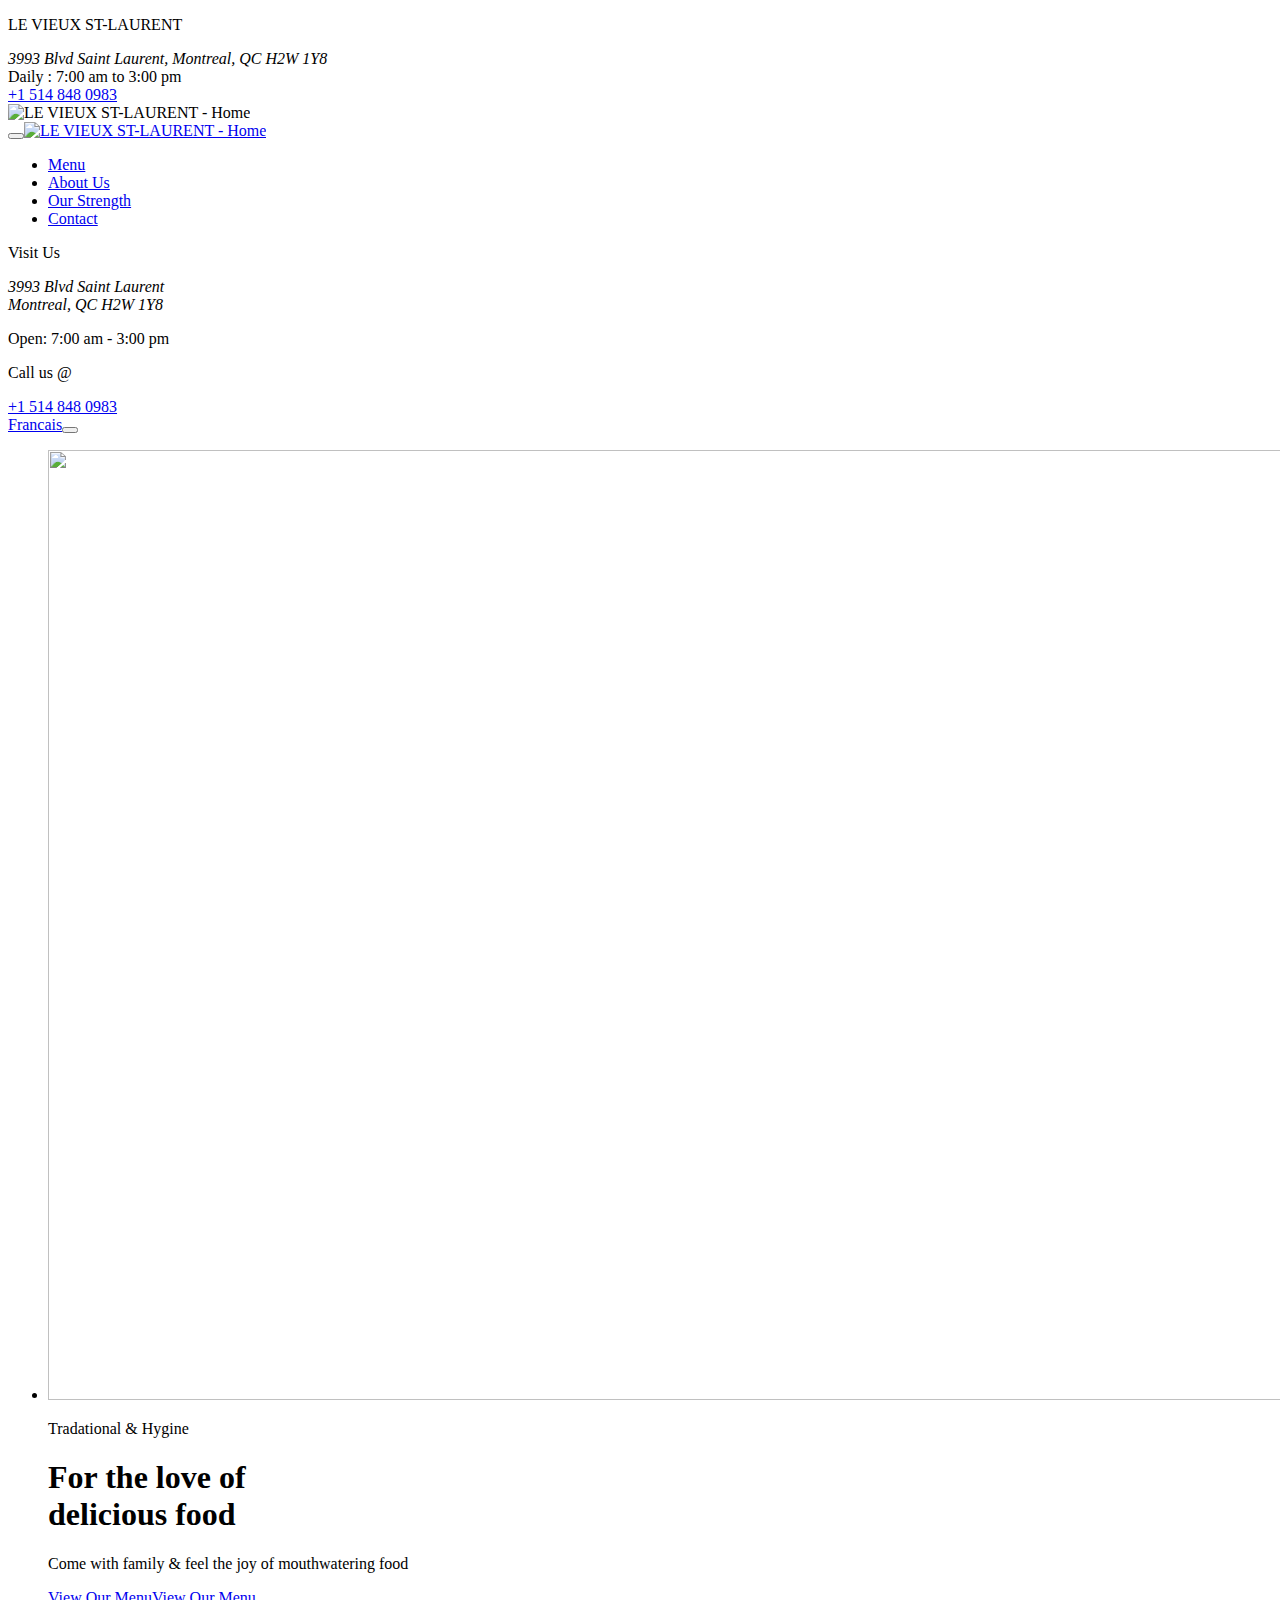
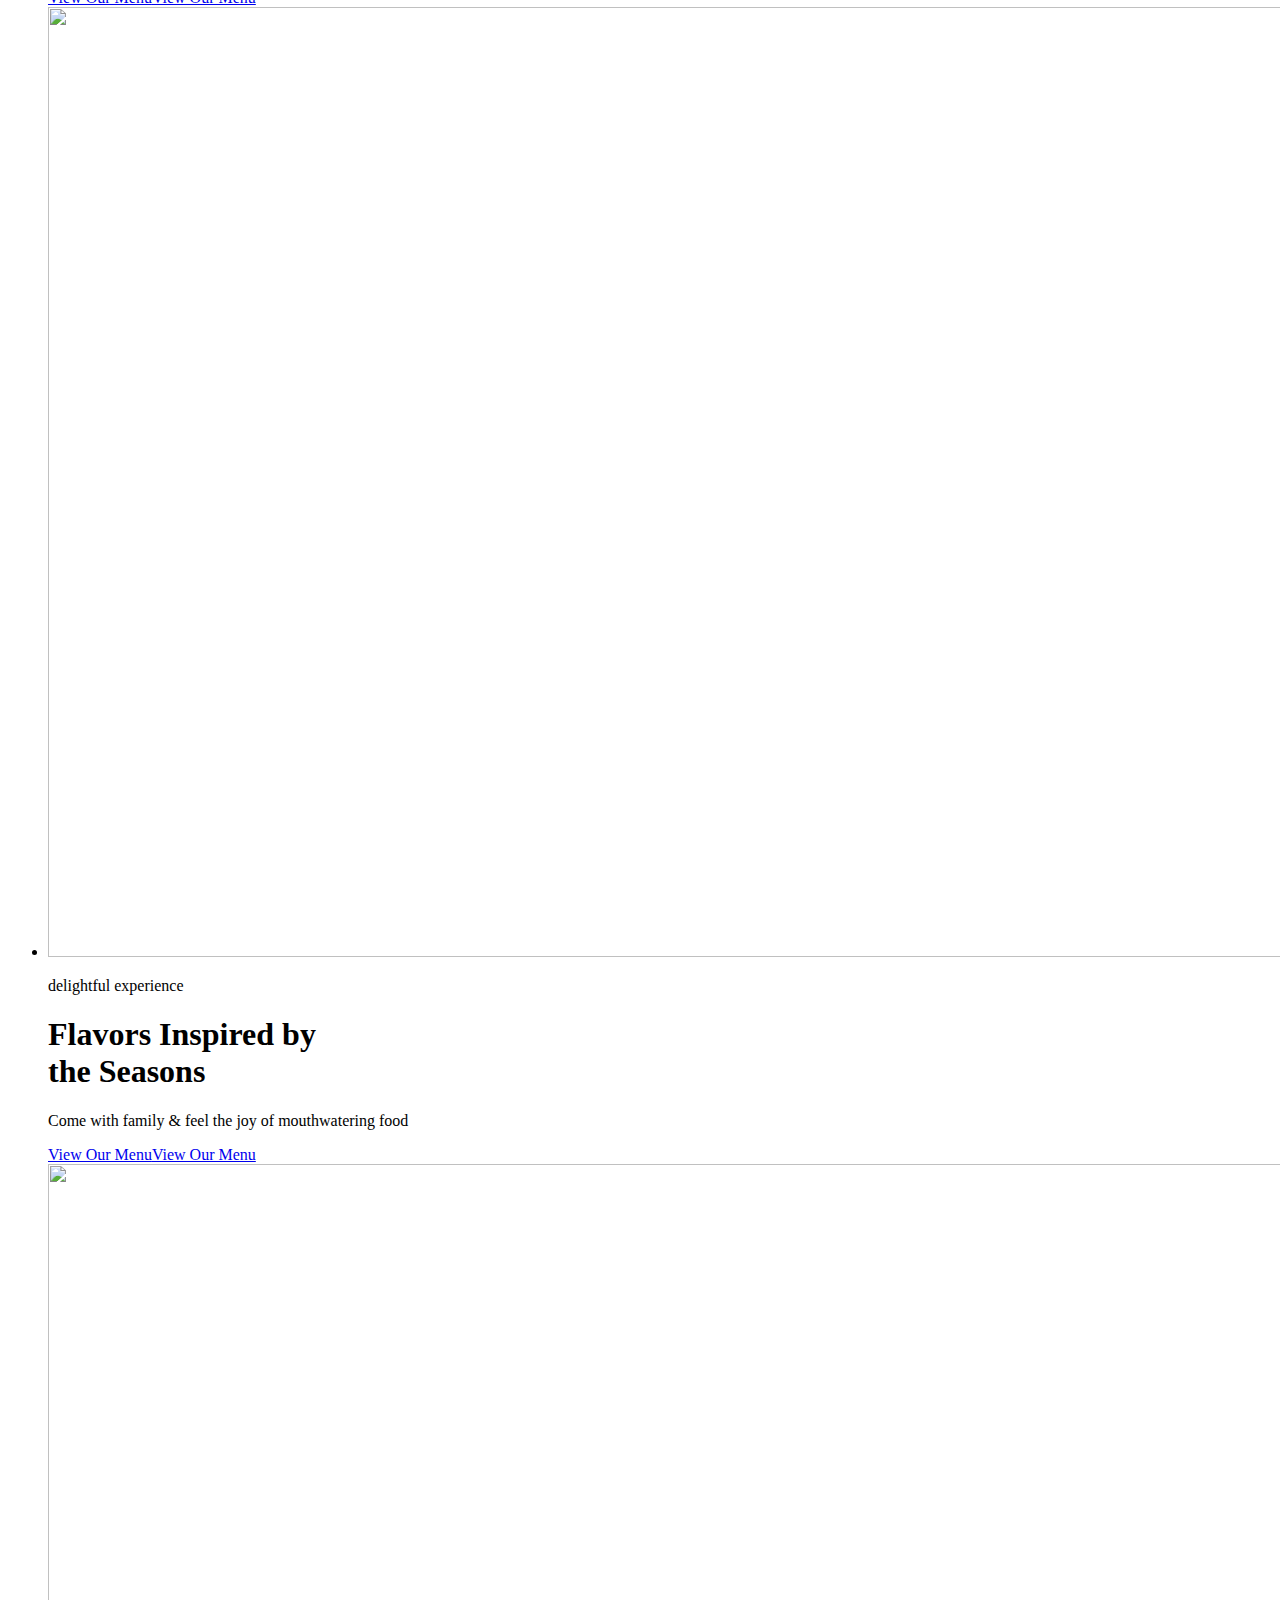
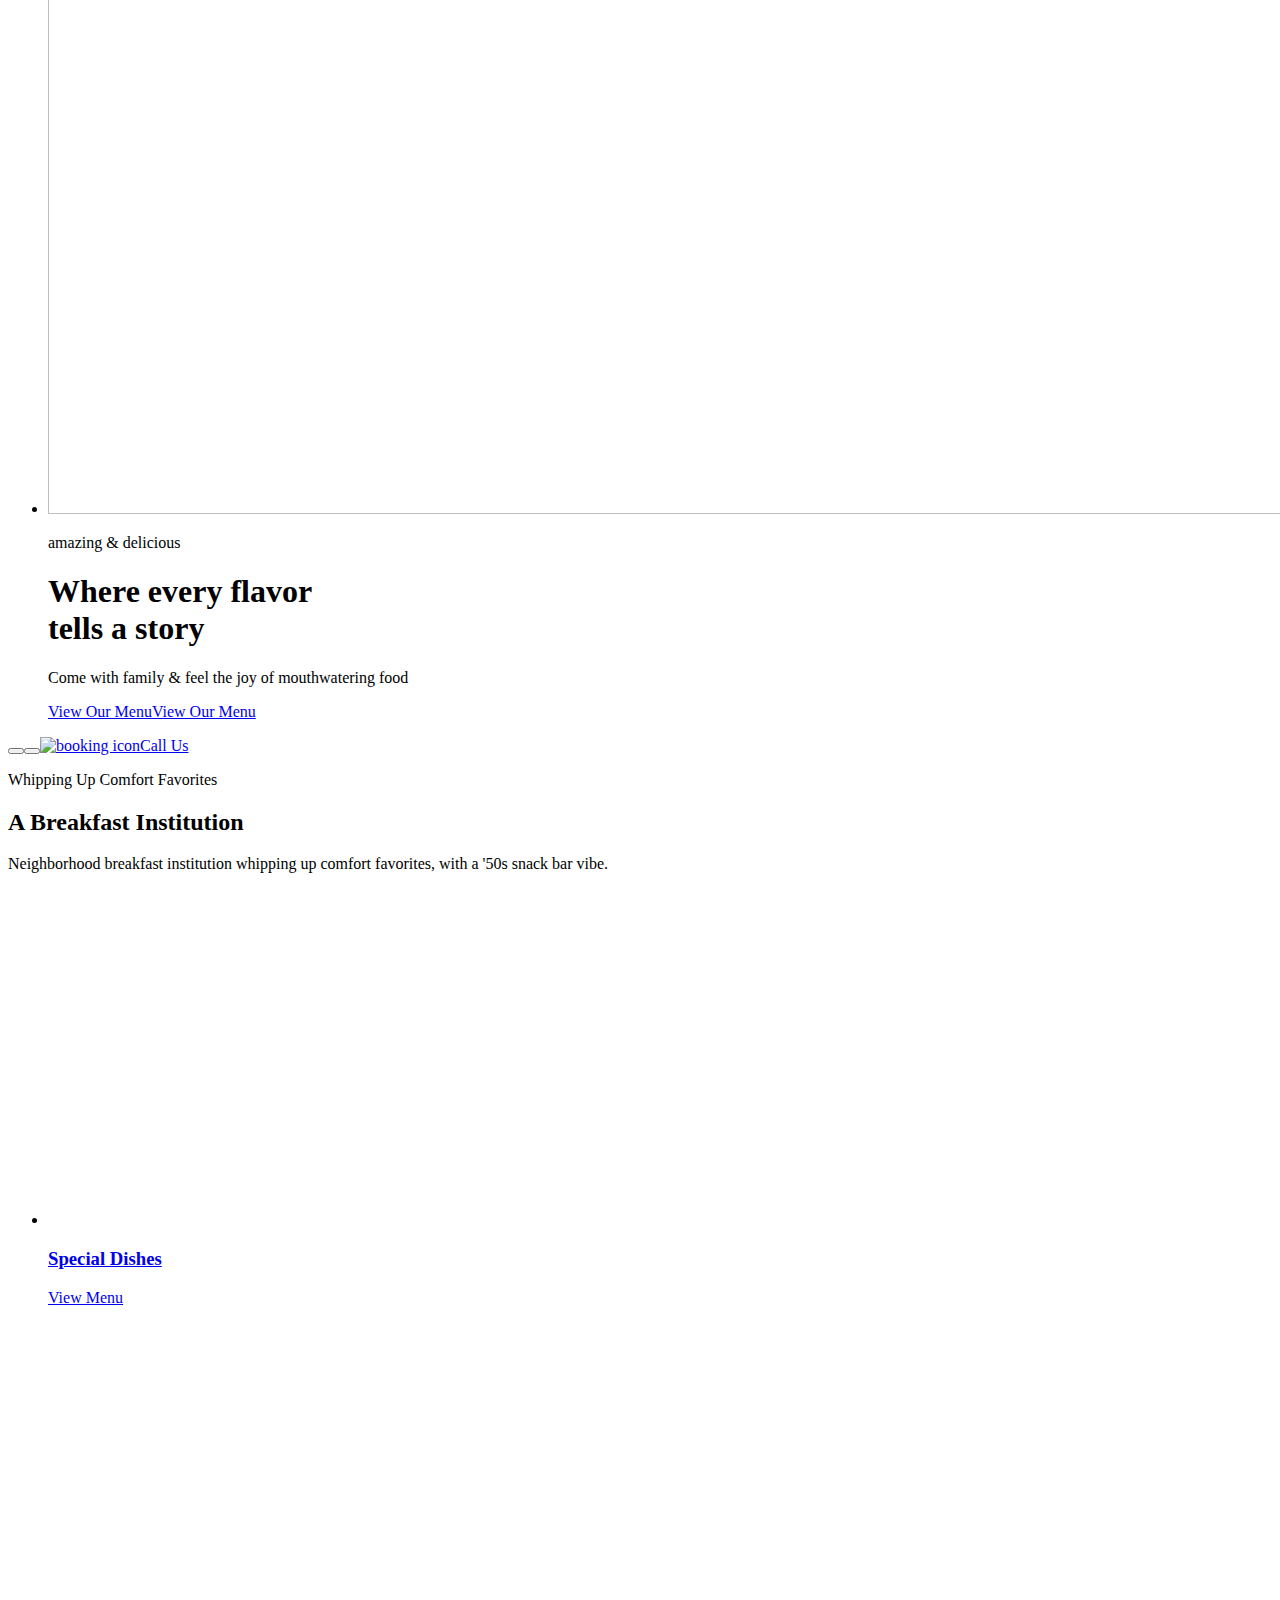
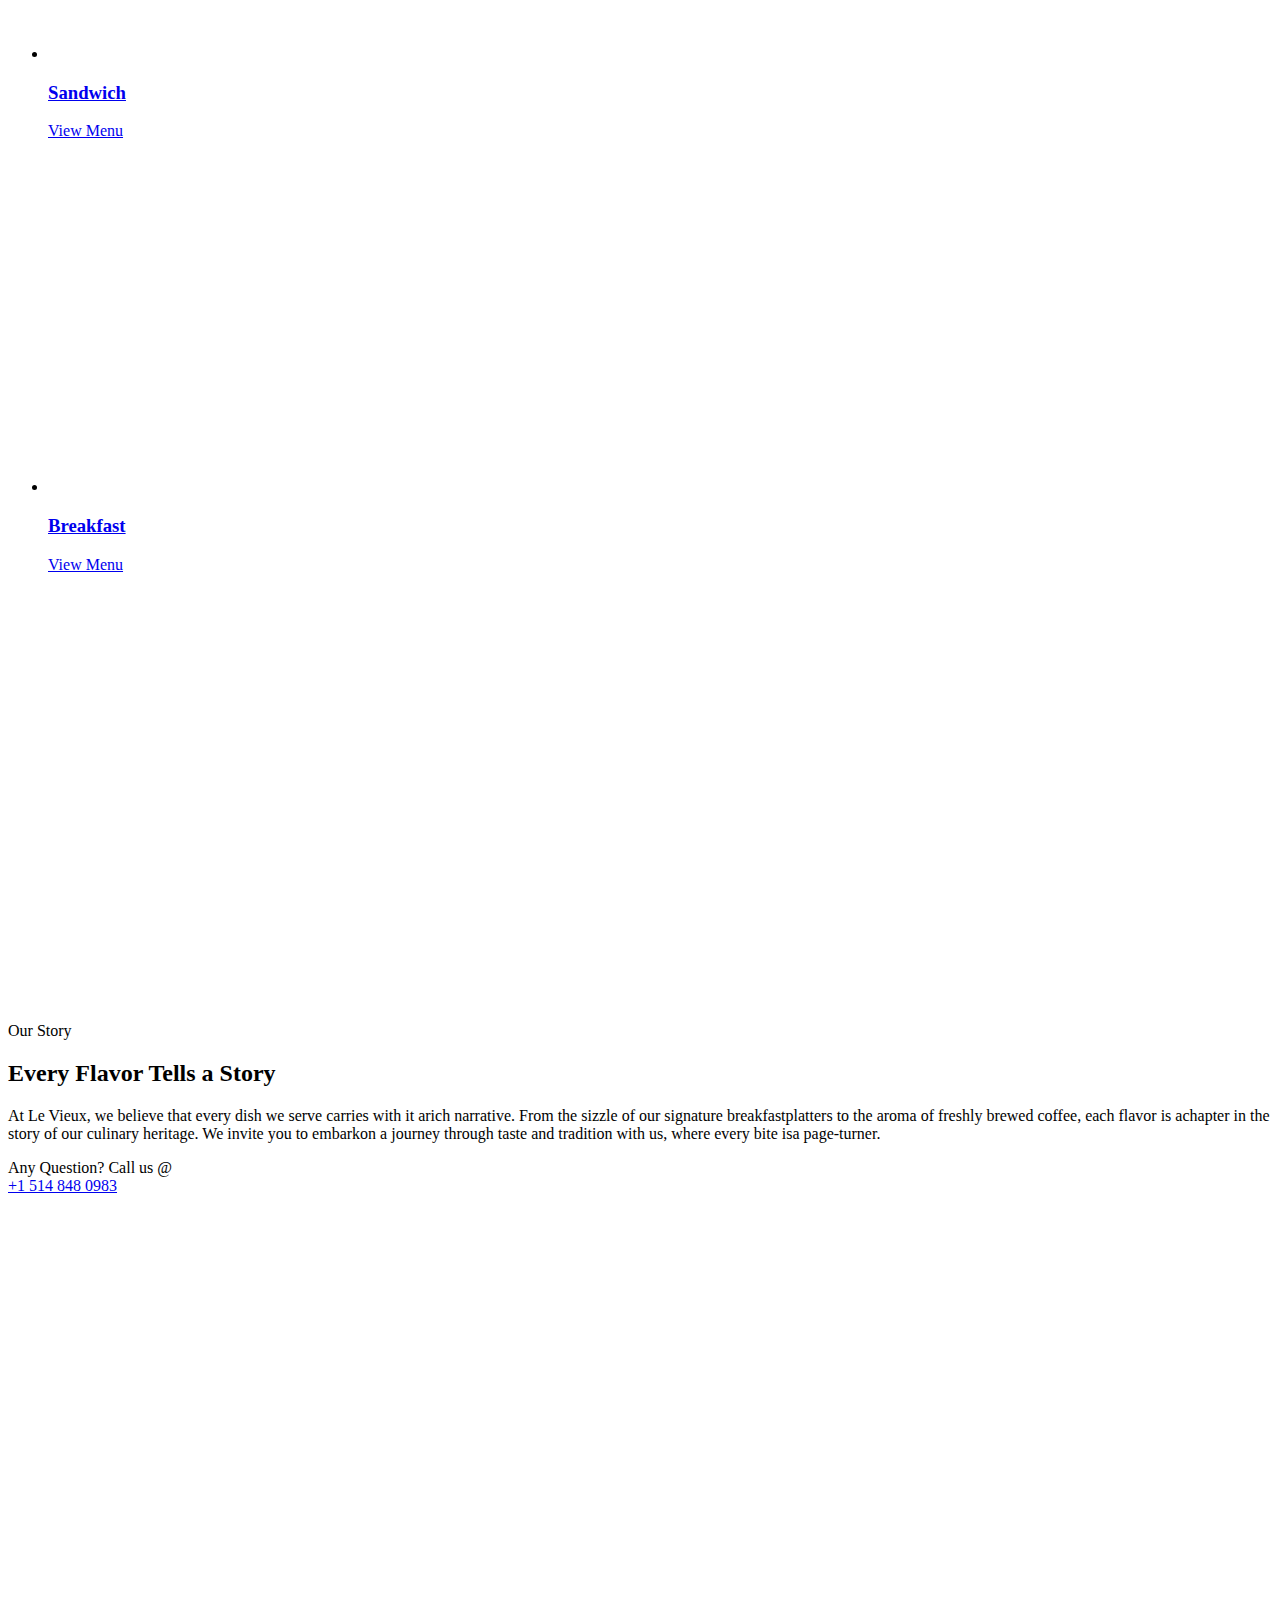
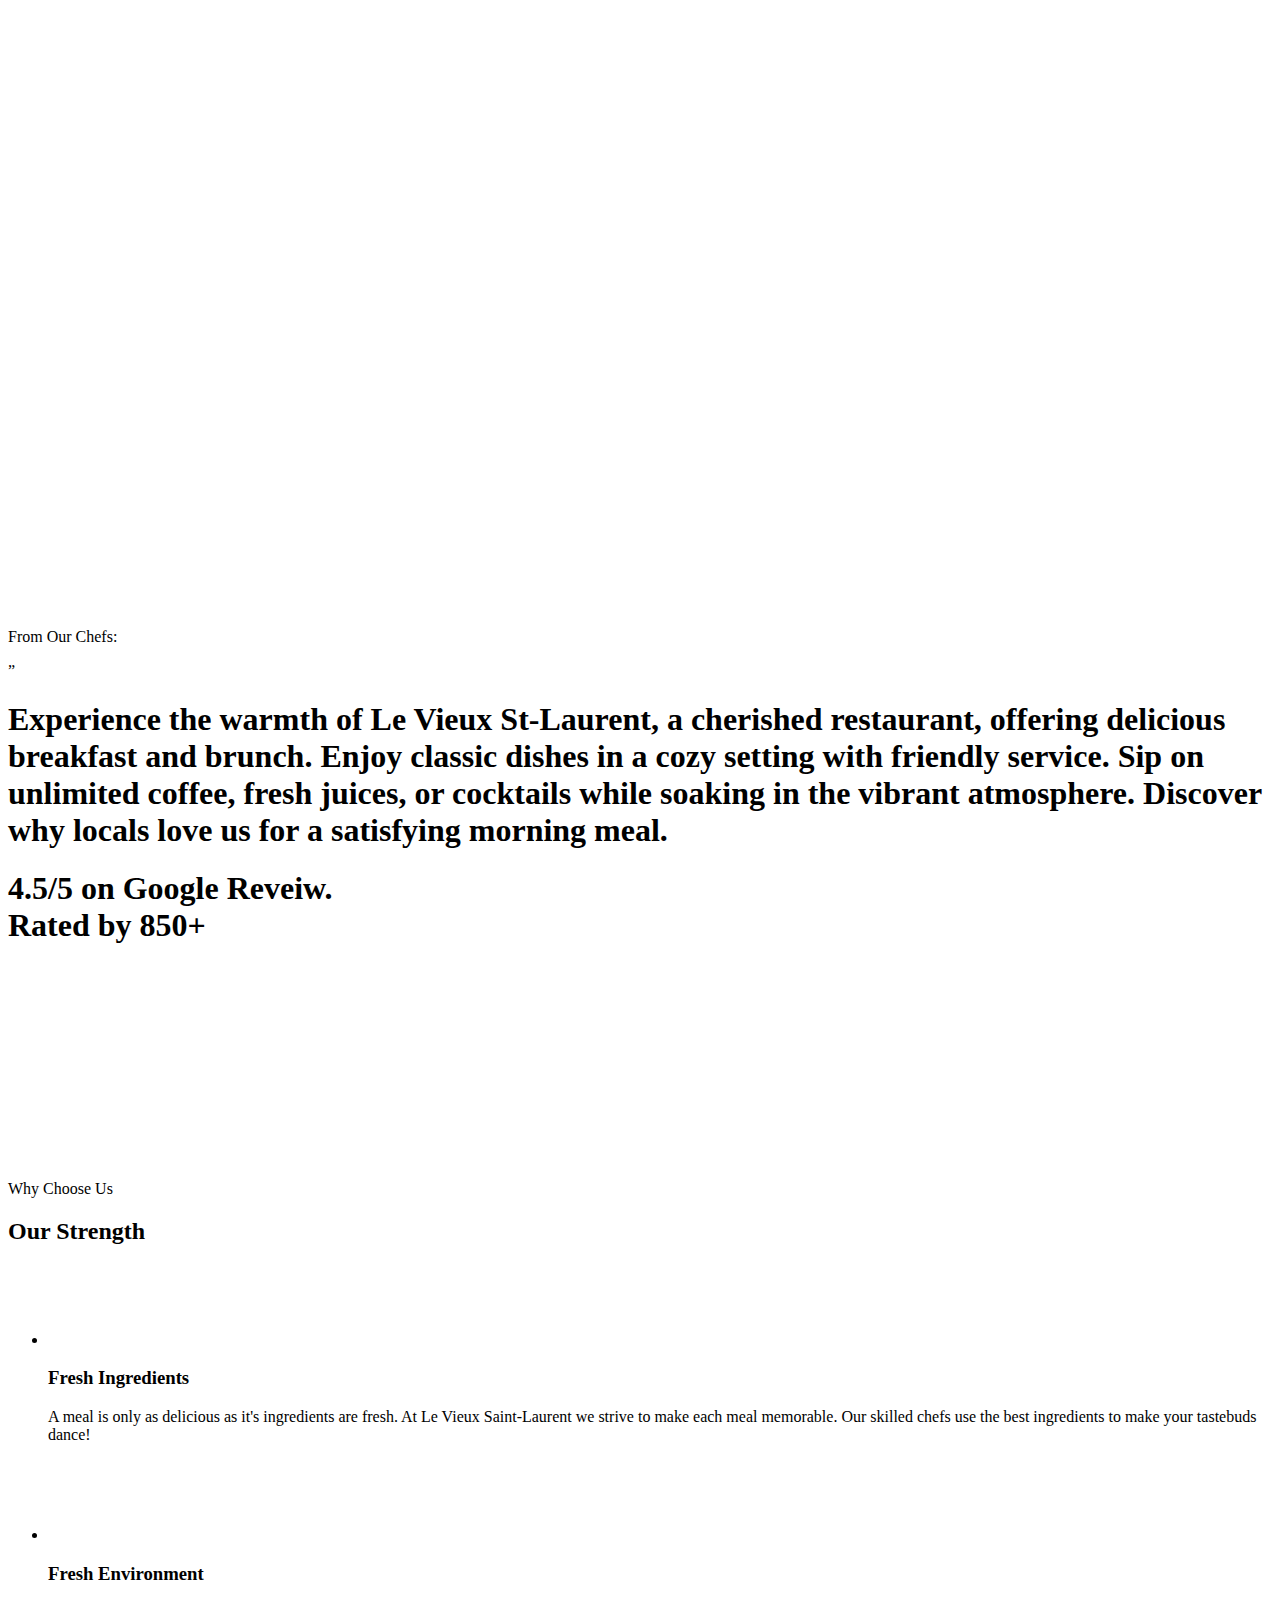
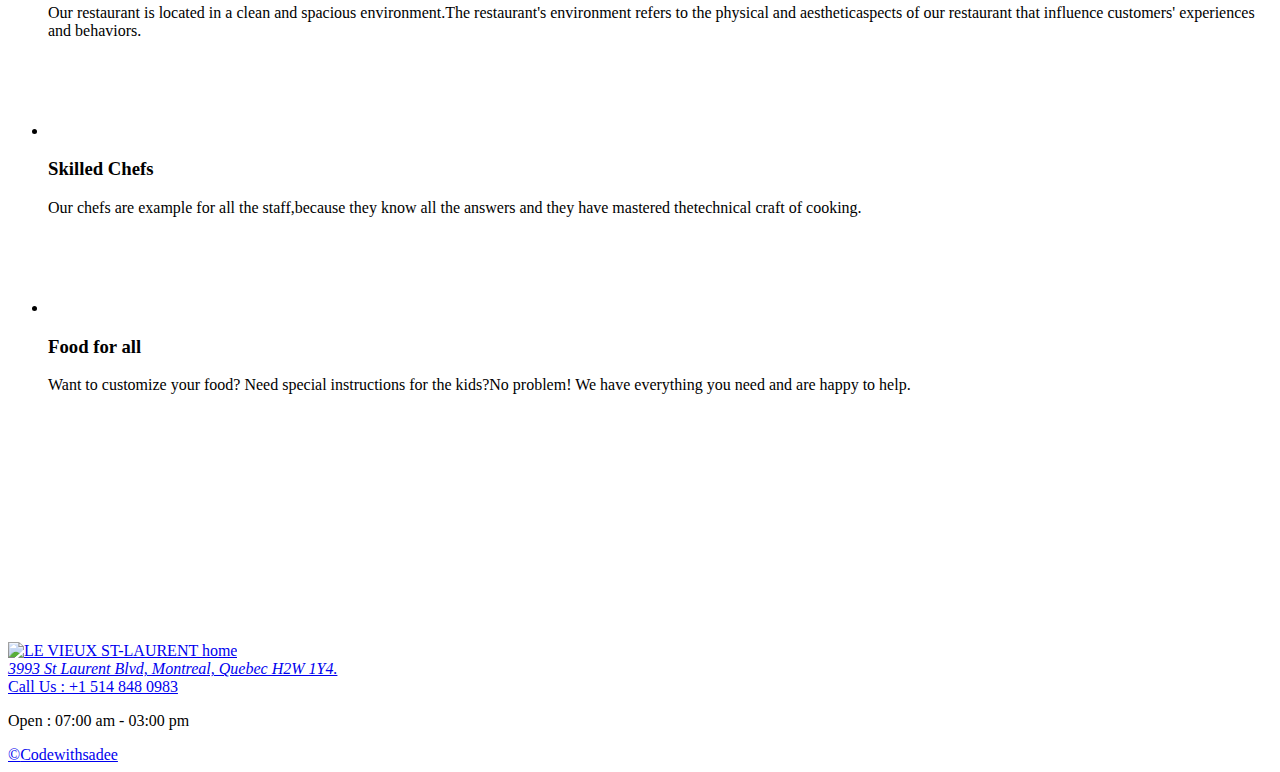
==== index - English.html @ 75299331 "address link added" ====
<!DOCTYPE html><html lang="en"><head><meta charset="UTF-8"><meta http-equiv="X-UA-Compatible" content="IE=edge"><meta name="viewport" content="width=device-width,initial-scale=1"><title>LE VIEUX ST-LAURENT</title><meta name="title" content="LE VIEUX ST-LAURENT"><link rel="shortcut icon" href="./New folder/logo.png"><link rel="preconnect" href="https://fonts.googleapis.com"><link rel="preconnect" href="https://fonts.gstatic.com" crossorigin><link href="https://fonts.googleapis.com/css2?family=DM+Sans:wght@400;700&family=Forum&display=swap" rel="stylesheet"><link rel="stylesheet" href="./assets/css/style.css"></head><body id="top"><div class="preload" data-preaload><div class="circle"></div><p class="text">LE VIEUX ST-LAURENT</p></div><div class="topbar"><div class="container"><address class="topbar-item"><div class="icon"><ion-icon name="location-outline" aria-hidden="true"></ion-icon></div><span class="span">3993 Blvd Saint Laurent, Montreal, QC H2W 1Y8</span></address><div class="separator"></div><div class="topbar-item item-2"><div class="icon"><ion-icon name="time-outline" aria-hidden="true"></ion-icon></div><span class="span">Daily : 7:00 am to 3:00 pm</span></div><a href="tel:+15148480983" class="topbar-item link"><div class="icon"><ion-icon name="call-outline" aria-hidden="true"></ion-icon></div><span class="span">+1 514 848 0983</span></a><div class="separator"></div></div></div><header class="header" data-header><div class="container"><img src="./New folder/logo.png" width="250" height="10" alt="LE VIEUX ST-LAURENT - Home"><nav class="navbar" data-navbar><button class="close-btn" aria-label="close menu" data-nav-toggler><ion-icon name="close-outline" aria-hidden="true"></ion-icon></button><a href="#" class="logo"><img src="./New folder/logo.png" width="280" height="50" alt="LE VIEUX ST-LAURENT - Home"></a><ul class="navbar-list" id="NavBar"><li class="navbar-item"><a href="./menu.html" class="navbar-link hover-underline"><div class="separator"></div><span class="span">Menu</span></a></li><li class="navbar-item"><a href="#Main" class="navbar-link hover-underline"><div class="separator"></div><span class="span">About Us</span></a></li><li class="navbar-item"><a href="#Strength" class="navbar-link hover-underline"><div class="separator"></div><span class="span">Our Strength</span></a></li><li class="navbar-item"><a href="#Contact" class="navbar-link hover-underline"><div class="separator"></div><span class="span">Contact</span></a></li></ul><div class="text-center"><p class="headline-1 navbar-title">Visit Us</p><address class="body-4">3993 Blvd Saint Laurent<br>Montreal, QC H2W 1Y8</address><p class="body-4 navbar-text">Open: 7:00 am - 3:00 pm</p><div class="separator"></div><p class="contact-label">Call us @</p><a href="tel:+15148480983" class="body-1 contact-number hover-underline">+1 514 848 0983</a></div></nav><a href="./index.html" class="btn btn-secondary"><span class="text text-1">Francais</span></a><button class="nav-open-btn" aria-label="open menu" data-nav-toggler id="NavBar"><span class="line line-1"></span><span class="line line-2"></span><span class="line line-3"></span></button><div class="overlay" data-nav-toggler data-overlay></div></div></header><main><article><section class="hero text-center" aria-label="home" id="home"><ul class="hero-slider" data-hero-slider><li class="slider-item active" data-hero-slider-item><div class="slider-bg"><img src="./imgs/bbbbbb.avif" width="1880" height="950" alt="" class="img-cover"></div><p class="label-2 section-subtitle slider-reveal">Tradational & Hygine</p><h1 class="display-1 hero-title slider-reveal">For the love of<br>delicious food</h1><p class="body-2 hero-text slider-reveal">Come with family & feel the joy of mouthwatering food</p><a href="./menu.html" class="btn btn-primary slider-reveal bg-white"><span class="text text-1">View Our Menu</span><span class="text text-2" aria-hidden="true">View Our Menu</span></a></li><li class="slider-item" data-hero-slider-item><div class="slider-bg"><img src="./imgs/dddddddddddddddd.avif" width="1880" height="950" alt="" class="img-cover"></div><p class="label-2 section-subtitle slider-reveal">delightful experience</p><h1 class="display-1 hero-title slider-reveal">Flavors Inspired by<br>the Seasons</h1><p class="body-2 hero-text slider-reveal">Come with family & feel the joy of mouthwatering food</p><a href="./menu.html" class="btn btn-primary slider-reveal bg-white"><span class="text text-1">View Our Menu</span><span class="text text-2" aria-hidden="true">View Our Menu</span></a></li><li class="slider-item" data-hero-slider-item><div class="slider-bg"><img src="./imgs/aaaa.avif" width="1880" height="950" alt="" class="img-cover"></div><p class="label-2 section-subtitle slider-reveal">amazing & delicious</p><h1 class="display-1 hero-title slider-reveal">Where every flavor<br>tells a story</h1><p class="body-2 hero-text slider-reveal">Come with family & feel the joy of mouthwatering food</p><a href="menu.html" class="btn btn-primary slider-reveal bg-white"><span class="text text-1">View Our Menu</span><span class="text text-2" aria-hidden="true">View Our Menu</span></a></li></ul><button class="slider-btn prev" aria-label="slide to previous" data-prev-btn><ion-icon name="chevron-back"></ion-icon></button><button class="slider-btn next" aria-label="slide to next" data-next-btn><ion-icon name="chevron-forward"></ion-icon></button><a href="tel:+15148480983" class="hero-btn has-after"><img src="./assets/images/hero-icon.png" width="48" height="48" alt="booking icon"><span class="label-2 text-center span">Call Us</span></a></section><section class="section service bg-black-10 text-center" aria-label="service" id="Main"><div class="container"><p class="section-subtitle label-2">Whipping Up Comfort Favorites</p><h2 class="headline-1 section-title">A Breakfast Institution</h2><p class="section-text">Neighborhood breakfast institution whipping up comfort favorites, with a '50s snack bar vibe.</p><ul class="grid-list"><li><div class="service-card"><a href="#" class="has-before hover:shine"><figure class="card-banner img-holder" style="--width:285;--height:336"><img src="./imgs/Copy of KUNTI 10.jpg" width="285" height="336" loading="lazy" alt="Breakfast" class="img-cover"></figure></a><div class="card-content"><h3 class="title-4 card-title"><a href="#">Special Dishes</a></h3><a href="./menu.html" class="btn-text hover-underline label-2">View Menu</a></div></div></li><li><div class="service-card"><a href="#" class="has-before hover:shine"><figure class="card-banner img-holder" style="--width:285;--height:336"><img src="./imgs/Copy of KUNTI 6.jpg" width="300" height="336" loading="lazy" alt="Appetizers" class="img-cover"></figure></a><div class="card-content"><h3 class="title-4 card-title"><a href="#">Sandwich</a></h3><a href="./menu.html" class="btn-text hover-underline label-2">View Menu</a></div></div></li><li><div class="service-card"><a href="#" class="has-before hover:shine"><figure class="card-banner img-holder" style="--width:285;--height:336"><img src="https://scontent.fyhu2-1.fna.fbcdn.net/v/t1.6435-9/41648605_890923481097024_5930590966594404352_n.jpg?_nc_cat=106&ccb=1-7&_nc_sid=5f2048&_nc_ohc=F7MOd39euhgQ7kNvgEX92sE&_nc_ht=scontent.fyhu2-1.fna&oh=00_AYCZyEU9S2C9K8iIRbaVuLvXx4Qro9hx9s_v-WjzakRJvg&oe=666B8589" width="285" height="336" loading="lazy" alt="Drinks" class="img-cover"></figure></a><div class="card-content"><h3 class="title-4 card-title"><a href="#">Breakfast</a></h3><a href="./menu.html" class="btn-text hover-underline label-2">View Menu</a></div></div></li></ul><img src="./assets/images/shape-1.png" width="246" height="412" loading="lazy" alt="shape" class="shape shape-1 move-anim"><img src="./assets/images/shape-2.png" width="343" height="345" loading="lazy" alt="shape" class="shape shape-2 move-anim"></div></section><section class="section about text-center" aria-labelledby="about-label" id="about"><div class="container"><div class="about-content"><p class="label-2 section-subtitle" id="about-label">Our Story</p><h2 class="headline-1 section-title">Every Flavor Tells a Story</h2><p class="section-text">At Le Vieux, we believe that every dish we serve carries with it arich narrative. From the sizzle of our signature breakfastplatters to the aroma of freshly brewed coffee, each flavor is achapter in the story of our culinary heritage. We invite you to embarkon a journey through taste and tradition with us, where every bite isa page-turner.</p><div class="contact-label">Any Question? Call us @</div><a href="tel:+15148480983" class="body-1 contact-number hover-underline">+1 514 848 0983</a></div><figure class="about-banner"><img src="./New folder/banner.png" width="570" height="570" loading="lazy" alt="about banner" class="w-100" data-parallax-item data-parallax-speed="1"><div class="abs-img abs-img-1 has-before" data-parallax-item data-parallax-speed="1.75"><img src="./New folder/banner 2.png" width="285" height="285" loading="lazy" alt="" class="w-100"></div><div class="abs-img abs-img-2 has-before"><img src="./assets/images/badge-2.png" width="133" height="134" loading="lazy" alt=""></div></figure></div></section><section class="section testi text-center has-bg-image" style="background-image:url(imgs/IMG_0473.jpg)" aria-label="testimonials"><div class="container"><p class="label-2 section-subtitle" id="about-label">From Our Chefs:</p><div class="quote color-bg"><p font>”</p></div><h1 class="color-bg">Experience the warmth of Le Vieux St-Laurent, a cherished restaurant, offering delicious breakfast and brunch. Enjoy classic dishes in a cozy setting with friendly service. Sip on unlimited coffee, fresh juices, or cocktails while soaking in the vibrant atmosphere. Discover why locals love us for a satisfying morning meal.</h1><div class="wrapper"><div class="separator"></div><div class="separator"></div><div class="separator"></div></div><h1 class="headline-2 testi-text color-bg-2" id="Google_Review">4.5/5 on Google Reveiw.<br>Rated by 850+</h1><img src="./assets/images/shape-3.png" width="197" height="194" loading="lazy" alt="" class="shape"></div></section><section class="section features text-center" aria-label="features"><div class="container" id="Strength"><p class="section-subtitle label-2">Why Choose Us</p><h2 class="headline-1 section-title">Our Strength</h2><ul class="grid-list"><li class="feature-item"><div class="feature-card"><div class="card-icon"><img src="./assets/images/features-icon-1.png" width="100" height="80" loading="lazy" alt="icon"></div><h3 class="title-2 card-title">Fresh Ingredients</h3><p class="label-1 card-text">A meal is only as delicious as it's ingredients are fresh. At Le Vieux Saint-Laurent we strive to make each meal memorable. Our skilled chefs use the best ingredients to make your tastebuds dance!</p></div></li><li class="feature-item"><div class="feature-card"><div class="card-icon"><img src="./assets/images/features-icon-2.png" width="100" height="80" loading="lazy" alt="icon"></div><h3 class="title-2 card-title">Fresh Environment</h3><p class="label-1 card-text">Our restaurant is located in a clean and spacious environment.The restaurant's environment refers to the physical and aestheticaspects of our restaurant that influence customers' experiences and behaviors.</p></div></li><li class="feature-item"><div class="feature-card"><div class="card-icon"><img src="./assets/images/features-icon-3.png" width="100" height="80" loading="lazy" alt="icon"></div><h3 class="title-2 card-title">Skilled Chefs</h3><p class="label-1 card-text">Our chefs are example for all the staff,because they know all the answers and they have mastered thetechnical craft of cooking.</p></div></li><li class="feature-item"><div class="feature-card"><div class="card-icon"><img src="./assets/images/features-icon-4.png" width="100" height="80" loading="lazy" alt="icon"></div><h3 class="title-2 card-title">Food for all</h3><p class="label-1 card-text">Want to customize your food? Need special instructions for the kids?No problem! We have everything you need and are happy to help.</p></div></li></ul><img src="./assets/images/shape-7.png" width="308" height="228" loading="lazy" alt="shape" class="shape shape-1"><img src="./New folder/Eggs_and_Bacon_PNG_Vector_Clipart.png" width="120" height="115" loading="lazy" alt="shape" class="shape shape-2"></div></section><footer class="footer section has-bg-image text-center" style="background-image:url('imgs/Copy\ of\ KUNTI\ 4.jpg')" id="Contact"><div class="footer-top"><div class="footer-brand has-before has-after"><a href="#" class="logo"><img src="./New folder/logo.png" loading="lazy" alt="LE VIEUX ST-LAURENT home" id="Final_logo"></a><a href="https://www.google.com/maps/place/LE+VIEUX+ST-LAURENT/@45.517029,-73.5800007,17z/data=!4m6!3m5!1s0x4cc91a33496d2b9d:0xc296188339a1f559!8m2!3d45.5168261!4d-73.5787562!16s%2Fg%2F1w0scgz1?entry=ttu"><address class="body-4 contact-link">3993 St Laurent Blvd, Montreal, Quebec H2W 1Y4.</address></a><a href="tel:+15148480983" class="body-4 contact-link">Call Us : +1 514 848 0983</a><p class="body-4">Open : 07:00 am - 03:00 pm</p><div class="wrapper"><div class="separator"></div><div class="separator"></div><div class="separator"></div></div></div></div></footer><div><a href="CopyRight.html">&copy;<em id="date"></em>Codewithsadee</a></div><a href="#top" class="back-top-btn active" aria-label="back to top" data-back-top-btn><ion-icon name="chevron-up" aria-hidden="true"></ion-icon></a><script src="./assets/js/script.js"></script><script type="module" src="https://unpkg.com/ionicons@5.5.2/dist/ionicons/ionicons.esm.js"></script><script nomodule src="https://unpkg.com/ionicons@5.5.2/dist/ionicons/ionicons.js"></script></body></html>
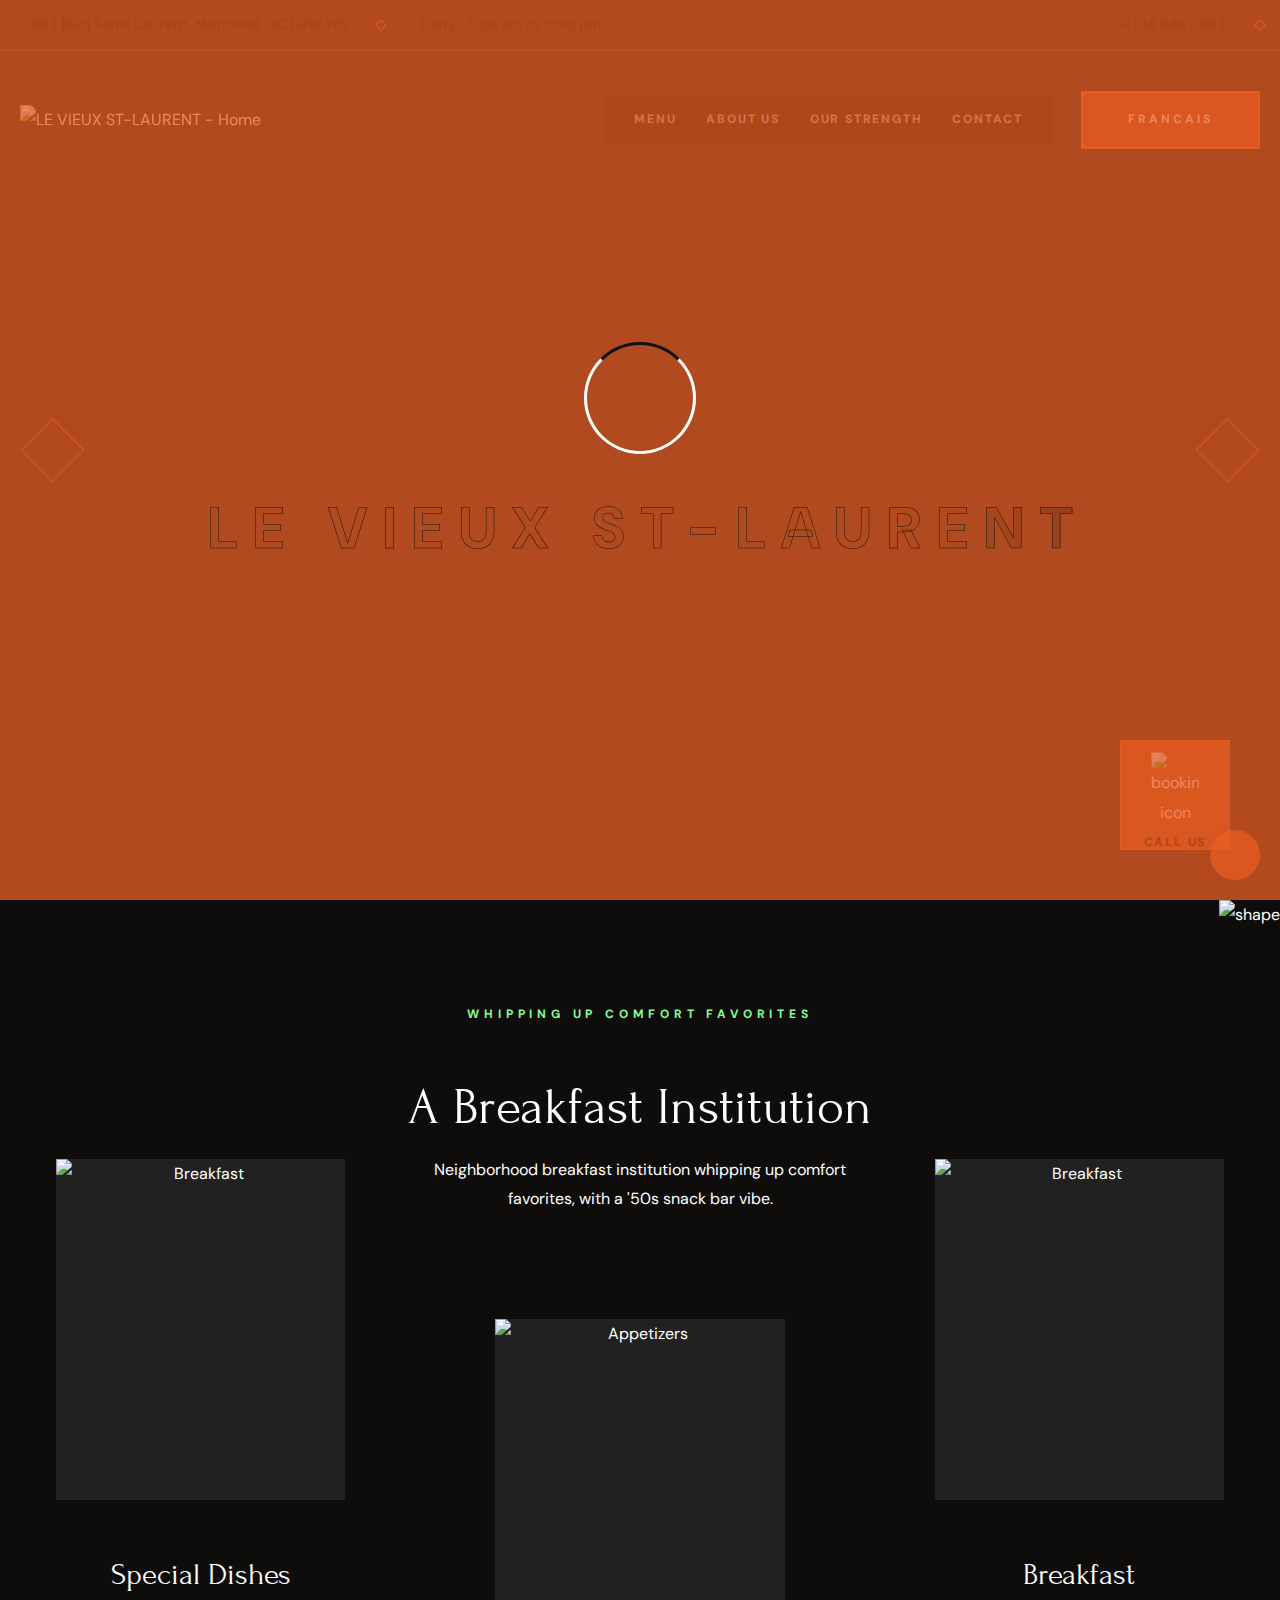
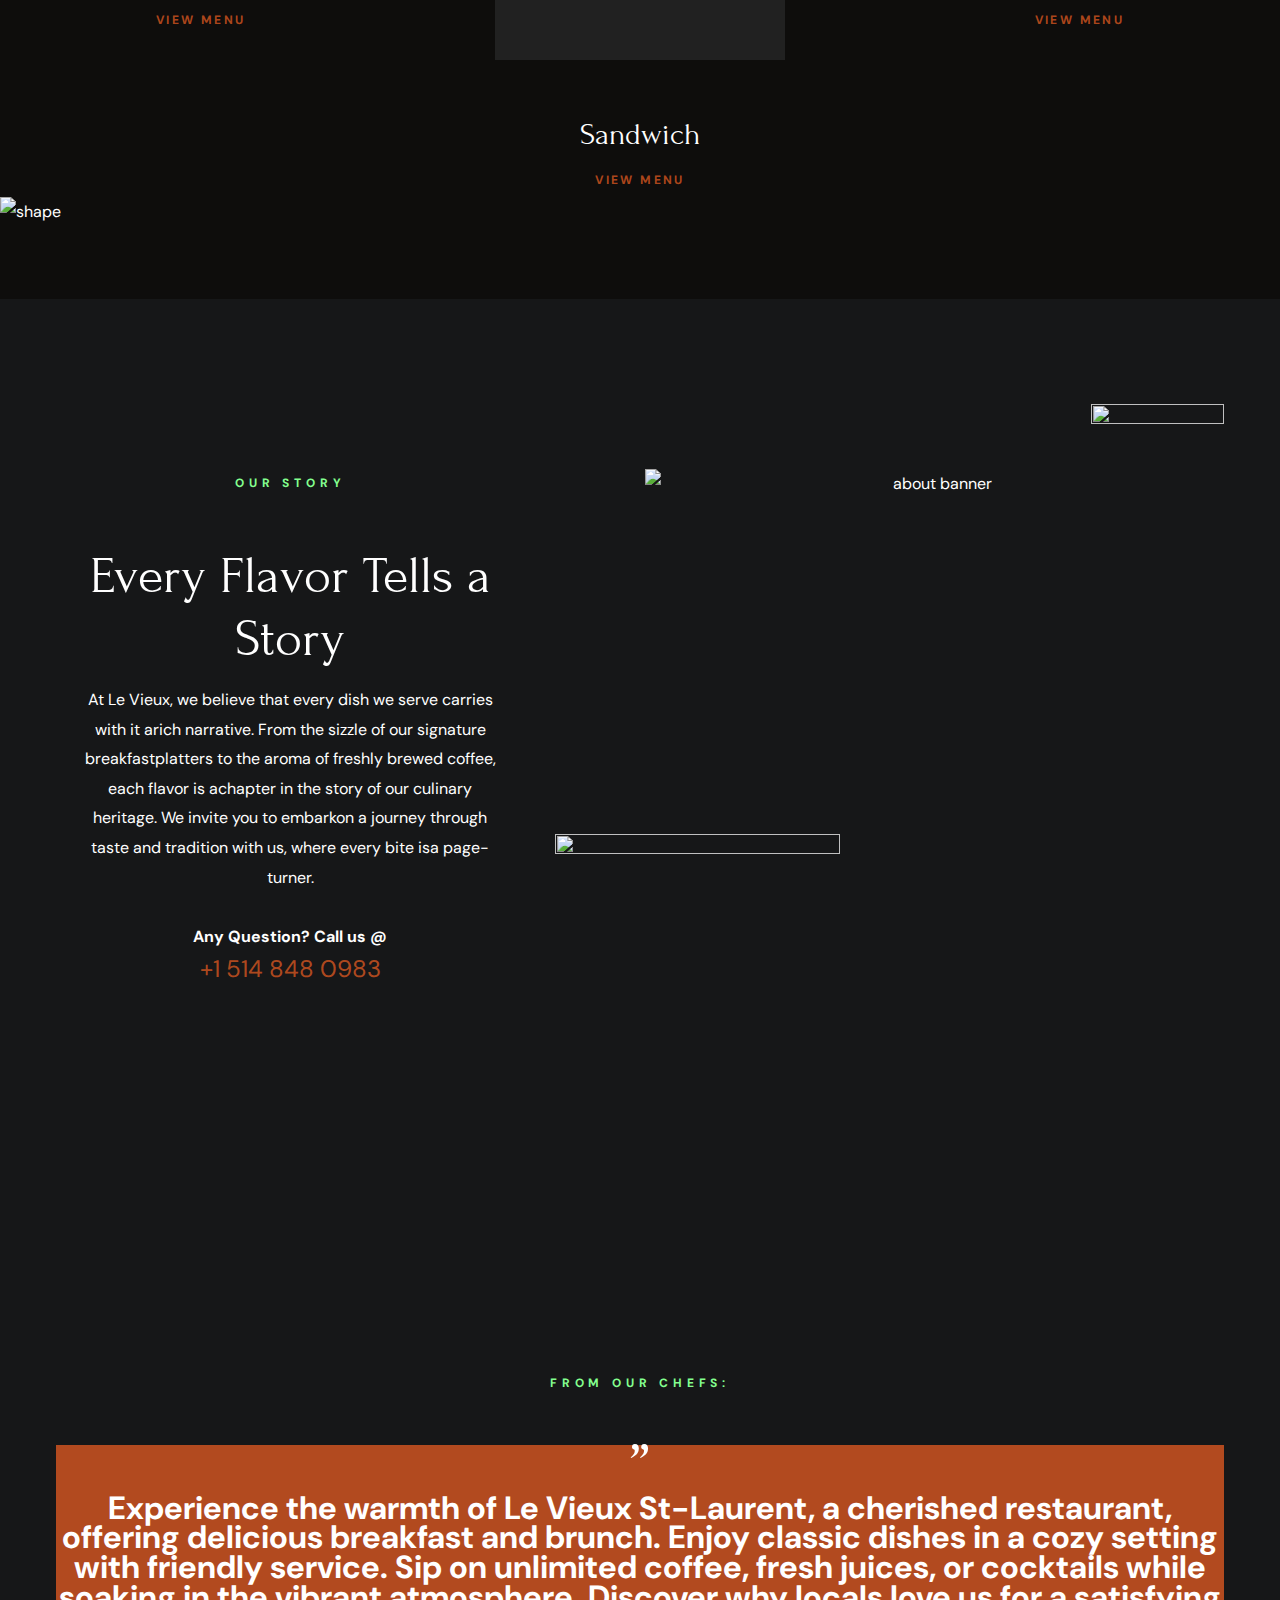
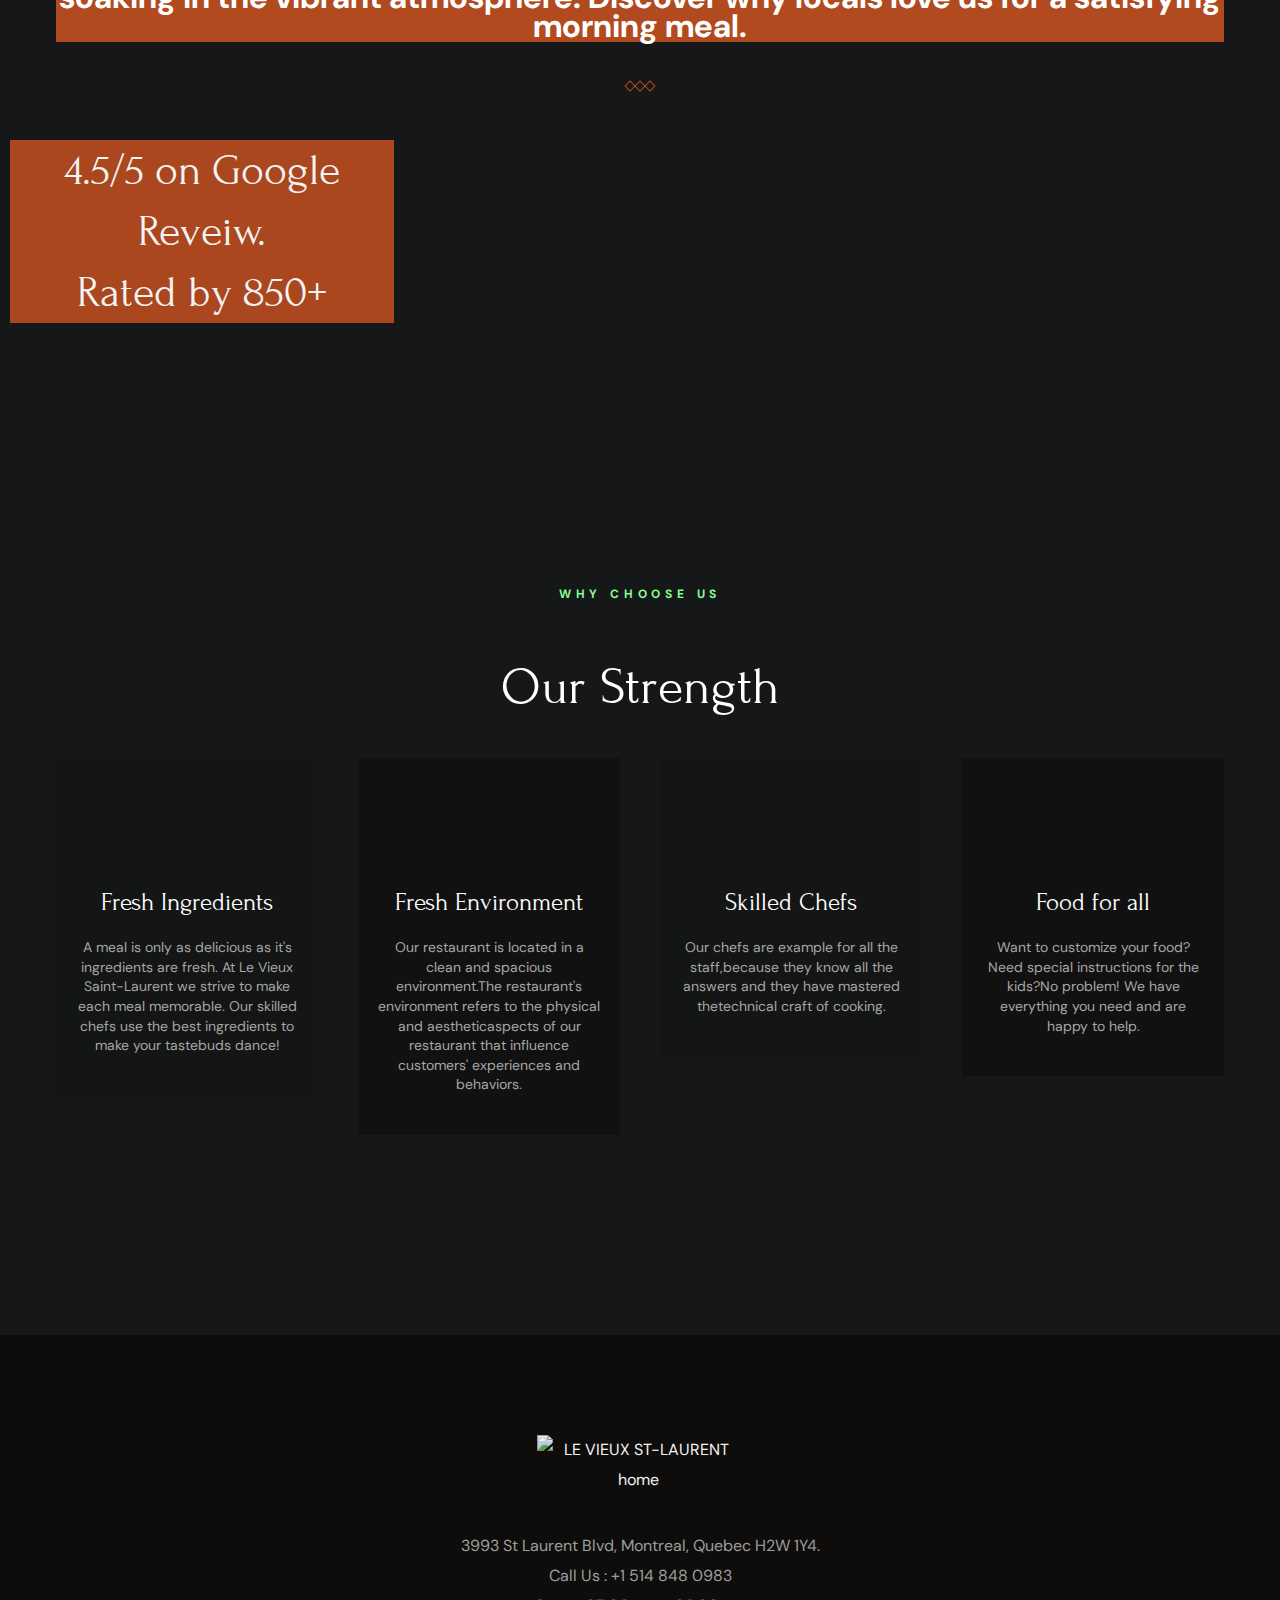
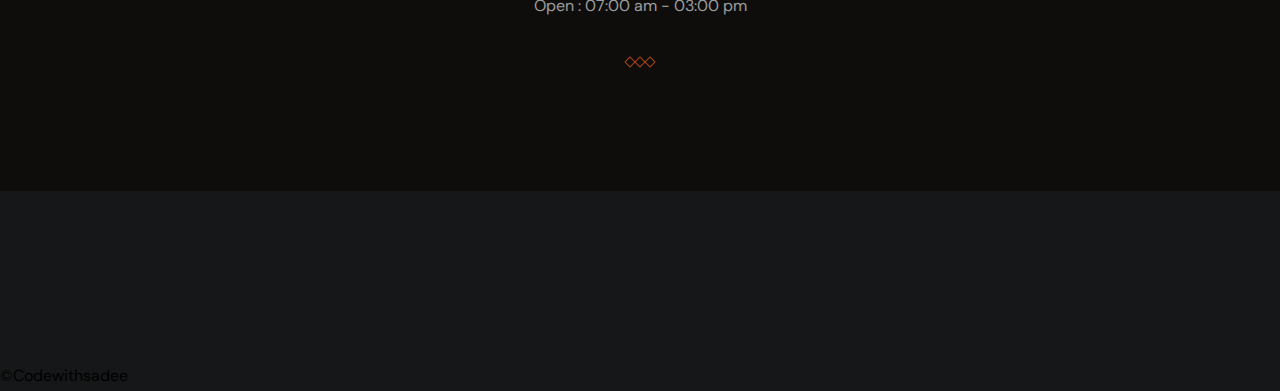
==== commit cdde486c: "Merge pull request #1 from TeerthaDeb/main" ====
--- a/index - English.html
+++ b/index - English.html
@@ -1 +1,448 @@
-<!DOCTYPE html><html lang="en"><head><meta charset="UTF-8"><meta http-equiv="X-UA-Compatible" content="IE=edge"><meta name="viewport" content="width=device-width,initial-scale=1"><title>LE VIEUX ST-LAURENT</title><meta name="title" content="LE VIEUX ST-LAURENT"><link rel="shortcut icon" href="./New folder/logo.png"><link rel="preconnect" href="https://fonts.googleapis.com"><link rel="preconnect" href="https://fonts.gstatic.com" crossorigin><link href="https://fonts.googleapis.com/css2?family=DM+Sans:wght@400;700&family=Forum&display=swap" rel="stylesheet"><link rel="stylesheet" href="./assets/css/style.css"></head><body id="top"><div class="preload" data-preaload><div class="circle"></div><p class="text">LE VIEUX ST-LAURENT</p></div><div class="topbar"><div class="container"><address class="topbar-item"><div class="icon"><ion-icon name="location-outline" aria-hidden="true"></ion-icon></div><span class="span">3993 Blvd Saint Laurent, Montreal, QC H2W 1Y8</span></address><div class="separator"></div><div class="topbar-item item-2"><div class="icon"><ion-icon name="time-outline" aria-hidden="true"></ion-icon></div><span class="span">Daily : 7:00 am to 3:00 pm</span></div><a href="tel:+15148480983" class="topbar-item link"><div class="icon"><ion-icon name="call-outline" aria-hidden="true"></ion-icon></div><span class="span">+1 514 848 0983</span></a><div class="separator"></div></div></div><header class="header" data-header><div class="container"><img src="./New folder/logo.png" width="250" height="10" alt="LE VIEUX ST-LAURENT - Home"><nav class="navbar" data-navbar><button class="close-btn" aria-label="close menu" data-nav-toggler><ion-icon name="close-outline" aria-hidden="true"></ion-icon></button><a href="#" class="logo"><img src="./New folder/logo.png" width="280" height="50" alt="LE VIEUX ST-LAURENT - Home"></a><ul class="navbar-list" id="NavBar"><li class="navbar-item"><a href="./menu.html" class="navbar-link hover-underline"><div class="separator"></div><span class="span">Menu</span></a></li><li class="navbar-item"><a href="#Main" class="navbar-link hover-underline"><div class="separator"></div><span class="span">About Us</span></a></li><li class="navbar-item"><a href="#Strength" class="navbar-link hover-underline"><div class="separator"></div><span class="span">Our Strength</span></a></li><li class="navbar-item"><a href="#Contact" class="navbar-link hover-underline"><div class="separator"></div><span class="span">Contact</span></a></li></ul><div class="text-center"><p class="headline-1 navbar-title">Visit Us</p><address class="body-4">3993 Blvd Saint Laurent<br>Montreal, QC H2W 1Y8</address><p class="body-4 navbar-text">Open: 7:00 am - 3:00 pm</p><div class="separator"></div><p class="contact-label">Call us @</p><a href="tel:+15148480983" class="body-1 contact-number hover-underline">+1 514 848 0983</a></div></nav><a href="./index.html" class="btn btn-secondary"><span class="text text-1">Francais</span></a><button class="nav-open-btn" aria-label="open menu" data-nav-toggler id="NavBar"><span class="line line-1"></span><span class="line line-2"></span><span class="line line-3"></span></button><div class="overlay" data-nav-toggler data-overlay></div></div></header><main><article><section class="hero text-center" aria-label="home" id="home"><ul class="hero-slider" data-hero-slider><li class="slider-item active" data-hero-slider-item><div class="slider-bg"><img src="./imgs/bbbbbb.avif" width="1880" height="950" alt="" class="img-cover"></div><p class="label-2 section-subtitle slider-reveal">Tradational & Hygine</p><h1 class="display-1 hero-title slider-reveal">For the love of<br>delicious food</h1><p class="body-2 hero-text slider-reveal">Come with family & feel the joy of mouthwatering food</p><a href="./menu.html" class="btn btn-primary slider-reveal bg-white"><span class="text text-1">View Our Menu</span><span class="text text-2" aria-hidden="true">View Our Menu</span></a></li><li class="slider-item" data-hero-slider-item><div class="slider-bg"><img src="./imgs/dddddddddddddddd.avif" width="1880" height="950" alt="" class="img-cover"></div><p class="label-2 section-subtitle slider-reveal">delightful experience</p><h1 class="display-1 hero-title slider-reveal">Flavors Inspired by<br>the Seasons</h1><p class="body-2 hero-text slider-reveal">Come with family & feel the joy of mouthwatering food</p><a href="./menu.html" class="btn btn-primary slider-reveal bg-white"><span class="text text-1">View Our Menu</span><span class="text text-2" aria-hidden="true">View Our Menu</span></a></li><li class="slider-item" data-hero-slider-item><div class="slider-bg"><img src="./imgs/aaaa.avif" width="1880" height="950" alt="" class="img-cover"></div><p class="label-2 section-subtitle slider-reveal">amazing & delicious</p><h1 class="display-1 hero-title slider-reveal">Where every flavor<br>tells a story</h1><p class="body-2 hero-text slider-reveal">Come with family & feel the joy of mouthwatering food</p><a href="menu.html" class="btn btn-primary slider-reveal bg-white"><span class="text text-1">View Our Menu</span><span class="text text-2" aria-hidden="true">View Our Menu</span></a></li></ul><button class="slider-btn prev" aria-label="slide to previous" data-prev-btn><ion-icon name="chevron-back"></ion-icon></button><button class="slider-btn next" aria-label="slide to next" data-next-btn><ion-icon name="chevron-forward"></ion-icon></button><a href="tel:+15148480983" class="hero-btn has-after"><img src="./assets/images/hero-icon.png" width="48" height="48" alt="booking icon"><span class="label-2 text-center span">Call Us</span></a></section><section class="section service bg-black-10 text-center" aria-label="service" id="Main"><div class="container"><p class="section-subtitle label-2">Whipping Up Comfort Favorites</p><h2 class="headline-1 section-title">A Breakfast Institution</h2><p class="section-text">Neighborhood breakfast institution whipping up comfort favorites, with a '50s snack bar vibe.</p><ul class="grid-list"><li><div class="service-card"><a href="#" class="has-before hover:shine"><figure class="card-banner img-holder" style="--width:285;--height:336"><img src="./imgs/Copy of KUNTI 10.jpg" width="285" height="336" loading="lazy" alt="Breakfast" class="img-cover"></figure></a><div class="card-content"><h3 class="title-4 card-title"><a href="#">Special Dishes</a></h3><a href="./menu.html" class="btn-text hover-underline label-2">View Menu</a></div></div></li><li><div class="service-card"><a href="#" class="has-before hover:shine"><figure class="card-banner img-holder" style="--width:285;--height:336"><img src="./imgs/Copy of KUNTI 6.jpg" width="300" height="336" loading="lazy" alt="Appetizers" class="img-cover"></figure></a><div class="card-content"><h3 class="title-4 card-title"><a href="#">Sandwich</a></h3><a href="./menu.html" class="btn-text hover-underline label-2">View Menu</a></div></div></li><li><div class="service-card"><a href="#" class="has-before hover:shine"><figure class="card-banner img-holder" style="--width:285;--height:336"><img src="https://scontent.fyhu2-1.fna.fbcdn.net/v/t1.6435-9/41648605_890923481097024_5930590966594404352_n.jpg?_nc_cat=106&ccb=1-7&_nc_sid=5f2048&_nc_ohc=F7MOd39euhgQ7kNvgEX92sE&_nc_ht=scontent.fyhu2-1.fna&oh=00_AYCZyEU9S2C9K8iIRbaVuLvXx4Qro9hx9s_v-WjzakRJvg&oe=666B8589" width="285" height="336" loading="lazy" alt="Drinks" class="img-cover"></figure></a><div class="card-content"><h3 class="title-4 card-title"><a href="#">Breakfast</a></h3><a href="./menu.html" class="btn-text hover-underline label-2">View Menu</a></div></div></li></ul><img src="./assets/images/shape-1.png" width="246" height="412" loading="lazy" alt="shape" class="shape shape-1 move-anim"><img src="./assets/images/shape-2.png" width="343" height="345" loading="lazy" alt="shape" class="shape shape-2 move-anim"></div></section><section class="section about text-center" aria-labelledby="about-label" id="about"><div class="container"><div class="about-content"><p class="label-2 section-subtitle" id="about-label">Our Story</p><h2 class="headline-1 section-title">Every Flavor Tells a Story</h2><p class="section-text">At Le Vieux, we believe that every dish we serve carries with it arich narrative. From the sizzle of our signature breakfastplatters to the aroma of freshly brewed coffee, each flavor is achapter in the story of our culinary heritage. We invite you to embarkon a journey through taste and tradition with us, where every bite isa page-turner.</p><div class="contact-label">Any Question? Call us @</div><a href="tel:+15148480983" class="body-1 contact-number hover-underline">+1 514 848 0983</a></div><figure class="about-banner"><img src="./New folder/banner.png" width="570" height="570" loading="lazy" alt="about banner" class="w-100" data-parallax-item data-parallax-speed="1"><div class="abs-img abs-img-1 has-before" data-parallax-item data-parallax-speed="1.75"><img src="./New folder/banner 2.png" width="285" height="285" loading="lazy" alt="" class="w-100"></div><div class="abs-img abs-img-2 has-before"><img src="./assets/images/badge-2.png" width="133" height="134" loading="lazy" alt=""></div></figure></div></section><section class="section testi text-center has-bg-image" style="background-image:url(imgs/IMG_0473.jpg)" aria-label="testimonials"><div class="container"><p class="label-2 section-subtitle" id="about-label">From Our Chefs:</p><div class="quote color-bg"><p font>”</p></div><h1 class="color-bg">Experience the warmth of Le Vieux St-Laurent, a cherished restaurant, offering delicious breakfast and brunch. Enjoy classic dishes in a cozy setting with friendly service. Sip on unlimited coffee, fresh juices, or cocktails while soaking in the vibrant atmosphere. Discover why locals love us for a satisfying morning meal.</h1><div class="wrapper"><div class="separator"></div><div class="separator"></div><div class="separator"></div></div><h1 class="headline-2 testi-text color-bg-2" id="Google_Review">4.5/5 on Google Reveiw.<br>Rated by 850+</h1><img src="./assets/images/shape-3.png" width="197" height="194" loading="lazy" alt="" class="shape"></div></section><section class="section features text-center" aria-label="features"><div class="container" id="Strength"><p class="section-subtitle label-2">Why Choose Us</p><h2 class="headline-1 section-title">Our Strength</h2><ul class="grid-list"><li class="feature-item"><div class="feature-card"><div class="card-icon"><img src="./assets/images/features-icon-1.png" width="100" height="80" loading="lazy" alt="icon"></div><h3 class="title-2 card-title">Fresh Ingredients</h3><p class="label-1 card-text">A meal is only as delicious as it's ingredients are fresh. At Le Vieux Saint-Laurent we strive to make each meal memorable. Our skilled chefs use the best ingredients to make your tastebuds dance!</p></div></li><li class="feature-item"><div class="feature-card"><div class="card-icon"><img src="./assets/images/features-icon-2.png" width="100" height="80" loading="lazy" alt="icon"></div><h3 class="title-2 card-title">Fresh Environment</h3><p class="label-1 card-text">Our restaurant is located in a clean and spacious environment.The restaurant's environment refers to the physical and aestheticaspects of our restaurant that influence customers' experiences and behaviors.</p></div></li><li class="feature-item"><div class="feature-card"><div class="card-icon"><img src="./assets/images/features-icon-3.png" width="100" height="80" loading="lazy" alt="icon"></div><h3 class="title-2 card-title">Skilled Chefs</h3><p class="label-1 card-text">Our chefs are example for all the staff,because they know all the answers and they have mastered thetechnical craft of cooking.</p></div></li><li class="feature-item"><div class="feature-card"><div class="card-icon"><img src="./assets/images/features-icon-4.png" width="100" height="80" loading="lazy" alt="icon"></div><h3 class="title-2 card-title">Food for all</h3><p class="label-1 card-text">Want to customize your food? Need special instructions for the kids?No problem! We have everything you need and are happy to help.</p></div></li></ul><img src="./assets/images/shape-7.png" width="308" height="228" loading="lazy" alt="shape" class="shape shape-1"><img src="./New folder/Eggs_and_Bacon_PNG_Vector_Clipart.png" width="120" height="115" loading="lazy" alt="shape" class="shape shape-2"></div></section><footer class="footer section has-bg-image text-center" style="background-image:url('imgs/Copy\ of\ KUNTI\ 4.jpg')" id="Contact"><div class="footer-top"><div class="footer-brand has-before has-after"><a href="#" class="logo"><img src="./New folder/logo.png" loading="lazy" alt="LE VIEUX ST-LAURENT home" id="Final_logo"></a><a href="https://www.google.com/maps/place/LE+VIEUX+ST-LAURENT/@45.517029,-73.5800007,17z/data=!4m6!3m5!1s0x4cc91a33496d2b9d:0xc296188339a1f559!8m2!3d45.5168261!4d-73.5787562!16s%2Fg%2F1w0scgz1?entry=ttu"><address class="body-4 contact-link">3993 St Laurent Blvd, Montreal, Quebec H2W 1Y4.</address></a><a href="tel:+15148480983" class="body-4 contact-link">Call Us : +1 514 848 0983</a><p class="body-4">Open : 07:00 am - 03:00 pm</p><div class="wrapper"><div class="separator"></div><div class="separator"></div><div class="separator"></div></div></div></div></footer><div><a href="CopyRight.html">&copy;<em id="date"></em>Codewithsadee</a></div><a href="#top" class="back-top-btn active" aria-label="back to top" data-back-top-btn><ion-icon name="chevron-up" aria-hidden="true"></ion-icon></a><script src="./assets/js/script.js"></script><script type="module" src="https://unpkg.com/ionicons@5.5.2/dist/ionicons/ionicons.esm.js"></script><script nomodule src="https://unpkg.com/ionicons@5.5.2/dist/ionicons/ionicons.js"></script></body></html>+<!DOCTYPE html>
+<html lang="en">
+
+	<head>
+		<meta charset="UTF-8">
+		<meta http-equiv="X-UA-Compatible" content="IE=edge">
+		<meta name="viewport" content="width=device-width,initial-scale=1">
+		<title>LE VIEUX ST-LAURENT
+		</title>
+		<meta name="title" content="LE VIEUX ST-LAURENT">
+
+		<link rel="shortcut icon" href="./New folder/logo.png">
+
+		<link rel="preconnect" href="https://fonts.googleapis.com">
+
+		<link rel="preconnect" href="https://fonts.gstatic.com" crossorigin>
+
+		<link href="https://fonts.googleapis.com/css2?family=DM+Sans:wght@400;700&family=Forum&display=swap"
+			rel="stylesheet">
+
+		<link rel="stylesheet" href="./assets/css/style.css">
+	</head>
+
+	<body id="top">
+
+		<div class="preload" data-preaload>
+
+			<div class="circle">
+			</div>
+
+			<p class="text">LE VIEUX ST-LAURENT</p>
+		</div>
+
+		<div class="topbar">
+
+			<div class="container">
+				<address class="topbar-item">
+
+					<div class="icon"><ion-icon name="location-outline" aria-hidden="true"></ion-icon>
+					</div>
+
+					<span class="span">3993 Blvd Saint Laurent, Montreal, QC H2W 1Y8
+					</span>
+				</address>
+
+				<div class="separator">
+				</div>
+
+				<div class="topbar-item item-2">
+
+					<div class="icon"><ion-icon name="time-outline" aria-hidden="true"></ion-icon>
+					</div>
+
+					<span class="span">Daily : 7:00 am to 3:00 pm
+					</span>
+				</div><a href="tel:+15148480983" class="topbar-item link">
+
+					<div class="icon"><ion-icon name="call-outline" aria-hidden="true"></ion-icon>
+					</div>
+
+					<span class="span">+1 514 848 0983
+					</span>
+				</a>
+
+				<div class="separator">
+				</div>
+			</div>
+		</div>
+
+		<header class="header" data-header>
+
+			<div class="container"><img src="./New folder/logo.png" width="250" height="10"
+					alt="LE VIEUX ST-LAURENT - Home">
+				<nav class="navbar" data-navbar><button class="close-btn" aria-label="close menu" data-nav-toggler><ion-icon
+							name="close-outline" aria-hidden="true"></ion-icon></button><a href="#" class="logo"><img
+							src="./New folder/logo.png" width="280" height="50" alt="LE VIEUX ST-LAURENT - Home"></a>
+					<ul class="navbar-list" id="NavBar">
+						<li class="navbar-item"><a href="./menu.html" class="navbar-link hover-underline">
+
+								<div class="separator">
+								</div>
+
+								<span class="span">Menu
+								</span>
+							</a></li>
+						<li class="navbar-item"><a href="#Main" class="navbar-link hover-underline">
+
+								<div class="separator">
+								</div>
+
+								<span class="span">About Us
+								</span>
+							</a></li>
+						<li class="navbar-item"><a href="#Strength" class="navbar-link hover-underline">
+
+								<div class="separator">
+								</div>
+
+								<span class="span">Our Strength
+								</span>
+							</a></li>
+						<li class="navbar-item"><a href="#Contact" class="navbar-link hover-underline">
+
+								<div class="separator">
+								</div>
+
+								<span class="span">Contact
+								</span>
+							</a></li>
+					</ul>
+
+					<div class="text-center">
+
+						<p class="headline-1 navbar-title">Visit Us</p>
+						<address class="body-4">3993 Blvd Saint Laurent
+							<br>Montreal, QC H2W 1Y8
+						</address>
+
+						<p class="body-4 navbar-text">Open: 7:00 am - 3:00 pm</p>
+
+						<div class="separator">
+						</div>
+
+						<p class="contact-label">Call us @</p><a href="tel:+15148480983"
+							class="body-1 contact-number hover-underline">+1 514 848 0983</a>
+					</div>
+				</nav><a href="./index.html" class="btn btn-secondary">
+
+					<span class="text text-1">Francais
+					</span></a><button class="nav-open-btn" aria-label="open menu" data-nav-toggler id="NavBar">
+
+					<span class="line line-1">
+					</span>
+
+					<span class="line line-2">
+					</span>
+
+					<span class="line line-3">
+					</span></button>
+
+				<div class="overlay" data-nav-toggler data-overlay>
+				</div>
+			</div>
+		</header>
+		<main>
+			<article>
+				<section class="hero text-center" aria-label="home" id="home">
+					<ul class="hero-slider" data-hero-slider>
+						<li class="slider-item active" data-hero-slider-item>
+
+							<div class="slider-bg"><img src="./imgs/bbbbbb.avif" width="1880" height="950" alt=""
+									class="img-cover">
+							</div>
+
+							<p class="label-2 section-subtitle slider-reveal">Tradational & Hygine</p>
+							<h1 class="display-1 hero-title slider-reveal">For the love of
+								<br>delicious food
+							</h1>
+
+							<p class="body-2 hero-text slider-reveal">Come with family & feel the joy of mouthwatering food
+							</p><a href="./menu.html" class="btn btn-primary slider-reveal bg-white">
+
+								<span class="text text-1">View Our Menu
+								</span>
+
+								<span class="text text-2" aria-hidden="true">View Our Menu
+								</span></a>
+						</li>
+						<li class="slider-item" data-hero-slider-item>
+
+							<div class="slider-bg"><img src="./imgs/dddddddddddddddd.avif" width="1880" height="950" alt=""
+									class="img-cover">
+							</div>
+
+							<p class="label-2 section-subtitle slider-reveal">delightful experience</p>
+							<h1 class="display-1 hero-title slider-reveal">Flavors Inspired by
+								<br>the Seasons
+							</h1>
+
+							<p class="body-2 hero-text slider-reveal">Come with family & feel the joy of mouthwatering food
+							</p><a href="./menu.html" class="btn btn-primary slider-reveal bg-white">
+
+								<span class="text text-1">View Our Menu
+								</span>
+
+								<span class="text text-2" aria-hidden="true">View Our Menu
+								</span></a>
+						</li>
+						<li class="slider-item" data-hero-slider-item>
+
+							<div class="slider-bg"><img src="./imgs/aaaa.avif" width="1880" height="950" alt=""
+									class="img-cover">
+							</div>
+
+							<p class="label-2 section-subtitle slider-reveal">amazing & delicious</p>
+							<h1 class="display-1 hero-title slider-reveal">Where every flavor
+								<br>tells a story
+							</h1>
+
+							<p class="body-2 hero-text slider-reveal">Come with family & feel the joy of mouthwatering food
+							</p><a href="menu.html" class="btn btn-primary slider-reveal bg-white">
+
+								<span class="text text-1">View Our Menu
+								</span>
+
+								<span class="text text-2" aria-hidden="true">View Our Menu
+								</span></a>
+						</li>
+					</ul><button class="slider-btn prev" aria-label="slide to previous" data-prev-btn><ion-icon
+							name="chevron-back"></ion-icon></button><button class="slider-btn next"
+						aria-label="slide to next" data-next-btn><ion-icon name="chevron-forward"></ion-icon></button><a
+						href="tel:+15148480983" class="hero-btn has-after"><img src="./assets/images/hero-icon.png"
+							width="48" height="48" alt="booking icon">
+
+						<span class="label-2 text-center span">Call Us
+						</span></a>
+				</section>
+				<section class="section service bg-black-10 text-center" aria-label="service" id="Main">
+
+					<div class="container">
+
+						<p class="section-subtitle label-2">Whipping Up Comfort Favorites</p>
+						<h2 class="headline-1 section-title">A Breakfast Institution</h2>
+
+						<p class="section-text">Neighborhood breakfast institution whipping up comfort favorites, with a
+							'50s snack bar vibe.</p>
+						<ul class="grid-list">
+							<li>
+
+								<div class="service-card"><a href="#" class="has-before hover:shine">
+										<figure class="card-banner img-holder" style="--width:285;--height:336"><img
+												src="./imgs/Copy of KUNTI 10.jpg" width="285" height="336" loading="lazy"
+												alt="Breakfast" class="img-cover"></figure>
+									</a>
+
+									<div class="card-content">
+										<h3 class="title-4 card-title"><a href="#">Special Dishes</a></h3><a
+											href="./menu.html" class="btn-text hover-underline label-2">View Menu</a>
+									</div>
+								</div>
+							</li>
+							<li>
+
+								<div class="service-card"><a href="#" class="has-before hover:shine">
+										<figure class="card-banner img-holder" style="--width:285;--height:336"><img
+												src="./imgs/Copy of KUNTI 6.jpg" width="300" height="336" loading="lazy"
+												alt="Appetizers" class="img-cover"></figure>
+									</a>
+
+									<div class="card-content">
+										<h3 class="title-4 card-title"><a href="#">Sandwich</a></h3><a href="./menu.html"
+											class="btn-text hover-underline label-2">View Menu</a>
+									</div>
+								</div>
+							</li>
+							<li>
+
+								<div class="service-card"><a href="#" class="has-before hover:shine">
+										<figure class="card-banner img-holder" style="--width:285;--height:336"><img
+												src="./imgs/Copy of KUNTI 4.jpg" width="285" height="336" loading="lazy"
+												alt="Breakfast" class="img-cover"></figure>
+									</a>
+
+									<div class="card-content">
+										<h3 class="title-4 card-title"><a href="#">Breakfast</a></h3><a href="./menu.html"
+											class="btn-text hover-underline label-2">View Menu</a>
+									</div>
+								</div>
+							</li>
+						</ul><img src="./assets/images/shape-1.png" width="246" height="412" loading="lazy" alt="shape"
+							class="shape shape-1 move-anim"><img src="./assets/images/shape-2.png" width="343" height="345"
+							loading="lazy" alt="shape" class="shape shape-2 move-anim">
+					</div>
+				</section>
+				<section class="section about text-center" aria-labelledby="about-label" id="about">
+
+					<div class="container">
+
+						<div class="about-content">
+
+							<p class="label-2 section-subtitle" id="about-label">Our Story</p>
+							<h2 class="headline-1 section-title">Every Flavor Tells a Story</h2>
+
+							<p class="section-text">At Le Vieux, we believe that every dish we serve carries with it arich
+								narrative. From the sizzle of our signature breakfastplatters to the aroma of freshly brewed
+								coffee, each flavor is achapter in the story of our culinary heritage. We invite you to
+								embarkon a journey through taste and tradition with us, where every bite isa page-turner.
+							</p>
+
+							<div class="contact-label">Any Question? Call us @
+							</div><a href="tel:+15148480983" class="body-1 contact-number hover-underline">+1 514 848
+								0983</a>
+						</div>
+						<figure class="about-banner"><img src="./New folder/banner.png" width="570" height="570"
+								loading="lazy" alt="about banner" class="w-100" data-parallax-item data-parallax-speed="1">
+
+							<div class="abs-img abs-img-1 has-before" data-parallax-item data-parallax-speed="1.75"><img
+									src="./New folder/banner 2.png" width="285" height="285" loading="lazy" alt=""
+									class="w-100">
+							</div>
+
+							<div class="abs-img abs-img-2 has-before"><img src="./assets/images/badge-2.png" width="133"
+									height="134" loading="lazy" alt="">
+							</div>
+						</figure>
+					</div>
+				</section>
+				<section class="section testi text-center has-bg-image" style="background-image:url(imgs/IMG_0473.jpg)"
+					aria-label="testimonials">
+
+					<div class="container">
+
+						<p class="label-2 section-subtitle" id="about-label">From Our Chefs:</p>
+
+						<div class="quote color-bg">
+
+							<p font>”</p>
+						</div>
+						<h1 class="color-bg">Experience the warmth of Le Vieux St-Laurent, a cherished restaurant, offering
+							delicious breakfast and brunch. Enjoy classic dishes in a cozy setting with friendly service.
+							Sip on unlimited coffee, fresh juices, or cocktails while soaking in the vibrant atmosphere.
+							Discover why locals love us for a satisfying morning meal.</h1>
+
+						<div class="wrapper">
+
+							<div class="separator">
+							</div>
+
+							<div class="separator">
+							</div>
+
+							<div class="separator">
+							</div>
+						</div>
+						<h1 class="headline-2 testi-text color-bg-2" id="Google_Review">4.5/5 on Google Reveiw.
+							<br>Rated by 850+
+						</h1><img src="./assets/images/shape-3.png" width="197" height="194" loading="lazy" alt=""
+							class="shape">
+					</div>
+				</section>
+				<section class="section features text-center" aria-label="features">
+
+					<div class="container" id="Strength">
+
+						<p class="section-subtitle label-2">Why Choose Us</p>
+						<h2 class="headline-1 section-title">Our Strength</h2>
+						<ul class="grid-list">
+							<li class="feature-item">
+
+								<div class="feature-card">
+
+									<div class="card-icon"><img src="./assets/images/features-icon-1.png" width="100"
+											height="80" loading="lazy" alt="icon">
+									</div>
+									<h3 class="title-2 card-title">Fresh Ingredients</h3>
+
+									<p class="label-1 card-text">A meal is only as delicious as it's ingredients are fresh.
+										At Le Vieux Saint-Laurent we strive to make each meal memorable. Our skilled chefs
+										use the best ingredients to make your tastebuds dance!</p>
+								</div>
+							</li>
+							<li class="feature-item">
+
+								<div class="feature-card">
+
+									<div class="card-icon"><img src="./assets/images/features-icon-2.png" width="100"
+											height="80" loading="lazy" alt="icon">
+									</div>
+									<h3 class="title-2 card-title">Fresh Environment</h3>
+
+									<p class="label-1 card-text">Our restaurant is located in a clean and spacious
+										environment.The restaurant's environment refers to the physical and aestheticaspects
+										of our restaurant that influence customers' experiences and behaviors.</p>
+								</div>
+							</li>
+							<li class="feature-item">
+
+								<div class="feature-card">
+
+									<div class="card-icon"><img src="./assets/images/features-icon-3.png" width="100"
+											height="80" loading="lazy" alt="icon">
+									</div>
+									<h3 class="title-2 card-title">Skilled Chefs</h3>
+
+									<p class="label-1 card-text">Our chefs are example for all the staff,because they know
+										all the answers and they have mastered thetechnical craft of cooking.</p>
+								</div>
+							</li>
+							<li class="feature-item">
+
+								<div class="feature-card">
+
+									<div class="card-icon"><img src="./assets/images/features-icon-4.png" width="100"
+											height="80" loading="lazy" alt="icon">
+									</div>
+									<h3 class="title-2 card-title">Food for all</h3>
+
+									<p class="label-1 card-text">Want to customize your food? Need special instructions for
+										the kids?No problem! We have everything you need and are happy to help.</p>
+								</div>
+							</li>
+						</ul><img src="./assets/images/shape-7.png" width="308" height="228" loading="lazy" alt="shape"
+							class="shape shape-1"><img src="./New folder/Eggs_and_Bacon_PNG_Vector_Clipart.png" width="120"
+							height="115" loading="lazy" alt="shape" class="shape shape-2">
+					</div>
+				</section>
+				<footer class="footer section has-bg-image text-center"
+					style="background-image:url('imgs/Copy\ of\ KUNTI\ 4.jpg')" id="Contact">
+
+					<div class="footer-top">
+
+						<div class="footer-brand has-before has-after"><a href="#" class="logo"><img
+									src="./New folder/logo.png" loading="lazy" alt="LE VIEUX ST-LAURENT home"
+									id="Final_logo"></a><a
+								href="https://www.google.com/maps/place/LE+VIEUX+ST-LAURENT/@45.517029,-73.5800007,17z/data=!4m6!3m5!1s0x4cc91a33496d2b9d:0xc296188339a1f559!8m2!3d45.5168261!4d-73.5787562!16s%2Fg%2F1w0scgz1?entry=ttu">
+								<address class="body-4 contact-link">3993 St Laurent Blvd, Montreal, Quebec H2W 1Y4.
+								</address>
+							</a><a href="tel:+15148480983" class="body-4 contact-link">Call Us : +1 514 848 0983</a>
+
+							<p class="body-4">Open : 07:00 am - 03:00 pm</p>
+
+							<div class="wrapper">
+
+								<div class="separator">
+								</div>
+
+								<div class="separator">
+								</div>
+
+								<div class="separator">
+								</div>
+							</div>
+						</div>
+					</div>
+				</footer>
+
+				<div style="color: black;"><a href="CopyRight.html">&copy;<em id="date"></em>Codewithsadee</a>
+				</div><a href="#top" class="back-top-btn active" aria-label="back to top" data-back-top-btn><ion-icon
+						name="chevron-up" aria-hidden="true"></ion-icon></a>
+				<script src="./assets/js/script.js">
+				</script>
+				<script type="module" src="https://unpkg.com/ionicons@5.5.2/dist/ionicons/ionicons.esm.js">
+				</script>
+				<script nomodule src="https://unpkg.com/ionicons@5.5.2/dist/ionicons/ionicons.js">
+				</script>
+	</body>
+
+</html>--- a/assets/css/style.css
+++ b/assets/css/style.css
@@ -0,0 +1 @@
+.btn,.has-after,.has-before,.section{z-index:1;position:relative}.btn,.hover-underline,.hover\:shine,.section,.section-subtitle{position:relative}.has-bg-image,.service-card .has-before::before{background-position:center;background-size:cover}.about .abs-img-1::before,.service-card .has-before::before{width:140px;background-image:url('../images/img-pattern.svg')}.btn,.contact-number,.hover-underline,.menu-card .badge,.navbar .logo,.shape{max-width:max-content}.menu-card .badge,.testi .quote{font-family:var(--fontFamily-forum)}.btn,.btn-text,.footer-link,.hero-btn .span,.input-field[type=date],.menu-card .badge,.navbar-link,.preload .text,.section-subtitle,.testi .profile-name{text-transform:uppercase}:root{--gold-crayola:hsla(18, 81%, 52%, 0.744);--quick-silver:hsla(0, 0%, 65%, 1);--davys-grey:hsla(30, 3%, 34%, 1);--smoky-black-1:hsla(40, 12%, 5%, 1);--smoky-black-2:hsla(30, 8%, 5%, 1);--smoky-black-3:hsla(0, 3%, 7%, 1);--eerie-black-1:hsla(210, 4%, 9%, 1);--eerie-black-2:hsla(210, 4%, 11%, 1);--eerie-black-3:hsla(180, 2%, 8%, 1);--eerie-black-4:hsla(0, 0%, 13%, 1);--white:hsla(0, 0%, 100%, 1);--white-alpha-20:hsla(0, 0%, 100%, 0.2);--white-alpha-10:hsla(0, 0%, 100%, 0.1);--black:hsla(0, 0%, 0%, 1);--black-alpha-80:hsla(0, 0%, 0%, 0.8);--black-alpha-15:hsla(0, 0%, 0%, 0.15);--text-colors:hsla(272, 100%, 50%, 0.916);--loading-text-gradient:linear-gradient(90deg, transparent 0% 16.66%, var(--smoky-black-3) 33.33% 50%, transparent 66.66% 75%);--gradient-1:linear-gradient(to top, hsla(0, 0%, 0%, 0.9), hsla(0, 0%, 0%, 0.7), transparent);--fontFamily-forum:'Forum',cursive;--fontFamily-dm_sans:'DM Sans',sans-serif;--fontSize-display-1:calc(1.3rem + 6.7vw);--fontSize-headline-1:calc(2rem + 2.5vw);--fontSize-headline-2:calc(1.3rem + 2.4vw);--fontSize-title-1:calc(1.6rem + 1.2vw);--fontSize-title-2:2.2rem;--fontSize-title-3:2.1rem;--fontSize-title-4:calc(1.6rem + 1.2vw);--fontSize-body-1:2.4rem;--fontSize-body-2:1.6rem;--fontSize-body-3:1.8rem;--fontSize-body-4:1.6rem;--fontSize-label-1:1.4rem;--fontSize-label-2:1.2rem;--weight-regular:400;--weight-bold:700;--lineHeight-1:1em;--lineHeight-2:1.2em;--lineHeight-3:1.5em;--lineHeight-4:1.6em;--lineHeight-5:1.85em;--lineHeight-6:1.4em;--letterSpacing-1:0.15em;--letterSpacing-2:0.4em;--letterSpacing-3:0.2em;--letterSpacing-4:0.3em;--letterSpacing-5:3px;--section-space:70px;--shadow-1:0px 0px 25px 0px hsla(0, 0%, 0%, 0.25);--radius-24:24px;--radius-circle:50%;--transition-1:250ms ease;--transition-2:500ms ease;--transition-3:1000ms ease}*,::after,::before{margin:0;padding:0;box-sizing:border-box}.about .btn,.btn-text,.contact-number,.hero .btn,.hero-btn img,.menu .btn,.navbar .logo,.profile .img,.section-subtitle::after,.special-dish .abs-img,.special-dish .btn{margin-inline:auto}li{list-style:none}a,button,data,img,input,ion-icon,select,span,textarea{display:block}a{color:inherit;text-decoration:none}img{height:auto}button,input,select,textarea{background:0 0;border:none;font:inherit}input,select,textarea{width:100%;outline:0}button{cursor:pointer}address{font-style:normal}html{font-size:10px;scroll-behavior:smooth}body{background-color:var(--eerie-black-1);color:var(--white);font-family:var(--fontFamily-dm_sans);font-size:var(--fontSize-body-4);font-weight:var(--weight-regular);line-height:var(--lineHeight-5);overflow:hidden;height:300vh}body.loaded{overflow:overlay}.btn,.img-holder,.section,.service-card,body.nav-active{overflow:hidden}::-webkit-scrollbar{width:5px}::-webkit-scrollbar-track{background-color:transparent}.btn-secondary,.btn::before{background-color:var(--gold-crayola)}::-webkit-scrollbar-thumb{background-color:var(--gold-crayola)}.display-1,.headline-1,.headline-2,.title-1,.title-2,.title-3,.title-4{color:var(--white);font-family:var(--fontFamily-forum);font-weight:var(--weight-regular);line-height:var(--lineHeight-2)}.btn,.btn-text,.contact-label,.hero-btn .span,.preload .text,.section-subtitle,.testi .profile-name{font-weight:var(--weight-bold)}.display-1,textarea.input-field{line-height:var(--lineHeight-1)}.display-1{font-size:var(--fontSize-display-1)}.body-1,.headline-2{line-height:var(--lineHeight-6)}.headline-1{font-size:var(--fontSize-headline-1)}.headline-2{font-size:var(--fontSize-headline-2)}.title-1{font-size:var(--fontSize-title-1)}.title-2{font-size:var(--fontSize-title-2)}.title-3{font-size:var(--fontSize-title-3)}.title-4{font-size:var(--fontSize-title-4)}.body-1{font-size:var(--fontSize-body-1)}.body-2{font-size:var(--fontSize-body-2);line-height:var(--lineHeight-4)}.body-3{font-size:var(--fontSize-body-3)}.body-4{font-size:var(--fontSize-body-4)}.label-1{font-size:var(--fontSize-label-1)}.btn,.label-2,.navbar-link{font-size:var(--fontSize-label-2)}.container{padding-inline:16px}.separator{width:8px;height:8px;border:1px solid var(--gold-crayola);transform:rotate(45deg)}.img-cover,.w-100{width:100%}.contact-number{color:var(--gold-crayola)}.hover-underline::after{content:"";position:absolute;left:0;bottom:0;width:100%;height:5px;border-block:1px solid var(--gold-crayola);transform:scaleX(.2);opacity:0;transition:var(--transition-2)}.btn .text-2,.btn::before{left:50%;position:absolute}.hover-underline:is(:hover,:focus-visible)::after{transform:scaleX(1);opacity:1}.about .abs-img-1::before,.btn .text-2,.btn::before{transform:translateX(-50%)}.overlay,.preload.loaded>*{opacity:0}.contact-number::after{bottom:-5px}.text-center{text-align:center}.img-cover{height:100%;object-fit:cover}.section-subtitle{color:hsl(125.13deg 100% 75.9%);letter-spacing:var(--letterSpacing-2);margin-block-end:12px}.section-subtitle::after{content:url('../images/separator.svg');display:block;width:100px;margin-block-start:5px}.btn{color:var(--gold-crayola);letter-spacing:var(--letterSpacing-5);border:2px solid var(--gold-crayola);padding:12px 45px}.btn::before{content:"";bottom:100%;width:200%;height:200%;border-radius:var(--radius-circle);transition:var(--transition-2);z-index:-1}.btn .text,.btn-text,.menu-card .card-title,.navbar-link .span,.preload>*,.sidebar-link{transition:var(--transition-1)}.btn .text-2{top:100%;min-width:max-content;color:var(--smoky-black-1)}.btn:is(:hover,:focus-visible)::before{bottom:-50%}.btn:is(:hover,:focus-visible) .text-1{transform:translateY(-40px)}.btn:is(:hover,:focus-visible) .text-2{top:50%;transform:translate(-50%,-50%)}.btn-secondary{color:#fff}.btn-secondary::before{background-color:var(--smoky-black-1)}.btn-secondary .text-2{color:var(--white)}.has-after::after,.has-before::before{content:"";position:absolute}.section{padding-block:var(--section-space)}.bg-black-10{background-color:var(--smoky-black-2)}.header.active,.img-holder{background-color:var(--eerie-black-4)}.grid-list{display:grid;gap:40px}.hover\:shine::after{content:"";position:absolute;top:0;left:0;width:50%;height:100%;background-image:linear-gradient(to right,transparent 0,#fff6 100%);transform:skewX(-.08turn) translateX(-180%)}.hover\:shine:is(:hover,:focus-within)::after{transform:skewX(-.08turn) translateX(275%);transition:var(--transition-3)}.img-holder{aspect-ratio:var(--width)/var(--height)}.btn-text{color:var(--gold-crayola);padding-block-end:4px;letter-spacing:var(--letterSpacing-3)}.btn-text:is(:hover,:focus-visible){color:var(--white)}.shape{display:none;position:absolute;z-index:-1}.move-anim{animation:5s linear infinite move}@keyframes move{0%,100%{transform:translateY(0)}50%{transform:translateY(30px)}}.has-bg-image{background-repeat:no-repeat}.input-field{background-color:var(--eerie-black-2);color:var(--white);height:56px;padding:10px 20px;border:1px solid var(--white-alpha-10);margin-block-end:20px;outline:0;transition:border-color var(--transition-2)}.input-field::placeholder{color:inherit}.input-field:focus{border-color:var(--gold-crayola)}.icon-wrapper{position:relative;margin-block-end:20px}.header,.navbar,.preload{position:fixed;top:0}.icon-wrapper .input-field{margin-block-end:0;padding-inline-start:40px;appearance:none;cursor:pointer}.icon-wrapper ion-icon{position:absolute;top:50%;transform:translateY(-50%);font-size:1.4rem;--ionicon-stroke-width:50px;pointer-events:none}.icon-wrapper ion-icon:first-child{left:15px}.icon-wrapper ion-icon:last-child{right:10px}.preload{left:0;right:0;bottom:0;background-color:var(--gold-crayola);z-index:10;display:grid;place-content:center;justify-items:center;transition:var(--transition-2)}.preload.loaded{transition-delay:250ms;transform:translateY(100%)}.circle{width:112px;height:112px;border-radius:var(--radius-circle);border:3px solid var(--white);border-block-start-color:var(--smoky-black-3);margin-block-end:45px;animation:1s linear infinite rotate360}@keyframes rotate360{0%{transform:rotate(0)}100%{transform:rotate(1turn)}}.preload .text{background-image:var(--loading-text-gradient);background-size:500%;font-size:calc(2rem + 3vw);line-height:1em;letter-spacing:16px;padding-inline-start:16px;-webkit-text-fill-color:transparent;background-clip:text;-webkit-background-clip:text;-webkit-text-stroke:0.5px var(--eerie-black-3);animation:2s linear infinite loadingText}@keyframes loadingText{0%{background-position:100%}100%{background-position:0}}.header .btn,.hero .slider-btn,.navbar-link::after,.topbar{display:none}.header{left:0;width:100%;background-color:transparent;padding-block:40px;z-index:4;border-block-end:1px solid transparent;transition:var(--transition-1)}.navbar,.overlay{transition:var(--transition-2)}.header.active{padding-block:20px;border-color:var(--black-alpha-15)}.header.hide{transform:translateY(-100%);transition-delay:250ms}.header .container{padding-inline:20px;display:flex;justify-content:space-between;align-items:center;gap:8px}.nav-open-btn{padding:12px;padding-inline-end:0}.nav-open-btn .line{width:30px;height:2px;background-color:var(--white);margin-block:4px;transform-origin:left;animation:.4s ease-in-out infinite alternate menuBtn}@keyframes menuBtn{0%{transform:scaleX(1)}100%{transform:scaleX(.5)}}.nav-open-btn .line-2{animation-delay:150ms}.nav-open-btn .line-3{animation-delay:.3s}.about .abs-img-2::before,.footer-brand .separator,.hero-btn::after,.testi .separator{animation:15s linear infinite rotate360}.navbar{background-color:var(--smoky-black-1);left:-360px;bottom:0;max-width:360px;width:100%;padding-inline:30px;padding-block-end:50px;overflow-y:auto;visibility:hidden;z-index:2}.navbar.active{visibility:visible;transform:translateX(360px)}.navbar .close-btn{color:var(--white);border:1px solid currentColor;padding:4px;border-radius:var(--radius-circle);margin-inline-start:auto;margin-block:30px 20px}.navbar .close-btn ion-icon{--ionicon-stroke-width:40px}.navbar .close-btn:is(:hover,:focus-visible){color:var(--gold-crayola)}.navbar .logo{margin-block-end:60px}.navbar-list{border-block-end:1px solid var(--white-alpha-20);margin-block-end:100px}.navbar-item{border-block-start:1px solid var(--white-alpha-20)}.navbar-link{position:relative;padding-block:10px;max-width:unset}.navbar-link:is(:hover,:focus-visible,.active) .span{color:var(--gold-crayola);transform:translateX(20px)}.navbar-link .separator{position:absolute;top:50%;left:0;transform:translateY(-50%) rotate(45deg);opacity:0;transition:var(--transition-1)}.navbar-link:is(:hover,:focus-visible,.active) .separator{opacity:1}.navbar-title{margin-block-end:15px}.navbar-text{margin-block:10px}.navbar .body-4{color:var(--quick-silver)}.sidebar-link:is(:hover,:focus-visible){color:var(--gold-crayola)}.navbar .text-center .separator{margin-block:30px;margin-inline:auto}.navbar .contact-label{margin-block-end:10px}.navbar::-webkit-scrollbar-thumb{background-color:var(--white-alpha-10)}.overlay{position:fixed;top:0;left:0;bottom:0;right:0;background-color:var(--black-alpha-80);pointer-events:none;z-index:1}.color-bg,.hero-btn,.hover\:card .card-banner,.menu-card .badge{background-color:var(--gold-crayola)}.overlay.active{opacity:1;pointer-events:all}.hero{position:relative;padding-block:120px;min-height:100vh;overflow:hidden;z-index:1}#Google_Review,.about .abs-img,.event-card .publish-date,.hero .slider-bg,.hero .slider-item,.hero-btn{position:absolute}.hero .slider-item{top:50%;left:50%;transform:translate(-50%,-50%);width:100%;height:100%;display:grid;place-content:center;padding-block-start:100px;opacity:0;visibility:hidden;transition:var(--transition-3);z-index:1}.back-top-btn.active,.hero .slider-item.active{opacity:1;visibility:visible}.hero .slider-bg{top:0;left:0;width:100%;height:100%;transform:scale(1.15);pointer-events:none;user-select:none;z-index:-1}.hero .slider-item.active .slider-bg{animation:7s linear forwards smoothScale}@keyframes smoothScale{0%{transform:scale(1)}100%{transform:scale(1.15)}}.hero .section-subtitle::after{margin-block:14px 20px}.hero-text{margin-block:10px 40px}.hero-btn{bottom:15px;right:15px;z-index:2;width:110px;height:110px;padding:12px;transform:scale(.6)}.hero-btn img{margin-block-end:6px}.hero-btn .span{color:var(--black);letter-spacing:var(--letterSpacing-1);line-height:var(--lineHeight-3)}.hero-btn::after{inset:0;border:1px solid var(--gold-crayola)}.slider-reveal{transform:translateY(30px);opacity:0}.hero .slider-item.active .slider-reveal{animation:1s forwards sliderReveal}@keyframes sliderReveal{0%{transform:translateY(30px);opacity:0}100%{transform:translateY(0);opacity:1}}.hero .slider-item.active .section-subtitle{animation-delay:.5s}.hero .slider-item.active .hero-title{animation-delay:1s}.hero .slider-item.active .hero-text{animation-delay:1.5s;font-weight:bolder}.hero .slider-item.active .btn{animation-delay:2s}.service .section-title{margin-block-end:16px}.event .section-title,.features .section-title,.form-right .headline-1,.form-text,.menu .section-title,.service .section-text{margin-block-end:40px}.service-card .has-before{padding-block:30px;margin-block-end:26px;z-index:1}.service-card .has-before::before{top:0;left:50%;transform:translateX(-50%);height:100%;background-repeat:repeat;transition:var(--transition-2);transition-delay:0;z-index:-1;will-change:transform}.service-card:is(:hover,:focus-within) .has-before::before{transform:rotateY(.5turn) translateX(50%);transition-delay:0.3s}.event-card .card-banner .img-cover,.feature-card .card-icon,.hover\:card .card-banner .img-cover,.service-card .card-banner{transition:var(--transition-2)}.service-card:is(:hover,:focus-within) .card-banner{transform:scale(1.05)}.service .card-title{margin-block-end:12px}.about .section-text{margin-block:15px 30px}.about .btn,.menu .btn{margin-block-start:26px}.about .container{display:grid;gap:120px}.about-banner{position:relative;margin-block-end:120px}.about-banner>.w-100{padding-inline-start:50px}.about .abs-img::before{z-index:-1}.about .abs-img-1{bottom:-120px;left:0;width:150px;padding-block:50px}.about .abs-img-2{top:-65px;right:0;overflow:hidden}.about .abs-img-1::before{top:0;bottom:0;left:50%;background-repeat:repeat}.about .abs-img-2::before{inset:0;background-image:url('../images/badge-2-bg.png');background-repeat:no-repeat;background-size:contain}.special-dish-content{padding-block:70px}.special-dish .abs-img{margin-block-end:12px}.special-dish .section-text{margin-block:16px 40px}.special-dish-content .wrapper{display:flex;justify-content:center;align-items:center;gap:20px;margin-block-end:40px}.special-dish-content .del{text-decoration:none;color:var(--davys-grey)}.special-dish-content .span{color:var(--gold-crayola)}.menu .grid-list{margin-block-end:50px}.menu-card{display:flex;align-items:flex-start;gap:20px}.hover\:card:is(:hover,:focus-within) .card-banner .img-cover{opacity:.7;transform:scale(1.05)}.menu-card .card-banner{flex-shrink:0;border-radius:var(--radius-24)}.back-top-btn,.profile .img{border-radius:var(--radius-circle)}.menu-card .card-title:is(:hover,:focus-visible){color:var(--gold-crayola)}.menu-card .badge{color:var(--eerie-black-1);line-height:var(--lineHeight-6);padding-inline:10px;margin-block-start:10px}.menu-card .span{color:var(--gold-crayola);margin-block:10px}.menu-card .card-text{color:var(--quick-silver);line-height:var(--lineHeight-4)}.menu-text .span{display:inline-block;color:var(--gold-crayola)}.menu .shape{display:block;width:70%}.menu .shape-2{top:0;left:0}.menu .shape-3{bottom:0;right:0}.testi{padding-block-end:340px;position:static}.testi .quote{font-size:7rem;line-height:.7em}.testi .wrapper{display:flex;justify-content:center;gap:2px;margin-block:40px 50px}.profile .img{margin-block-end:15px}.testi .profile-name{color:var(--gold-crayola);letter-spacing:var(--letterSpacing-3)}.reservation-form{margin-block-start:-270px}.form-text .link{display:inline;color:var(--gold-crayola)}.form-right .contact-label{margin-block-end:5px}.form-right .separator{margin:20px auto}.form-right .body-4{color:var(--quick-silver);line-height:var(--lineHeight-3)}.form-right .body-4:not(:last-child){margin-block-end:25px}.form-left,.form-right{padding:40px 20px 30px}.input-field[type=date]{padding-inline-end:10px}.input-field[type=date]::-webkit-calendar-picker-indicator{opacity:0}textarea.input-field{resize:none;height:140px;padding-block:20px}.form-left .btn{max-width:100%;width:100%}.form-right{background-repeat:repeat;background-position:top left}.feature-card{padding:30px 20px 40px}.feature-item:nth-child(odd) .feature-card{background-color:var(--eerie-black-3)}.feature-item:nth-child(2n) .feature-card{background-color:var(--smoky-black-3)}.feature-card .card-icon{max-width:max-content;margin-inline:auto}.back-top-btn,.footer-brand .contact-link,.footer-link{transition:var(--transition-1)}.feature-card:hover .card-icon{transform:scale(-1) rotate(180deg)}.feature-card .card-title{margin-block:20px}.feature-card .card-text{color:var(--quick-silver);line-height:var(--lineHeight-6)}.event-card .card-subtitle,.event-card .publish-date{color:var(--gold-crayola);font-weight:var(--weight-bold)}.event-card{position:relative;overflow:hidden}.event-card .card-content{background-image:var(--gradient-1);position:absolute;bottom:0;width:100%;padding:35px 35px 25px}.event-card .publish-date{top:30px;left:25px;padding:5px 10px;background-color:var(--black);letter-spacing:var(--letterSpacing-1);line-height:14px}.event-card .card-subtitle{text-transform:uppercase;letter-spacing:var(--letterSpacing-2);margin-block-end:5px}.copyright,.footer-link{color:var(--quick-silver)}.event-card:is(:hover,:focus-within) .img-cover{transform:scale(1.05)}.event .btn{margin-inline:auto;margin-block-start:40px}.footer-top{margin-block-end:70px}.footer-brand{position:relative;padding:50px 40px;background:var(--smoky-black-1) url("../images/footer-form-bg.png");background-position:center top;background-repeat:repeat;opacity:.94}#Google_Review,.back-top-btn{background-color:var(--gold-crayola)}.footer-brand::after,.footer-brand::before{top:0;width:15px;height:100%;background-image:url("../images/footer-form-pattern.svg")}.footer-brand::before{left:0}.footer-brand::after{right:0}.footer-brand .logo{max-width:max-content;margin-inline:auto;margin-block-end:40px}.footer-brand :is(.body-4,.label-1){color:var(--quick-silver);line-height:var(--lineHeight-3)}.footer-brand .contact-link{margin-block:6px}.footer-brand .contact-link:is(:hover,:focus-visible){color:var(--gold-crayola)}.footer-brand .wrapper{display:flex;justify-content:center;gap:2px;margin-block:40px 25px}.footer-brand .label-1{margin-block-end:30px}.footer-brand .label-1 .span{display:inline;color:var(--white)}.footer-brand .icon-wrapper .input-field{cursor:text}.footer-brand .btn{min-width:100%}.footer-list{display:grid;gap:20px}.footer-link{font-weight:var(--weight-bold);letter-spacing:var(--letterSpacing-4);margin-inline:auto}.footer-link:is(:hover,:focus-visible){color:var(--gold-crayola)}.copyright{line-height:var(--lineHeight-3)}.copyright .link{display:inline;color:var(--gold-crayola);text-decoration:underline}.back-top-btn{position:fixed;bottom:20px;right:20px;color:var(--smoky-black-1);font-size:22px;width:50px;height:50px;display:grid;place-items:center;box-shadow:var(--shadow-1);opacity:0;visibility:hidden;z-index:4}.back-top-btn:is(:hover,:focus-visible){background-color:var(--white);color:var(--gold-crayola)}@media (min-width:575px){.topbar,.topbar .link{transition:var(--transition-1)}.footer .input-wrapper,.menu-card .span{position:relative}:root{--fontSize-body-2:2rem}:is(.service,.about) .section-text{max-width:420px;margin-inline:auto}.contact-number{--fontSize-body-1:3rem}.topbar{display:block;position:fixed;top:0;left:0;width:100%;padding-block:10px;border-block-end:1px solid var(--white-alpha-20);z-index:4}.topbar:has(~ .header.active){transform:translateY(-100%)}.topbar .separator,.topbar-item:not(.link){display:none}.topbar .container,.topbar-item{display:flex;align-items:center}.topbar .container{justify-content:center;gap:30px}.topbar-item{gap:6px}.topbar-item ion-icon{--ionicon-stroke-width:60px}.topbar-item .span{font-size:var(--fontSize-label-1)}.topbar .link:is(:hover,:focus-visible){color:var(--gold-crayola)}.header{top:51px}.header.active{top:0}.header .btn{display:block;margin-inline-start:auto}.hero-btn{transform:scale(.7)}.event .container,.service .container{max-width:420px;margin-inline:auto}.about .container{gap:80px}.about-banner>.w-100{padding-inline-start:90px}.about .abs-img-1{width:285px}.about .contact-number{--fontSize-body-1:2.4rem}.menu-card .title-wrapper{display:flex;justify-content:flex-start;align-items:center;gap:15px}.menu-card .badge{margin-block-start:0}.menu-card .span{flex-grow:1;display:flex;align-items:center;gap:15px}.menu-card .span::before{content:"";height:6px;flex-grow:1;border-block:1px solid var(--white-alpha-20)}.footer-brand>*{max-width:460px;margin-inline:auto}.footer .input-field{margin-block-end:0;padding-inline-end:205px}.footer-brand .btn{position:absolute;top:0;right:0;bottom:0;min-width:max-content}}@media (min-width:768px){.grid-list,.reservation .input-wrapper{grid-template-columns:1fr 1fr}:is(.service,.event) .container{max-width:820px}:is(.service,.event) .grid-list li:last-child{grid-column:1/3;width:calc(50% - 20px);margin-inline:auto}.navbar-list{margin-inline:30px}.hero .slider-btn{display:grid;position:absolute;z-index:1;color:var(--gold-crayola);font-size:2.4rem;border:1px solid var(--gold-crayola);width:45px;height:45px;place-items:center;top:50%;transform:translateY(-50%) rotate(45deg);transition:var(--transition-1)}.hero .slider-btn ion-icon{transform:rotate(-45deg)}.hero .slider-btn.prev{left:30px}.hero .slider-btn.next{right:30px}.hero .slider-btn:is(:hover,:focus-visible){background-color:var(--gold-crayola);color:var(--black)}.reservation .input-wrapper{display:grid;column-gap:20px}.reservation .input-wrapper:nth-child(4){grid-template-columns:repeat(3,1fr)}.footer-brand{grid-column:1/3}}@media (min-width:992px){:root{--section-space:100px}:is(.service,.event) .container{max-width:unset}:is(.service,.event) .grid-list{grid-template-columns:repeat(3,1fr)}:is(.service,.event) .grid-list li:last-child{grid-column:auto;width:100%}.topbar-item:not(.link){display:flex}.topbar .item-2{margin-inline-end:auto}.service .shape{display:block}.service .shape-1{bottom:0;left:0}.service .shape-2{top:0;right:0}.about .container{grid-template-columns:0.7fr 1fr;gap:30px}.special-dish{display:grid;grid-template-columns:1fr 1fr;text-align:left}.special-dish-content{padding-inline:50px 25px}.special-dish-content .container{position:relative}.special-dish .btn,.special-dish .section-subtitle::after{margin-inline:0}.special-dish-content .wrapper{justify-content:flex-start}.special-dish .abs-img{position:absolute;top:10px;left:-40px;animation:5s linear infinite move}.menu .grid-list{position:relative;column-gap:90px}.menu .grid-list::before{content:"";position:absolute;top:0;left:50%;height:100%;border-inline-start:1px solid var(--white-alpha-20)}.testi-text{max-width:910px;margin-inline:auto}.reservation-form{display:grid;grid-template-columns:1fr 0.5fr}.footer .grid-list{grid-template-columns:0.45fr 1fr 0.45fr;align-items:center}.footer-brand{grid-column:auto;order:1;padding-block:100px}.footer-list:last-child{order:2}}@media (min-width:1200px){:root{--fontSize-title-2:2.5rem}.container,:is(.service,.event) .container{max-width:1200px;width:100%;margin-inline:auto}.topbar .container{max-width:unset;color:#000;font-weight:900}.navbar-link::after,.topbar .separator{display:block}.header .overlay,.nav-open-btn,.navbar .separator,.navbar>:not(.navbar-list){display:none}.header .container{max-width:unset}.navbar,.navbar-list,.navbar.active{all:unset}.navbar,.navbar.active{margin-inline:auto 20px}.navbar-list{display:flex;gap:30px}.navbar-item{border-block-start:none}.navbar-link:is(:hover,:focus-visible,.active) .span{transform:unset}.navbar-link{font-weight:var(--weight-bold);letter-spacing:var(--letterSpacing-1)}.navbar-link.active::after{transform:scaleX(1);opacity:1}.header .btn{margin-inline-start:0}.hero{height:880px}.hero-btn{bottom:50px;right:50px;transform:scale(1)}.service .grid-list{gap:150px}.service .grid-list li:nth-child(odd){transform:translateY(-160px)}.service .section-text{margin-block-end:75px}.about{padding-block:170px 100px}.special-dish-content{padding:225px 120px;padding-inline-end:0}.special-dish-content .container{max-width:460px;margin-inline:0}.menu .grid-list{gap:55px 200px;margin-block-end:55px}.form-left,.form-right{padding:75px 60px}.features .grid-list{grid-template-columns:repeat(4,1fr)}}@media (min-width:1400px){.features,.special-dish{overflow:visible}.about .shape,.features .shape{display:block}.navbar{margin-inline:auto}.about-content{padding-inline-end:90px}.about .shape{top:46%;left:0}.special-dish{position:relative}.special-dish .shape{display:block;right:0;z-index:1}.special-dish .shape-1{top:45%}.special-dish .shape-2{bottom:0;transform:translateY(50%);width:max-content}.features .shape-1{top:-100px;right:0}.features .shape-2{bottom:80px;left:0}}#NavBar{background-color:#000;padding-left:30px;padding-right:30px;opacity:.65}#Google_Review{left:10px;opacity:.95;width:30%}.bg-white{background-color:#fff}.text-color{color:(var(--text-colors))}#Final_logo{width:90%;position:relative;left:10px}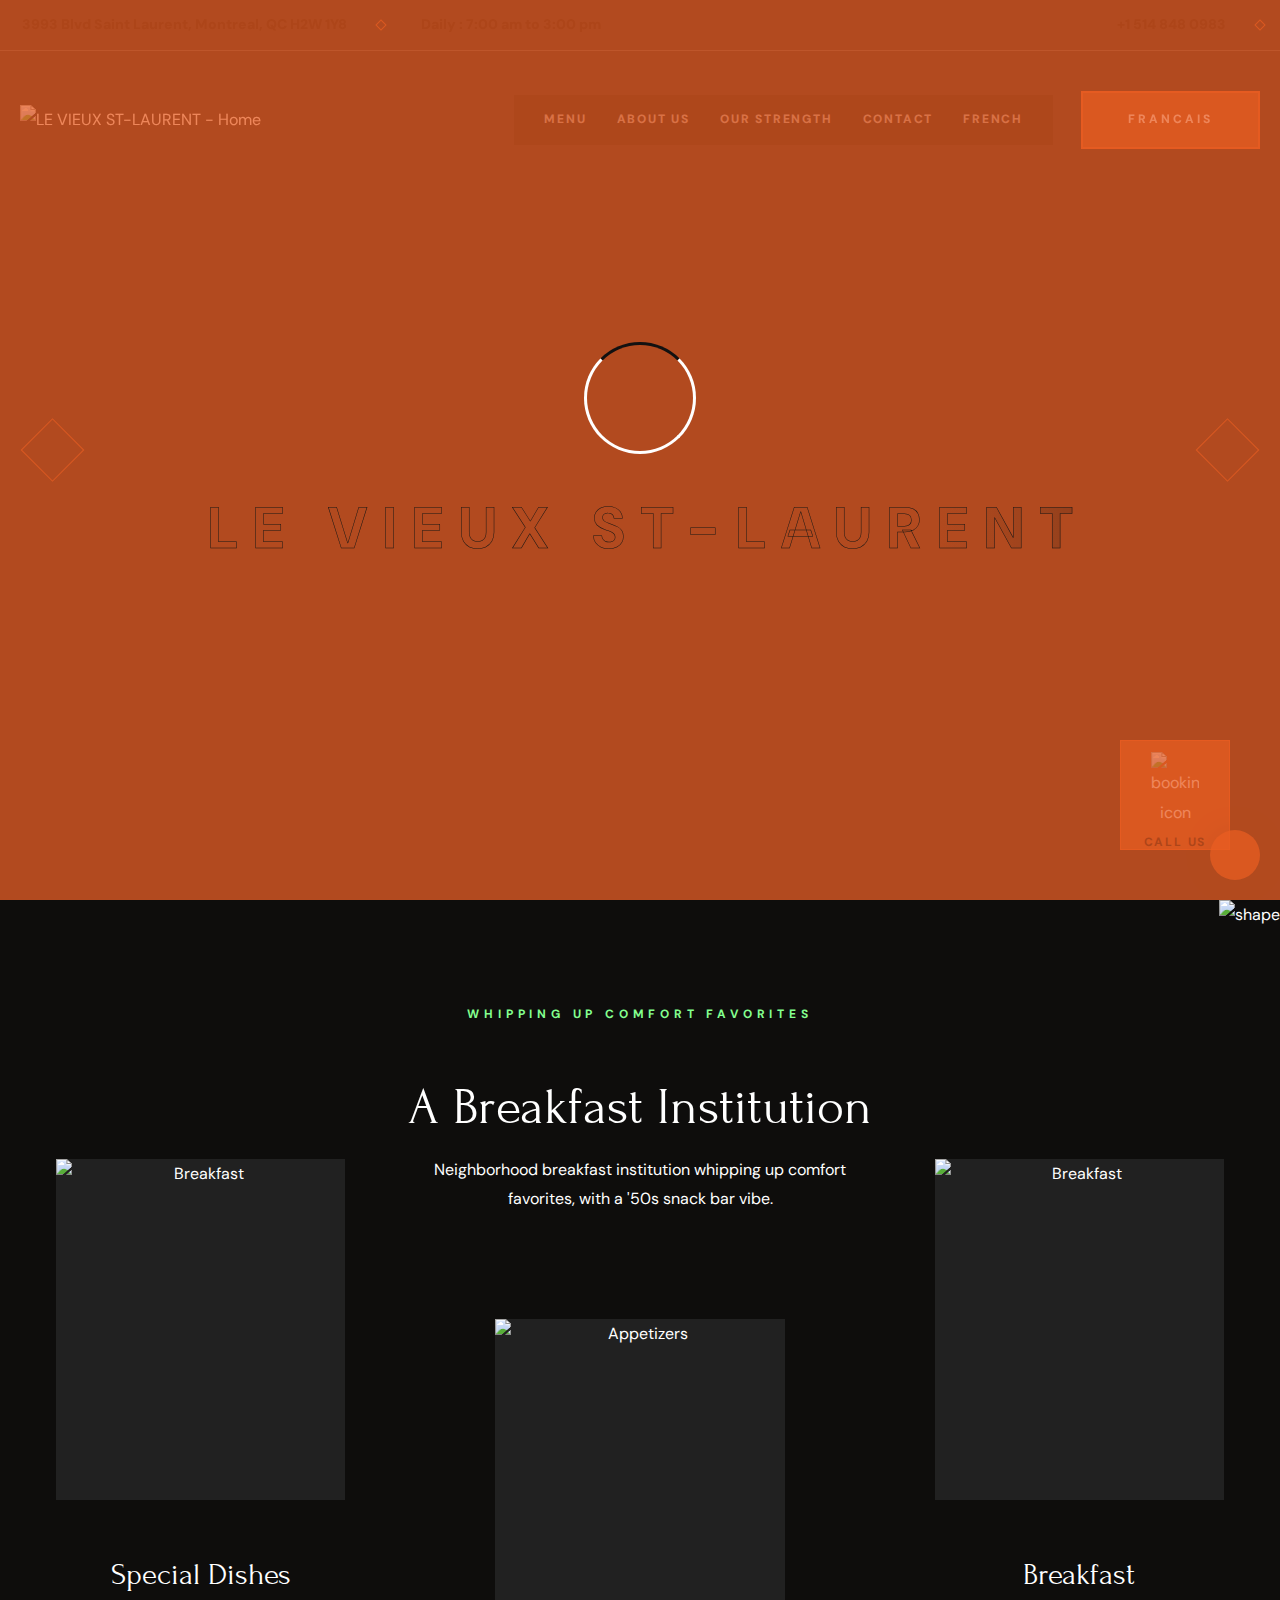
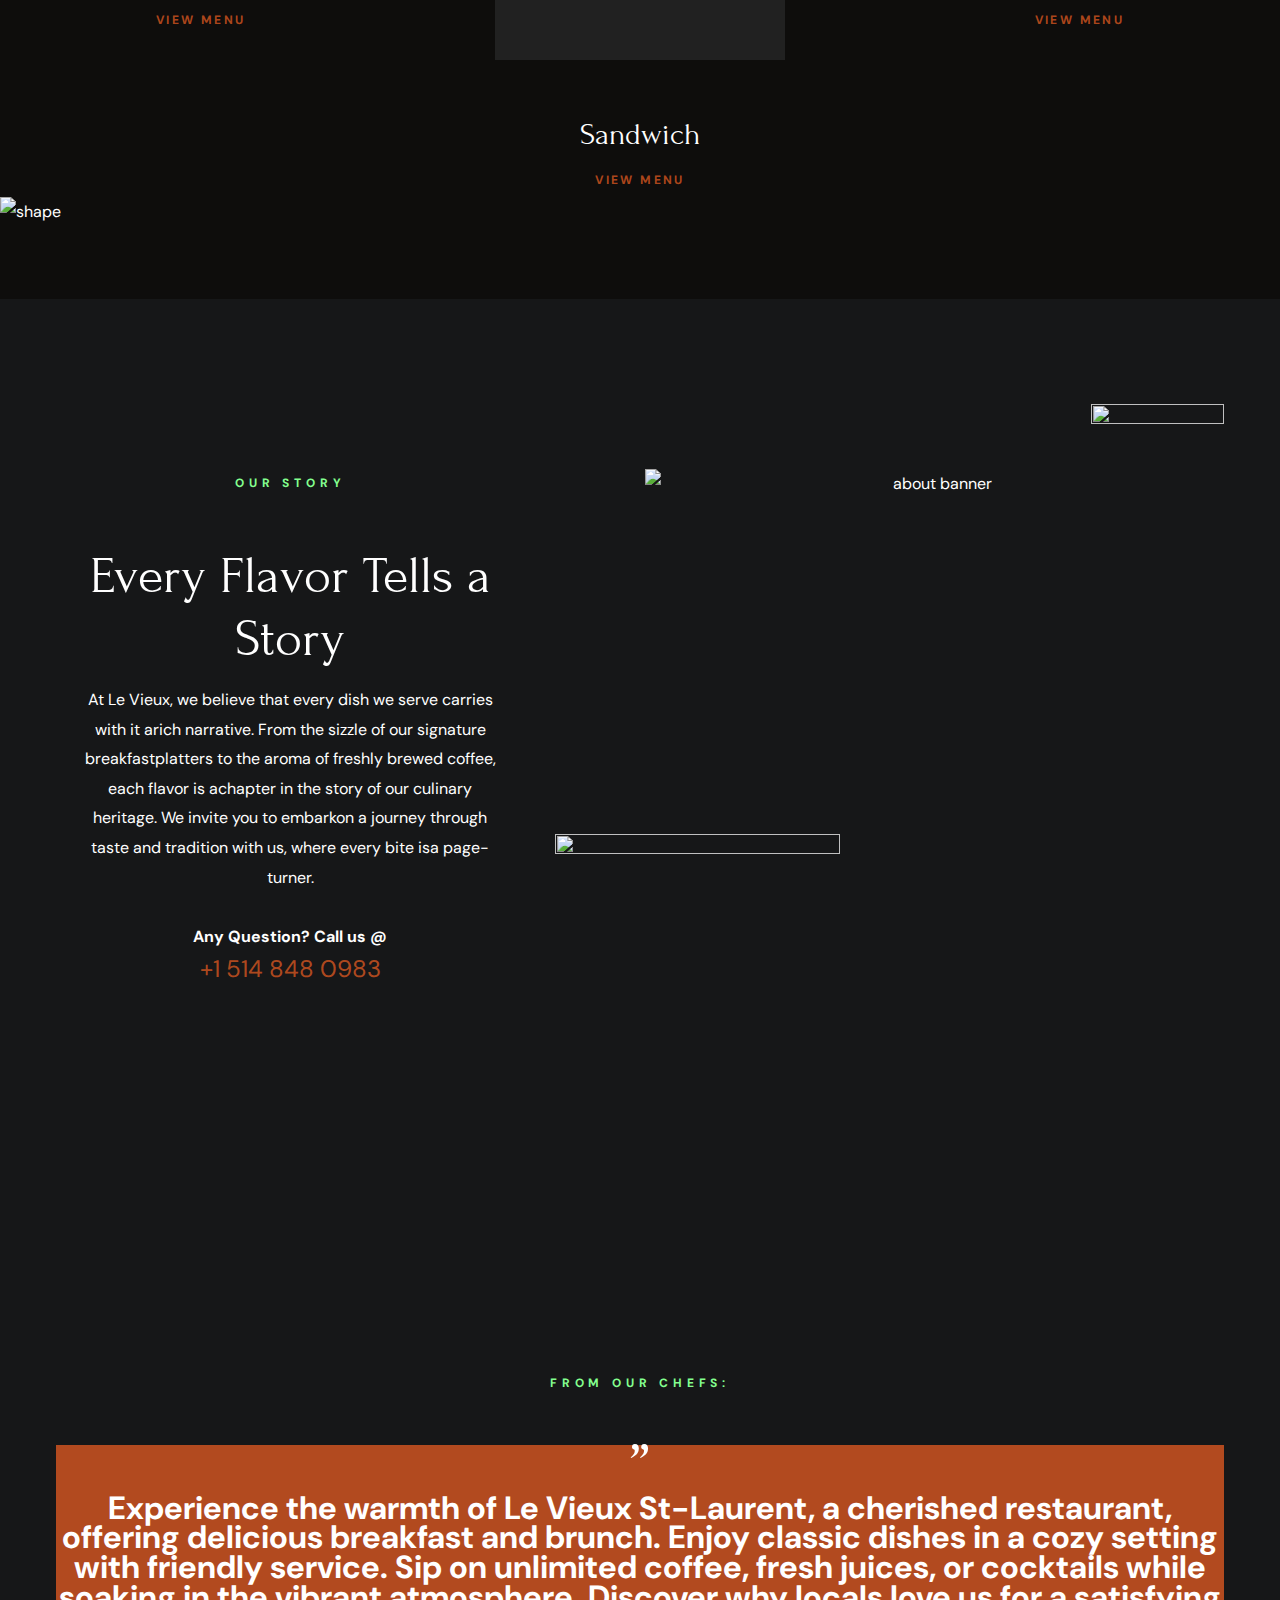
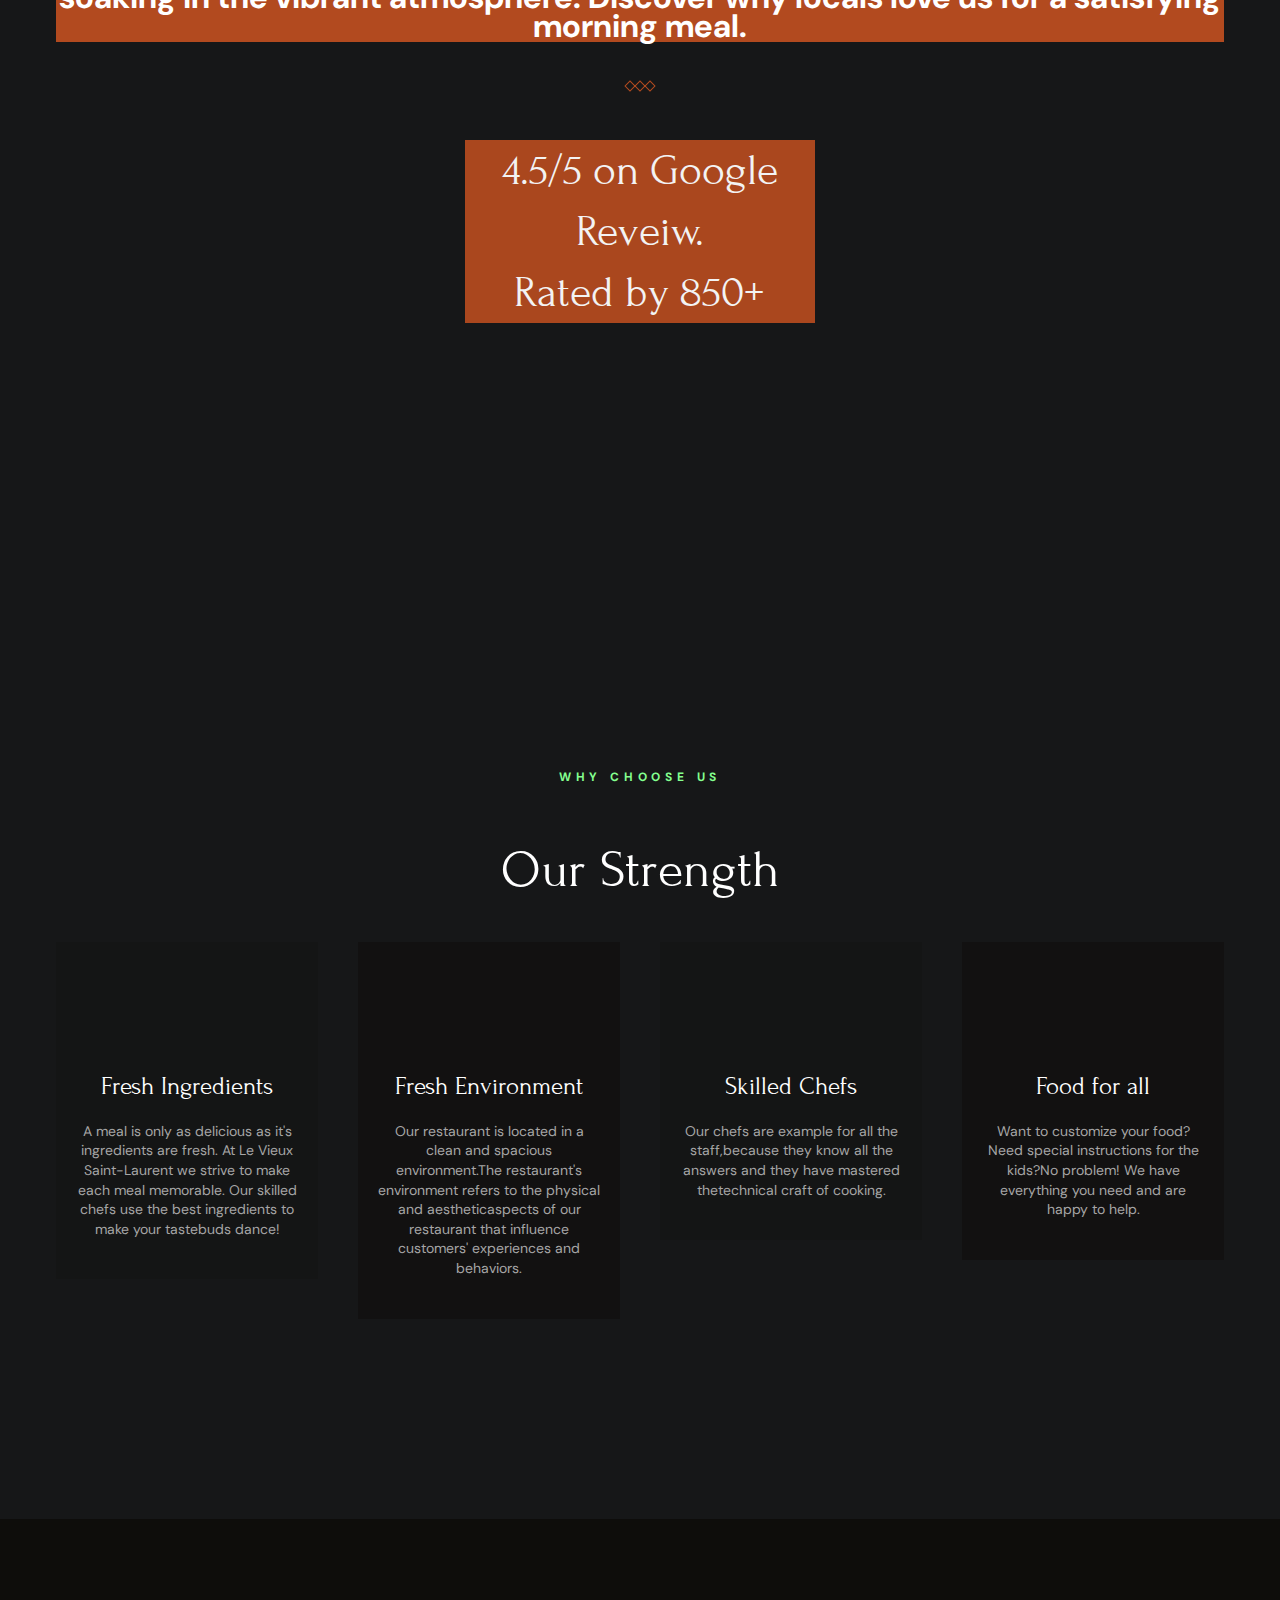
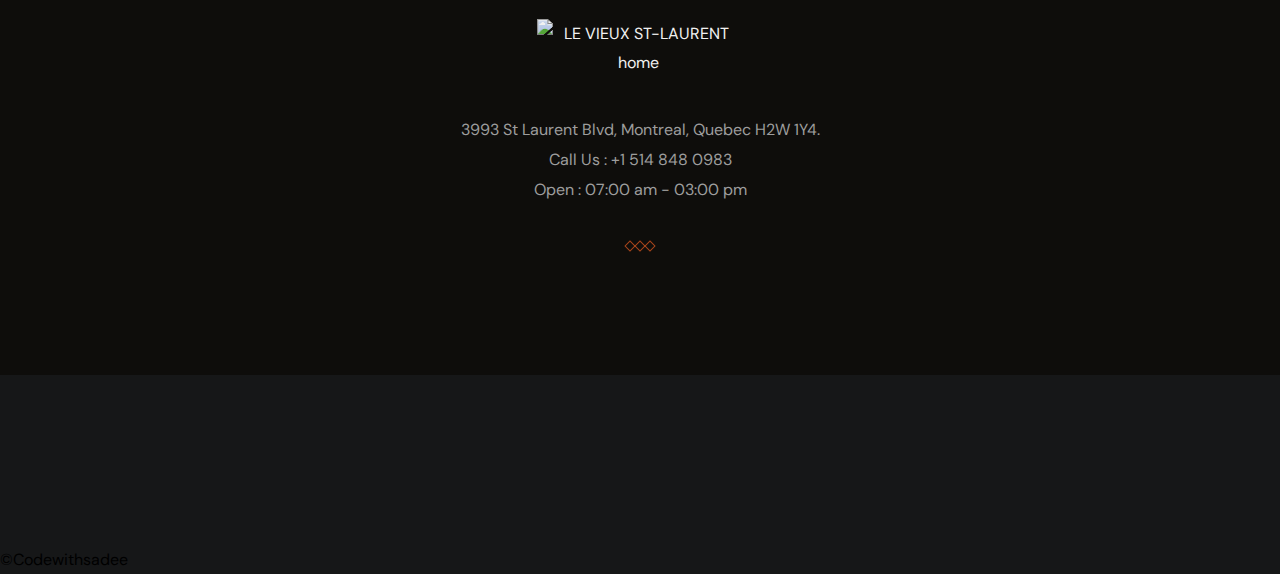
==== commit 1e1454b3: "v3" ====
--- a/index - English.html
+++ b/index - English.html
@@ -69,9 +69,11 @@
 
 		<header class="header" data-header>
 
-			<div class="container"><img src="./New folder/logo.png" width="250" height="10"
+			<div class="container">
+				<img src="./New folder/logo.png" width="250" height="10"
 					alt="LE VIEUX ST-LAURENT - Home">
-				<nav class="navbar" data-navbar><button class="close-btn" aria-label="close menu" data-nav-toggler><ion-icon
+				<nav class="navbar" data-navbar>
+					<button class="close-btn" aria-label="close menu" data-nav-toggler><ion-icon
 							name="close-outline" aria-hidden="true"></ion-icon></button><a href="#" class="logo"><img
 							src="./New folder/logo.png" width="280" height="50" alt="LE VIEUX ST-LAURENT - Home"></a>
 					<ul class="navbar-list" id="NavBar">
@@ -100,13 +102,21 @@
 								</span>
 							</a></li>
 						<li class="navbar-item"><a href="#Contact" class="navbar-link hover-underline">
-
-								<div class="separator">
-								</div>
-
+						
+								<div class="separator">
+								</div>
+						
 								<span class="span">Contact
 								</span>
 							</a></li>
+						
+						<li class="navbar-item"><a href="./index.html" class="navbar-link hover-underline">
+								<div class="separator">
+								</div>
+								<span class="span">French
+								</span>
+							</a>
+						</li>
 					</ul>
 
 					<div class="text-center">
@@ -142,6 +152,7 @@
 				</div>
 			</div>
 		</header>
+
 		<main>
 			<article>
 				<section class="hero text-center" aria-label="home" id="home">
@@ -443,6 +454,9 @@
 				</script>
 				<script nomodule src="https://unpkg.com/ionicons@5.5.2/dist/ionicons/ionicons.js">
 				</script>
+			</article>
+		</main>
+
 	</body>
 
 </html>--- a/assets/css/style.css
+++ b/assets/css/style.css
@@ -1 +1,2018 @@
-.btn,.has-after,.has-before,.section{z-index:1;position:relative}.btn,.hover-underline,.hover\:shine,.section,.section-subtitle{position:relative}.has-bg-image,.service-card .has-before::before{background-position:center;background-size:cover}.about .abs-img-1::before,.service-card .has-before::before{width:140px;background-image:url('../images/img-pattern.svg')}.btn,.contact-number,.hover-underline,.menu-card .badge,.navbar .logo,.shape{max-width:max-content}.menu-card .badge,.testi .quote{font-family:var(--fontFamily-forum)}.btn,.btn-text,.footer-link,.hero-btn .span,.input-field[type=date],.menu-card .badge,.navbar-link,.preload .text,.section-subtitle,.testi .profile-name{text-transform:uppercase}:root{--gold-crayola:hsla(18, 81%, 52%, 0.744);--quick-silver:hsla(0, 0%, 65%, 1);--davys-grey:hsla(30, 3%, 34%, 1);--smoky-black-1:hsla(40, 12%, 5%, 1);--smoky-black-2:hsla(30, 8%, 5%, 1);--smoky-black-3:hsla(0, 3%, 7%, 1);--eerie-black-1:hsla(210, 4%, 9%, 1);--eerie-black-2:hsla(210, 4%, 11%, 1);--eerie-black-3:hsla(180, 2%, 8%, 1);--eerie-black-4:hsla(0, 0%, 13%, 1);--white:hsla(0, 0%, 100%, 1);--white-alpha-20:hsla(0, 0%, 100%, 0.2);--white-alpha-10:hsla(0, 0%, 100%, 0.1);--black:hsla(0, 0%, 0%, 1);--black-alpha-80:hsla(0, 0%, 0%, 0.8);--black-alpha-15:hsla(0, 0%, 0%, 0.15);--text-colors:hsla(272, 100%, 50%, 0.916);--loading-text-gradient:linear-gradient(90deg, transparent 0% 16.66%, var(--smoky-black-3) 33.33% 50%, transparent 66.66% 75%);--gradient-1:linear-gradient(to top, hsla(0, 0%, 0%, 0.9), hsla(0, 0%, 0%, 0.7), transparent);--fontFamily-forum:'Forum',cursive;--fontFamily-dm_sans:'DM Sans',sans-serif;--fontSize-display-1:calc(1.3rem + 6.7vw);--fontSize-headline-1:calc(2rem + 2.5vw);--fontSize-headline-2:calc(1.3rem + 2.4vw);--fontSize-title-1:calc(1.6rem + 1.2vw);--fontSize-title-2:2.2rem;--fontSize-title-3:2.1rem;--fontSize-title-4:calc(1.6rem + 1.2vw);--fontSize-body-1:2.4rem;--fontSize-body-2:1.6rem;--fontSize-body-3:1.8rem;--fontSize-body-4:1.6rem;--fontSize-label-1:1.4rem;--fontSize-label-2:1.2rem;--weight-regular:400;--weight-bold:700;--lineHeight-1:1em;--lineHeight-2:1.2em;--lineHeight-3:1.5em;--lineHeight-4:1.6em;--lineHeight-5:1.85em;--lineHeight-6:1.4em;--letterSpacing-1:0.15em;--letterSpacing-2:0.4em;--letterSpacing-3:0.2em;--letterSpacing-4:0.3em;--letterSpacing-5:3px;--section-space:70px;--shadow-1:0px 0px 25px 0px hsla(0, 0%, 0%, 0.25);--radius-24:24px;--radius-circle:50%;--transition-1:250ms ease;--transition-2:500ms ease;--transition-3:1000ms ease}*,::after,::before{margin:0;padding:0;box-sizing:border-box}.about .btn,.btn-text,.contact-number,.hero .btn,.hero-btn img,.menu .btn,.navbar .logo,.profile .img,.section-subtitle::after,.special-dish .abs-img,.special-dish .btn{margin-inline:auto}li{list-style:none}a,button,data,img,input,ion-icon,select,span,textarea{display:block}a{color:inherit;text-decoration:none}img{height:auto}button,input,select,textarea{background:0 0;border:none;font:inherit}input,select,textarea{width:100%;outline:0}button{cursor:pointer}address{font-style:normal}html{font-size:10px;scroll-behavior:smooth}body{background-color:var(--eerie-black-1);color:var(--white);font-family:var(--fontFamily-dm_sans);font-size:var(--fontSize-body-4);font-weight:var(--weight-regular);line-height:var(--lineHeight-5);overflow:hidden;height:300vh}body.loaded{overflow:overlay}.btn,.img-holder,.section,.service-card,body.nav-active{overflow:hidden}::-webkit-scrollbar{width:5px}::-webkit-scrollbar-track{background-color:transparent}.btn-secondary,.btn::before{background-color:var(--gold-crayola)}::-webkit-scrollbar-thumb{background-color:var(--gold-crayola)}.display-1,.headline-1,.headline-2,.title-1,.title-2,.title-3,.title-4{color:var(--white);font-family:var(--fontFamily-forum);font-weight:var(--weight-regular);line-height:var(--lineHeight-2)}.btn,.btn-text,.contact-label,.hero-btn .span,.preload .text,.section-subtitle,.testi .profile-name{font-weight:var(--weight-bold)}.display-1,textarea.input-field{line-height:var(--lineHeight-1)}.display-1{font-size:var(--fontSize-display-1)}.body-1,.headline-2{line-height:var(--lineHeight-6)}.headline-1{font-size:var(--fontSize-headline-1)}.headline-2{font-size:var(--fontSize-headline-2)}.title-1{font-size:var(--fontSize-title-1)}.title-2{font-size:var(--fontSize-title-2)}.title-3{font-size:var(--fontSize-title-3)}.title-4{font-size:var(--fontSize-title-4)}.body-1{font-size:var(--fontSize-body-1)}.body-2{font-size:var(--fontSize-body-2);line-height:var(--lineHeight-4)}.body-3{font-size:var(--fontSize-body-3)}.body-4{font-size:var(--fontSize-body-4)}.label-1{font-size:var(--fontSize-label-1)}.btn,.label-2,.navbar-link{font-size:var(--fontSize-label-2)}.container{padding-inline:16px}.separator{width:8px;height:8px;border:1px solid var(--gold-crayola);transform:rotate(45deg)}.img-cover,.w-100{width:100%}.contact-number{color:var(--gold-crayola)}.hover-underline::after{content:"";position:absolute;left:0;bottom:0;width:100%;height:5px;border-block:1px solid var(--gold-crayola);transform:scaleX(.2);opacity:0;transition:var(--transition-2)}.btn .text-2,.btn::before{left:50%;position:absolute}.hover-underline:is(:hover,:focus-visible)::after{transform:scaleX(1);opacity:1}.about .abs-img-1::before,.btn .text-2,.btn::before{transform:translateX(-50%)}.overlay,.preload.loaded>*{opacity:0}.contact-number::after{bottom:-5px}.text-center{text-align:center}.img-cover{height:100%;object-fit:cover}.section-subtitle{color:hsl(125.13deg 100% 75.9%);letter-spacing:var(--letterSpacing-2);margin-block-end:12px}.section-subtitle::after{content:url('../images/separator.svg');display:block;width:100px;margin-block-start:5px}.btn{color:var(--gold-crayola);letter-spacing:var(--letterSpacing-5);border:2px solid var(--gold-crayola);padding:12px 45px}.btn::before{content:"";bottom:100%;width:200%;height:200%;border-radius:var(--radius-circle);transition:var(--transition-2);z-index:-1}.btn .text,.btn-text,.menu-card .card-title,.navbar-link .span,.preload>*,.sidebar-link{transition:var(--transition-1)}.btn .text-2{top:100%;min-width:max-content;color:var(--smoky-black-1)}.btn:is(:hover,:focus-visible)::before{bottom:-50%}.btn:is(:hover,:focus-visible) .text-1{transform:translateY(-40px)}.btn:is(:hover,:focus-visible) .text-2{top:50%;transform:translate(-50%,-50%)}.btn-secondary{color:#fff}.btn-secondary::before{background-color:var(--smoky-black-1)}.btn-secondary .text-2{color:var(--white)}.has-after::after,.has-before::before{content:"";position:absolute}.section{padding-block:var(--section-space)}.bg-black-10{background-color:var(--smoky-black-2)}.header.active,.img-holder{background-color:var(--eerie-black-4)}.grid-list{display:grid;gap:40px}.hover\:shine::after{content:"";position:absolute;top:0;left:0;width:50%;height:100%;background-image:linear-gradient(to right,transparent 0,#fff6 100%);transform:skewX(-.08turn) translateX(-180%)}.hover\:shine:is(:hover,:focus-within)::after{transform:skewX(-.08turn) translateX(275%);transition:var(--transition-3)}.img-holder{aspect-ratio:var(--width)/var(--height)}.btn-text{color:var(--gold-crayola);padding-block-end:4px;letter-spacing:var(--letterSpacing-3)}.btn-text:is(:hover,:focus-visible){color:var(--white)}.shape{display:none;position:absolute;z-index:-1}.move-anim{animation:5s linear infinite move}@keyframes move{0%,100%{transform:translateY(0)}50%{transform:translateY(30px)}}.has-bg-image{background-repeat:no-repeat}.input-field{background-color:var(--eerie-black-2);color:var(--white);height:56px;padding:10px 20px;border:1px solid var(--white-alpha-10);margin-block-end:20px;outline:0;transition:border-color var(--transition-2)}.input-field::placeholder{color:inherit}.input-field:focus{border-color:var(--gold-crayola)}.icon-wrapper{position:relative;margin-block-end:20px}.header,.navbar,.preload{position:fixed;top:0}.icon-wrapper .input-field{margin-block-end:0;padding-inline-start:40px;appearance:none;cursor:pointer}.icon-wrapper ion-icon{position:absolute;top:50%;transform:translateY(-50%);font-size:1.4rem;--ionicon-stroke-width:50px;pointer-events:none}.icon-wrapper ion-icon:first-child{left:15px}.icon-wrapper ion-icon:last-child{right:10px}.preload{left:0;right:0;bottom:0;background-color:var(--gold-crayola);z-index:10;display:grid;place-content:center;justify-items:center;transition:var(--transition-2)}.preload.loaded{transition-delay:250ms;transform:translateY(100%)}.circle{width:112px;height:112px;border-radius:var(--radius-circle);border:3px solid var(--white);border-block-start-color:var(--smoky-black-3);margin-block-end:45px;animation:1s linear infinite rotate360}@keyframes rotate360{0%{transform:rotate(0)}100%{transform:rotate(1turn)}}.preload .text{background-image:var(--loading-text-gradient);background-size:500%;font-size:calc(2rem + 3vw);line-height:1em;letter-spacing:16px;padding-inline-start:16px;-webkit-text-fill-color:transparent;background-clip:text;-webkit-background-clip:text;-webkit-text-stroke:0.5px var(--eerie-black-3);animation:2s linear infinite loadingText}@keyframes loadingText{0%{background-position:100%}100%{background-position:0}}.header .btn,.hero .slider-btn,.navbar-link::after,.topbar{display:none}.header{left:0;width:100%;background-color:transparent;padding-block:40px;z-index:4;border-block-end:1px solid transparent;transition:var(--transition-1)}.navbar,.overlay{transition:var(--transition-2)}.header.active{padding-block:20px;border-color:var(--black-alpha-15)}.header.hide{transform:translateY(-100%);transition-delay:250ms}.header .container{padding-inline:20px;display:flex;justify-content:space-between;align-items:center;gap:8px}.nav-open-btn{padding:12px;padding-inline-end:0}.nav-open-btn .line{width:30px;height:2px;background-color:var(--white);margin-block:4px;transform-origin:left;animation:.4s ease-in-out infinite alternate menuBtn}@keyframes menuBtn{0%{transform:scaleX(1)}100%{transform:scaleX(.5)}}.nav-open-btn .line-2{animation-delay:150ms}.nav-open-btn .line-3{animation-delay:.3s}.about .abs-img-2::before,.footer-brand .separator,.hero-btn::after,.testi .separator{animation:15s linear infinite rotate360}.navbar{background-color:var(--smoky-black-1);left:-360px;bottom:0;max-width:360px;width:100%;padding-inline:30px;padding-block-end:50px;overflow-y:auto;visibility:hidden;z-index:2}.navbar.active{visibility:visible;transform:translateX(360px)}.navbar .close-btn{color:var(--white);border:1px solid currentColor;padding:4px;border-radius:var(--radius-circle);margin-inline-start:auto;margin-block:30px 20px}.navbar .close-btn ion-icon{--ionicon-stroke-width:40px}.navbar .close-btn:is(:hover,:focus-visible){color:var(--gold-crayola)}.navbar .logo{margin-block-end:60px}.navbar-list{border-block-end:1px solid var(--white-alpha-20);margin-block-end:100px}.navbar-item{border-block-start:1px solid var(--white-alpha-20)}.navbar-link{position:relative;padding-block:10px;max-width:unset}.navbar-link:is(:hover,:focus-visible,.active) .span{color:var(--gold-crayola);transform:translateX(20px)}.navbar-link .separator{position:absolute;top:50%;left:0;transform:translateY(-50%) rotate(45deg);opacity:0;transition:var(--transition-1)}.navbar-link:is(:hover,:focus-visible,.active) .separator{opacity:1}.navbar-title{margin-block-end:15px}.navbar-text{margin-block:10px}.navbar .body-4{color:var(--quick-silver)}.sidebar-link:is(:hover,:focus-visible){color:var(--gold-crayola)}.navbar .text-center .separator{margin-block:30px;margin-inline:auto}.navbar .contact-label{margin-block-end:10px}.navbar::-webkit-scrollbar-thumb{background-color:var(--white-alpha-10)}.overlay{position:fixed;top:0;left:0;bottom:0;right:0;background-color:var(--black-alpha-80);pointer-events:none;z-index:1}.color-bg,.hero-btn,.hover\:card .card-banner,.menu-card .badge{background-color:var(--gold-crayola)}.overlay.active{opacity:1;pointer-events:all}.hero{position:relative;padding-block:120px;min-height:100vh;overflow:hidden;z-index:1}#Google_Review,.about .abs-img,.event-card .publish-date,.hero .slider-bg,.hero .slider-item,.hero-btn{position:absolute}.hero .slider-item{top:50%;left:50%;transform:translate(-50%,-50%);width:100%;height:100%;display:grid;place-content:center;padding-block-start:100px;opacity:0;visibility:hidden;transition:var(--transition-3);z-index:1}.back-top-btn.active,.hero .slider-item.active{opacity:1;visibility:visible}.hero .slider-bg{top:0;left:0;width:100%;height:100%;transform:scale(1.15);pointer-events:none;user-select:none;z-index:-1}.hero .slider-item.active .slider-bg{animation:7s linear forwards smoothScale}@keyframes smoothScale{0%{transform:scale(1)}100%{transform:scale(1.15)}}.hero .section-subtitle::after{margin-block:14px 20px}.hero-text{margin-block:10px 40px}.hero-btn{bottom:15px;right:15px;z-index:2;width:110px;height:110px;padding:12px;transform:scale(.6)}.hero-btn img{margin-block-end:6px}.hero-btn .span{color:var(--black);letter-spacing:var(--letterSpacing-1);line-height:var(--lineHeight-3)}.hero-btn::after{inset:0;border:1px solid var(--gold-crayola)}.slider-reveal{transform:translateY(30px);opacity:0}.hero .slider-item.active .slider-reveal{animation:1s forwards sliderReveal}@keyframes sliderReveal{0%{transform:translateY(30px);opacity:0}100%{transform:translateY(0);opacity:1}}.hero .slider-item.active .section-subtitle{animation-delay:.5s}.hero .slider-item.active .hero-title{animation-delay:1s}.hero .slider-item.active .hero-text{animation-delay:1.5s;font-weight:bolder}.hero .slider-item.active .btn{animation-delay:2s}.service .section-title{margin-block-end:16px}.event .section-title,.features .section-title,.form-right .headline-1,.form-text,.menu .section-title,.service .section-text{margin-block-end:40px}.service-card .has-before{padding-block:30px;margin-block-end:26px;z-index:1}.service-card .has-before::before{top:0;left:50%;transform:translateX(-50%);height:100%;background-repeat:repeat;transition:var(--transition-2);transition-delay:0;z-index:-1;will-change:transform}.service-card:is(:hover,:focus-within) .has-before::before{transform:rotateY(.5turn) translateX(50%);transition-delay:0.3s}.event-card .card-banner .img-cover,.feature-card .card-icon,.hover\:card .card-banner .img-cover,.service-card .card-banner{transition:var(--transition-2)}.service-card:is(:hover,:focus-within) .card-banner{transform:scale(1.05)}.service .card-title{margin-block-end:12px}.about .section-text{margin-block:15px 30px}.about .btn,.menu .btn{margin-block-start:26px}.about .container{display:grid;gap:120px}.about-banner{position:relative;margin-block-end:120px}.about-banner>.w-100{padding-inline-start:50px}.about .abs-img::before{z-index:-1}.about .abs-img-1{bottom:-120px;left:0;width:150px;padding-block:50px}.about .abs-img-2{top:-65px;right:0;overflow:hidden}.about .abs-img-1::before{top:0;bottom:0;left:50%;background-repeat:repeat}.about .abs-img-2::before{inset:0;background-image:url('../images/badge-2-bg.png');background-repeat:no-repeat;background-size:contain}.special-dish-content{padding-block:70px}.special-dish .abs-img{margin-block-end:12px}.special-dish .section-text{margin-block:16px 40px}.special-dish-content .wrapper{display:flex;justify-content:center;align-items:center;gap:20px;margin-block-end:40px}.special-dish-content .del{text-decoration:none;color:var(--davys-grey)}.special-dish-content .span{color:var(--gold-crayola)}.menu .grid-list{margin-block-end:50px}.menu-card{display:flex;align-items:flex-start;gap:20px}.hover\:card:is(:hover,:focus-within) .card-banner .img-cover{opacity:.7;transform:scale(1.05)}.menu-card .card-banner{flex-shrink:0;border-radius:var(--radius-24)}.back-top-btn,.profile .img{border-radius:var(--radius-circle)}.menu-card .card-title:is(:hover,:focus-visible){color:var(--gold-crayola)}.menu-card .badge{color:var(--eerie-black-1);line-height:var(--lineHeight-6);padding-inline:10px;margin-block-start:10px}.menu-card .span{color:var(--gold-crayola);margin-block:10px}.menu-card .card-text{color:var(--quick-silver);line-height:var(--lineHeight-4)}.menu-text .span{display:inline-block;color:var(--gold-crayola)}.menu .shape{display:block;width:70%}.menu .shape-2{top:0;left:0}.menu .shape-3{bottom:0;right:0}.testi{padding-block-end:340px;position:static}.testi .quote{font-size:7rem;line-height:.7em}.testi .wrapper{display:flex;justify-content:center;gap:2px;margin-block:40px 50px}.profile .img{margin-block-end:15px}.testi .profile-name{color:var(--gold-crayola);letter-spacing:var(--letterSpacing-3)}.reservation-form{margin-block-start:-270px}.form-text .link{display:inline;color:var(--gold-crayola)}.form-right .contact-label{margin-block-end:5px}.form-right .separator{margin:20px auto}.form-right .body-4{color:var(--quick-silver);line-height:var(--lineHeight-3)}.form-right .body-4:not(:last-child){margin-block-end:25px}.form-left,.form-right{padding:40px 20px 30px}.input-field[type=date]{padding-inline-end:10px}.input-field[type=date]::-webkit-calendar-picker-indicator{opacity:0}textarea.input-field{resize:none;height:140px;padding-block:20px}.form-left .btn{max-width:100%;width:100%}.form-right{background-repeat:repeat;background-position:top left}.feature-card{padding:30px 20px 40px}.feature-item:nth-child(odd) .feature-card{background-color:var(--eerie-black-3)}.feature-item:nth-child(2n) .feature-card{background-color:var(--smoky-black-3)}.feature-card .card-icon{max-width:max-content;margin-inline:auto}.back-top-btn,.footer-brand .contact-link,.footer-link{transition:var(--transition-1)}.feature-card:hover .card-icon{transform:scale(-1) rotate(180deg)}.feature-card .card-title{margin-block:20px}.feature-card .card-text{color:var(--quick-silver);line-height:var(--lineHeight-6)}.event-card .card-subtitle,.event-card .publish-date{color:var(--gold-crayola);font-weight:var(--weight-bold)}.event-card{position:relative;overflow:hidden}.event-card .card-content{background-image:var(--gradient-1);position:absolute;bottom:0;width:100%;padding:35px 35px 25px}.event-card .publish-date{top:30px;left:25px;padding:5px 10px;background-color:var(--black);letter-spacing:var(--letterSpacing-1);line-height:14px}.event-card .card-subtitle{text-transform:uppercase;letter-spacing:var(--letterSpacing-2);margin-block-end:5px}.copyright,.footer-link{color:var(--quick-silver)}.event-card:is(:hover,:focus-within) .img-cover{transform:scale(1.05)}.event .btn{margin-inline:auto;margin-block-start:40px}.footer-top{margin-block-end:70px}.footer-brand{position:relative;padding:50px 40px;background:var(--smoky-black-1) url("../images/footer-form-bg.png");background-position:center top;background-repeat:repeat;opacity:.94}#Google_Review,.back-top-btn{background-color:var(--gold-crayola)}.footer-brand::after,.footer-brand::before{top:0;width:15px;height:100%;background-image:url("../images/footer-form-pattern.svg")}.footer-brand::before{left:0}.footer-brand::after{right:0}.footer-brand .logo{max-width:max-content;margin-inline:auto;margin-block-end:40px}.footer-brand :is(.body-4,.label-1){color:var(--quick-silver);line-height:var(--lineHeight-3)}.footer-brand .contact-link{margin-block:6px}.footer-brand .contact-link:is(:hover,:focus-visible){color:var(--gold-crayola)}.footer-brand .wrapper{display:flex;justify-content:center;gap:2px;margin-block:40px 25px}.footer-brand .label-1{margin-block-end:30px}.footer-brand .label-1 .span{display:inline;color:var(--white)}.footer-brand .icon-wrapper .input-field{cursor:text}.footer-brand .btn{min-width:100%}.footer-list{display:grid;gap:20px}.footer-link{font-weight:var(--weight-bold);letter-spacing:var(--letterSpacing-4);margin-inline:auto}.footer-link:is(:hover,:focus-visible){color:var(--gold-crayola)}.copyright{line-height:var(--lineHeight-3)}.copyright .link{display:inline;color:var(--gold-crayola);text-decoration:underline}.back-top-btn{position:fixed;bottom:20px;right:20px;color:var(--smoky-black-1);font-size:22px;width:50px;height:50px;display:grid;place-items:center;box-shadow:var(--shadow-1);opacity:0;visibility:hidden;z-index:4}.back-top-btn:is(:hover,:focus-visible){background-color:var(--white);color:var(--gold-crayola)}@media (min-width:575px){.topbar,.topbar .link{transition:var(--transition-1)}.footer .input-wrapper,.menu-card .span{position:relative}:root{--fontSize-body-2:2rem}:is(.service,.about) .section-text{max-width:420px;margin-inline:auto}.contact-number{--fontSize-body-1:3rem}.topbar{display:block;position:fixed;top:0;left:0;width:100%;padding-block:10px;border-block-end:1px solid var(--white-alpha-20);z-index:4}.topbar:has(~ .header.active){transform:translateY(-100%)}.topbar .separator,.topbar-item:not(.link){display:none}.topbar .container,.topbar-item{display:flex;align-items:center}.topbar .container{justify-content:center;gap:30px}.topbar-item{gap:6px}.topbar-item ion-icon{--ionicon-stroke-width:60px}.topbar-item .span{font-size:var(--fontSize-label-1)}.topbar .link:is(:hover,:focus-visible){color:var(--gold-crayola)}.header{top:51px}.header.active{top:0}.header .btn{display:block;margin-inline-start:auto}.hero-btn{transform:scale(.7)}.event .container,.service .container{max-width:420px;margin-inline:auto}.about .container{gap:80px}.about-banner>.w-100{padding-inline-start:90px}.about .abs-img-1{width:285px}.about .contact-number{--fontSize-body-1:2.4rem}.menu-card .title-wrapper{display:flex;justify-content:flex-start;align-items:center;gap:15px}.menu-card .badge{margin-block-start:0}.menu-card .span{flex-grow:1;display:flex;align-items:center;gap:15px}.menu-card .span::before{content:"";height:6px;flex-grow:1;border-block:1px solid var(--white-alpha-20)}.footer-brand>*{max-width:460px;margin-inline:auto}.footer .input-field{margin-block-end:0;padding-inline-end:205px}.footer-brand .btn{position:absolute;top:0;right:0;bottom:0;min-width:max-content}}@media (min-width:768px){.grid-list,.reservation .input-wrapper{grid-template-columns:1fr 1fr}:is(.service,.event) .container{max-width:820px}:is(.service,.event) .grid-list li:last-child{grid-column:1/3;width:calc(50% - 20px);margin-inline:auto}.navbar-list{margin-inline:30px}.hero .slider-btn{display:grid;position:absolute;z-index:1;color:var(--gold-crayola);font-size:2.4rem;border:1px solid var(--gold-crayola);width:45px;height:45px;place-items:center;top:50%;transform:translateY(-50%) rotate(45deg);transition:var(--transition-1)}.hero .slider-btn ion-icon{transform:rotate(-45deg)}.hero .slider-btn.prev{left:30px}.hero .slider-btn.next{right:30px}.hero .slider-btn:is(:hover,:focus-visible){background-color:var(--gold-crayola);color:var(--black)}.reservation .input-wrapper{display:grid;column-gap:20px}.reservation .input-wrapper:nth-child(4){grid-template-columns:repeat(3,1fr)}.footer-brand{grid-column:1/3}}@media (min-width:992px){:root{--section-space:100px}:is(.service,.event) .container{max-width:unset}:is(.service,.event) .grid-list{grid-template-columns:repeat(3,1fr)}:is(.service,.event) .grid-list li:last-child{grid-column:auto;width:100%}.topbar-item:not(.link){display:flex}.topbar .item-2{margin-inline-end:auto}.service .shape{display:block}.service .shape-1{bottom:0;left:0}.service .shape-2{top:0;right:0}.about .container{grid-template-columns:0.7fr 1fr;gap:30px}.special-dish{display:grid;grid-template-columns:1fr 1fr;text-align:left}.special-dish-content{padding-inline:50px 25px}.special-dish-content .container{position:relative}.special-dish .btn,.special-dish .section-subtitle::after{margin-inline:0}.special-dish-content .wrapper{justify-content:flex-start}.special-dish .abs-img{position:absolute;top:10px;left:-40px;animation:5s linear infinite move}.menu .grid-list{position:relative;column-gap:90px}.menu .grid-list::before{content:"";position:absolute;top:0;left:50%;height:100%;border-inline-start:1px solid var(--white-alpha-20)}.testi-text{max-width:910px;margin-inline:auto}.reservation-form{display:grid;grid-template-columns:1fr 0.5fr}.footer .grid-list{grid-template-columns:0.45fr 1fr 0.45fr;align-items:center}.footer-brand{grid-column:auto;order:1;padding-block:100px}.footer-list:last-child{order:2}}@media (min-width:1200px){:root{--fontSize-title-2:2.5rem}.container,:is(.service,.event) .container{max-width:1200px;width:100%;margin-inline:auto}.topbar .container{max-width:unset;color:#000;font-weight:900}.navbar-link::after,.topbar .separator{display:block}.header .overlay,.nav-open-btn,.navbar .separator,.navbar>:not(.navbar-list){display:none}.header .container{max-width:unset}.navbar,.navbar-list,.navbar.active{all:unset}.navbar,.navbar.active{margin-inline:auto 20px}.navbar-list{display:flex;gap:30px}.navbar-item{border-block-start:none}.navbar-link:is(:hover,:focus-visible,.active) .span{transform:unset}.navbar-link{font-weight:var(--weight-bold);letter-spacing:var(--letterSpacing-1)}.navbar-link.active::after{transform:scaleX(1);opacity:1}.header .btn{margin-inline-start:0}.hero{height:880px}.hero-btn{bottom:50px;right:50px;transform:scale(1)}.service .grid-list{gap:150px}.service .grid-list li:nth-child(odd){transform:translateY(-160px)}.service .section-text{margin-block-end:75px}.about{padding-block:170px 100px}.special-dish-content{padding:225px 120px;padding-inline-end:0}.special-dish-content .container{max-width:460px;margin-inline:0}.menu .grid-list{gap:55px 200px;margin-block-end:55px}.form-left,.form-right{padding:75px 60px}.features .grid-list{grid-template-columns:repeat(4,1fr)}}@media (min-width:1400px){.features,.special-dish{overflow:visible}.about .shape,.features .shape{display:block}.navbar{margin-inline:auto}.about-content{padding-inline-end:90px}.about .shape{top:46%;left:0}.special-dish{position:relative}.special-dish .shape{display:block;right:0;z-index:1}.special-dish .shape-1{top:45%}.special-dish .shape-2{bottom:0;transform:translateY(50%);width:max-content}.features .shape-1{top:-100px;right:0}.features .shape-2{bottom:80px;left:0}}#NavBar{background-color:#000;padding-left:30px;padding-right:30px;opacity:.65}#Google_Review{left:10px;opacity:.95;width:30%}.bg-white{background-color:#fff}.text-color{color:(var(--text-colors))}#Final_logo{width:90%;position:relative;left:10px}+.btn,
+.has-after,
+.has-before,
+.section {
+	z-index: 1;
+	position: relative;
+}
+
+.btn,
+.hover-underline,
+.hover\:shine,
+.section,
+.section-subtitle {
+	position: relative;
+}
+
+.has-bg-image,
+.service-card .has-before::before {
+	background-position: center;
+	background-size: cover;
+}
+
+.about .abs-img-1::before,
+.service-card .has-before::before {
+	width: 140px;
+	background-image: url("../images/img-pattern.svg");
+}
+
+.btn,
+.contact-number,
+.hover-underline,
+.menu-card .badge,
+.navbar .logo,
+.shape {
+	max-width: max-content;
+}
+
+.menu-card .badge,
+.testi .quote {
+	font-family: var(--fontFamily-forum);
+}
+
+.btn,
+.btn-text,
+.footer-link,
+.hero-btn .span,
+.input-field[type="date"],
+.menu-card .badge,
+.navbar-link,
+.preload .text,
+.section-subtitle,
+.testi .profile-name {
+	text-transform: uppercase;
+}
+
+:root {
+	--gold-crayola: hsla(18, 81%, 52%, 0.744);
+	--quick-silver: hsla(0, 0%, 65%, 1);
+	--davys-grey: hsla(30, 3%, 34%, 1);
+	--smoky-black-1: hsla(40, 12%, 5%, 1);
+	--smoky-black-2: hsla(30, 8%, 5%, 1);
+	--smoky-black-3: hsla(0, 3%, 7%, 1);
+	--eerie-black-1: hsla(210, 4%, 9%, 1);
+	--eerie-black-2: hsla(210, 4%, 11%, 1);
+	--eerie-black-3: hsla(180, 2%, 8%, 1);
+	--eerie-black-4: hsla(0, 0%, 13%, 1);
+	--white: hsla(0, 0%, 100%, 1);
+	--white-alpha-20: hsla(0, 0%, 100%, 0.2);
+	--white-alpha-10: hsla(0, 0%, 100%, 0.1);
+	--black: hsla(0, 0%, 0%, 1);
+	--black-alpha-80: hsla(0, 0%, 0%, 0.8);
+	--black-alpha-15: hsla(0, 0%, 0%, 0.15);
+	--text-colors: hsla(272, 100%, 50%, 0.916);
+	--loading-text-gradient: linear-gradient(90deg, transparent 0% 16.66%, var(--smoky-black-3) 33.33% 50%, transparent 66.66% 75%);
+	--gradient-1: linear-gradient(to top, hsla(0, 0%, 0%, 0.9), hsla(0, 0%, 0%, 0.7), transparent);
+	--fontFamily-forum: "Forum", cursive;
+	--fontFamily-dm_sans: "DM Sans", sans-serif;
+	--fontSize-display-1: calc(1.3rem + 6.7vw);
+	--fontSize-headline-1: calc(2rem + 2.5vw);
+	--fontSize-headline-2: calc(1.3rem + 2.4vw);
+	--fontSize-title-1: calc(1.6rem + 1.2vw);
+	--fontSize-title-2: 2.2rem;
+	--fontSize-title-3: 2.1rem;
+	--fontSize-title-4: calc(1.6rem + 1.2vw);
+	--fontSize-body-1: 2.4rem;
+	--fontSize-body-2: 1.6rem;
+	--fontSize-body-3: 1.8rem;
+	--fontSize-body-4: 1.6rem;
+	--fontSize-label-1: 1.4rem;
+	--fontSize-label-2: 1.2rem;
+	--weight-regular: 400;
+	--weight-bold: 700;
+	--lineHeight-1: 1em;
+	--lineHeight-2: 1.2em;
+	--lineHeight-3: 1.5em;
+	--lineHeight-4: 1.6em;
+	--lineHeight-5: 1.85em;
+	--lineHeight-6: 1.4em;
+	--letterSpacing-1: 0.15em;
+	--letterSpacing-2: 0.4em;
+	--letterSpacing-3: 0.2em;
+	--letterSpacing-4: 0.3em;
+	--letterSpacing-5: 3px;
+	--section-space: 70px;
+	--shadow-1: 0px 0px 25px 0px hsla(0, 0%, 0%, 0.25);
+	--radius-24: 24px;
+	--radius-circle: 50%;
+	--transition-1: 250ms ease;
+	--transition-2: 500ms ease;
+	--transition-3: 1000ms ease;
+}
+
+*,
+::after,
+::before {
+	margin: 0;
+	padding: 0;
+	box-sizing: border-box;
+}
+
+.about .btn,
+.btn-text,
+.contact-number,
+.hero .btn,
+.hero-btn img,
+.menu .btn,
+.navbar .logo,
+.profile .img,
+.section-subtitle::after,
+.special-dish .abs-img,
+.special-dish .btn {
+	margin-inline: auto;
+}
+
+li {
+	list-style: none;
+}
+
+a,
+button,
+data,
+img,
+input,
+ion-icon,
+select,
+span,
+textarea {
+	display: block;
+}
+
+a {
+	color: inherit;
+	text-decoration: none;
+}
+
+img {
+	height: auto;
+}
+
+button,
+input,
+select,
+textarea {
+	background: 0 0;
+	border: none;
+	font: inherit;
+}
+
+input,
+select,
+textarea {
+	width: 100%;
+	outline: 0;
+}
+
+button {
+	cursor: pointer;
+}
+
+address {
+	font-style: normal;
+}
+
+html {
+	font-size: 10px;
+	scroll-behavior: smooth;
+}
+
+body {
+	background-color: var(--eerie-black-1);
+	color: var(--white);
+	font-family: var(--fontFamily-dm_sans);
+	font-size: var(--fontSize-body-4);
+	font-weight: var(--weight-regular);
+	line-height: var(--lineHeight-5);
+	overflow: hidden;
+}
+
+body.loaded {
+	overflow: overlay;
+}
+
+.btn,
+.img-holder,
+.service-card,
+body.nav-active {
+	overflow: hidden;
+}
+
+html , body{
+	overflow-y: auto;
+}
+
+::-webkit-scrollbar {
+	width: 5px;
+}
+
+::-webkit-scrollbar-track {
+	background-color: transparent;
+}
+
+.btn-secondary,
+.btn::before {
+	background-color: var(--gold-crayola);
+}
+
+::-webkit-scrollbar-thumb {
+	background-color: var(--gold-crayola);
+}
+
+.display-1,
+.headline-1,
+.headline-2,
+.title-1,
+.title-2,
+.title-3,
+.title-4 {
+	color: var(--white);
+	font-family: var(--fontFamily-forum);
+	font-weight: var(--weight-regular);
+	line-height: var(--lineHeight-2);
+}
+
+.btn,
+.btn-text,
+.contact-label,
+.hero-btn .span,
+.preload .text,
+.section-subtitle,
+.testi .profile-name {
+	font-weight: var(--weight-bold);
+}
+
+.display-1,
+textarea.input-field {
+	line-height: var(--lineHeight-1);
+}
+
+.display-1 {
+	font-size: var(--fontSize-display-1);
+}
+
+.body-1,
+.headline-2 {
+	line-height: var(--lineHeight-6);
+}
+
+.headline-1 {
+	font-size: var(--fontSize-headline-1);
+}
+
+.headline-2 {
+	font-size: var(--fontSize-headline-2);
+}
+
+.title-1 {
+	font-size: var(--fontSize-title-1);
+}
+
+.title-2 {
+	font-size: var(--fontSize-title-2);
+}
+
+.title-3 {
+	font-size: var(--fontSize-title-3);
+}
+
+.title-4 {
+	font-size: var(--fontSize-title-4);
+}
+
+.body-1 {
+	font-size: var(--fontSize-body-1);
+}
+
+.body-2 {
+	font-size: var(--fontSize-body-2);
+	line-height: var(--lineHeight-4);
+}
+
+.body-3 {
+	font-size: var(--fontSize-body-3);
+}
+
+.body-4 {
+	font-size: var(--fontSize-body-4);
+}
+
+.label-1 {
+	font-size: var(--fontSize-label-1);
+}
+
+.btn,
+.label-2,
+.navbar-link {
+	font-size: var(--fontSize-label-2);
+}
+
+.container {
+	padding-inline: 16px;
+}
+
+.separator {
+	width: 8px;
+	height: 8px;
+	border: 1px solid var(--gold-crayola);
+	transform: rotate(45deg);
+}
+
+.img-cover,
+.w-100 {
+	width: 100%;
+}
+
+.contact-number {
+	color: var(--gold-crayola);
+}
+
+.hover-underline::after {
+	content: "";
+	position: absolute;
+	left: 0;
+	bottom: 0;
+	width: 100%;
+	height: 5px;
+	border-block: 1px solid var(--gold-crayola);
+	transform: scaleX(0.2);
+	opacity: 0;
+	transition: var(--transition-2);
+}
+
+.btn .text-2,
+.btn::before {
+	left: 50%;
+	position: absolute;
+}
+
+.hover-underline:is(:hover, :focus-visible)::after {
+	transform: scaleX(1);
+	opacity: 1;
+}
+
+.about .abs-img-1::before,
+.btn .text-2,
+.btn::before {
+	transform: translateX(-50%);
+}
+
+.overlay,
+.preload.loaded>* {
+	opacity: 0;
+}
+
+.contact-number::after {
+	bottom: -5px;
+}
+
+.text-center {
+	text-align: center;
+}
+
+.img-cover {
+	height: 100%;
+	object-fit: cover;
+}
+
+.section-subtitle {
+	color: hsl(125.13deg 100% 75.9%);
+	letter-spacing: var(--letterSpacing-2);
+	margin-block-end: 12px;
+}
+
+.section-subtitle::after {
+	content: url("../images/separator.svg");
+	display: block;
+	width: 100px;
+	margin-block-start: 5px;
+}
+
+.btn {
+	color: var(--gold-crayola);
+	letter-spacing: var(--letterSpacing-5);
+	border: 2px solid var(--gold-crayola);
+	padding: 12px 45px;
+}
+
+.btn::before {
+	content: "";
+	bottom: 100%;
+	width: 200%;
+	height: 200%;
+	border-radius: var(--radius-circle);
+	transition: var(--transition-2);
+	z-index: -1;
+}
+
+.btn .text,
+.btn-text,
+.menu-card .card-title,
+.navbar-link .span,
+.preload>*,
+.sidebar-link {
+	transition: var(--transition-1);
+}
+
+.btn .text-2 {
+	top: 100%;
+	min-width: max-content;
+	color: var(--smoky-black-1);
+}
+
+.btn:is(:hover, :focus-visible)::before {
+	bottom: -50%;
+}
+
+.btn:is(:hover, :focus-visible) .text-1 {
+	transform: translateY(-40px);
+}
+
+.btn:is(:hover, :focus-visible) .text-2 {
+	top: 50%;
+	transform: translate(-50%, -50%);
+}
+
+.btn-secondary {
+	color: #fff;
+}
+
+.btn-secondary::before {
+	background-color: var(--smoky-black-1);
+}
+
+.btn-secondary .text-2 {
+	color: var(--white);
+}
+
+.has-after::after,
+.has-before::before {
+	content: "";
+	position: absolute;
+}
+
+.section {
+	padding-block: var(--section-space);
+}
+
+.bg-black-10 {
+	background-color: var(--smoky-black-2);
+}
+
+.header.active,
+.img-holder {
+	background-color: var(--eerie-black-4);
+}
+
+.grid-list {
+	display: grid;
+	gap: 40px;
+}
+
+.hover\:shine::after {
+	content: "";
+	position: absolute;
+	top: 0;
+	left: 0;
+	width: 50%;
+	height: 100%;
+	background-image: linear-gradient(to right, transparent 0, #fff6 100%);
+	transform: skewX(-0.08turn) translateX(-180%);
+}
+
+.hover\:shine:is(:hover, :focus-within)::after {
+	transform: skewX(-0.08turn) translateX(275%);
+	transition: var(--transition-3);
+}
+
+.img-holder {
+	aspect-ratio: var(--width) / var(--height);
+}
+
+.btn-text {
+	color: var(--gold-crayola);
+	padding-block-end: 4px;
+	letter-spacing: var(--letterSpacing-3);
+}
+
+.btn-text:is(:hover, :focus-visible) {
+	color: var(--white);
+}
+
+.shape {
+	display: none;
+	position: absolute;
+	z-index: -1;
+}
+
+.move-anim {
+	animation: 5s linear infinite move;
+}
+
+@keyframes move {
+
+	0%,
+	100% {
+		transform: translateY(0);
+	}
+
+	50% {
+		transform: translateY(30px);
+	}
+}
+
+.has-bg-image {
+	background-repeat: no-repeat;
+}
+
+.input-field {
+	background-color: var(--eerie-black-2);
+	color: var(--white);
+	height: 56px;
+	padding: 10px 20px;
+	border: 1px solid var(--white-alpha-10);
+	margin-block-end: 20px;
+	outline: 0;
+	transition: border-color var(--transition-2);
+}
+
+.input-field::placeholder {
+	color: inherit;
+}
+
+.input-field:focus {
+	border-color: var(--gold-crayola);
+}
+
+.icon-wrapper {
+	position: relative;
+	margin-block-end: 20px;
+}
+
+.header,
+.navbar,
+.preload {
+	position: fixed;
+	top: 0;
+}
+
+.icon-wrapper .input-field {
+	margin-block-end: 0;
+	padding-inline-start: 40px;
+	appearance: none;
+	cursor: pointer;
+}
+
+.icon-wrapper ion-icon {
+	position: absolute;
+	top: 50%;
+	transform: translateY(-50%);
+	font-size: 1.4rem;
+	--ionicon-stroke-width: 50px;
+	pointer-events: none;
+}
+
+.icon-wrapper ion-icon:first-child {
+	left: 15px;
+}
+
+.icon-wrapper ion-icon:last-child {
+	right: 10px;
+}
+
+.preload {
+	left: 0;
+	right: 0;
+	bottom: 0;
+	background-color: var(--gold-crayola);
+	z-index: 10;
+	display: grid;
+	place-content: center;
+	justify-items: center;
+	transition: var(--transition-2);
+}
+
+.preload.loaded {
+	transition-delay: 250ms;
+	transform: translateY(100%);
+}
+
+.circle {
+	width: 112px;
+	height: 112px;
+	border-radius: var(--radius-circle);
+	border: 3px solid var(--white);
+	border-block-start-color: var(--smoky-black-3);
+	margin-block-end: 45px;
+	animation: 1s linear infinite rotate360;
+}
+
+@keyframes rotate360 {
+	0% {
+		transform: rotate(0);
+	}
+
+	100% {
+		transform: rotate(1turn);
+	}
+}
+
+.preload .text {
+	background-image: var(--loading-text-gradient);
+	background-size: 500%;
+	font-size: calc(2rem + 3vw);
+	line-height: 1em;
+	letter-spacing: 16px;
+	padding-inline-start: 16px;
+	-webkit-text-fill-color: transparent;
+	background-clip: text;
+	-webkit-background-clip: text;
+	-webkit-text-stroke: 0.5px var(--eerie-black-3);
+	animation: 2s linear infinite loadingText;
+}
+
+@keyframes loadingText {
+	0% {
+		background-position: 100%;
+	}
+
+	100% {
+		background-position: 0;
+	}
+}
+
+.header .btn,
+.hero .slider-btn,
+.navbar-link::after,
+.topbar {
+	display: none;
+}
+
+.header {
+	left: 0;
+	width: 100%;
+	background-color: transparent;
+	padding-block: 40px;
+	z-index: 4;
+	border-block-end: 1px solid transparent;
+	transition: var(--transition-1);
+}
+
+.navbar,
+.overlay {
+	transition: var(--transition-2);
+}
+
+.header.active {
+	padding-block: 20px;
+	border-color: var(--black-alpha-15);
+}
+
+.header.hide {
+	transform: translateY(-100%);
+	transition-delay: 250ms;
+}
+
+.header .container {
+	padding-inline: 20px;
+	display: flex;
+	justify-content: space-between;
+	align-items: center;
+	gap: 8px;
+}
+
+.nav-open-btn {
+	padding: 12px;
+	padding-inline-end: 0;
+}
+
+.nav-open-btn .line {
+	width: 30px;
+	height: 2px;
+	background-color: var(--white);
+	margin-block: 4px;
+	transform-origin: left;
+	animation: 0.4s ease-in-out infinite alternate menuBtn;
+}
+
+@keyframes menuBtn {
+	0% {
+		transform: scaleX(1);
+	}
+
+	100% {
+		transform: scaleX(0.5);
+	}
+}
+
+.nav-open-btn .line-2 {
+	animation-delay: 150ms;
+}
+
+.nav-open-btn .line-3 {
+	animation-delay: 0.3s;
+}
+
+.about .abs-img-2::before,
+.footer-brand .separator,
+.hero-btn::after,
+.testi .separator {
+	animation: 15s linear infinite rotate360;
+}
+
+.navbar {
+	background-color: var(--smoky-black-1);
+	left: -360px;
+	bottom: 0;
+	max-width: 360px;
+	width: 100%;
+	padding-inline: 30px;
+	padding-block-end: 50px;
+	overflow-y: auto;
+	visibility: hidden;
+	z-index: 2;
+}
+
+.navbar.active {
+	visibility: visible;
+	transform: translateX(360px);
+}
+
+.navbar .close-btn {
+	color: var(--white);
+	border: 1px solid currentColor;
+	padding: 4px;
+	border-radius: var(--radius-circle);
+	margin-inline-start: auto;
+	margin-block: 30px 20px;
+}
+
+.navbar .close-btn ion-icon {
+	--ionicon-stroke-width: 40px;
+}
+
+.navbar .close-btn:is(:hover, :focus-visible) {
+	color: var(--gold-crayola);
+}
+
+.navbar .logo {
+	margin-block-end: 60px;
+}
+
+.navbar-list {
+	border-block-end: 1px solid var(--white-alpha-20);
+	margin-block-end: 100px;
+}
+
+.navbar-item {
+	border-block-start: 1px solid var(--white-alpha-20);
+}
+
+.navbar-link {
+	position: relative;
+	padding-block: 10px;
+	max-width: unset;
+}
+
+.navbar-link:is(:hover, :focus-visible, .active) .span {
+	color: var(--gold-crayola);
+	transform: translateX(20px);
+}
+
+.navbar-link .separator {
+	position: absolute;
+	top: 50%;
+	left: 0;
+	transform: translateY(-50%) rotate(45deg);
+	opacity: 0;
+	transition: var(--transition-1);
+}
+
+.navbar-link:is(:hover, :focus-visible, .active) .separator {
+	opacity: 1;
+}
+
+.navbar-title {
+	margin-block-end: 15px;
+}
+
+.navbar-text {
+	margin-block: 10px;
+}
+
+.navbar .body-4 {
+	color: var(--quick-silver);
+}
+
+.sidebar-link:is(:hover, :focus-visible) {
+	color: var(--gold-crayola);
+}
+
+.navbar .text-center .separator {
+	margin-block: 30px;
+	margin-inline: auto;
+}
+
+.navbar .contact-label {
+	margin-block-end: 10px;
+}
+
+.navbar::-webkit-scrollbar-thumb {
+	background-color: var(--white-alpha-10);
+}
+
+.overlay {
+	position: fixed;
+	top: 0;
+	left: 0;
+	bottom: 0;
+	right: 0;
+	background-color: var(--black-alpha-80);
+	pointer-events: none;
+	z-index: 1;
+}
+
+.color-bg,
+.hero-btn,
+.hover\:card .card-banner,
+.menu-card .badge {
+	background-color: var(--gold-crayola);
+}
+
+.overlay.active {
+	opacity: 1;
+	pointer-events: all;
+}
+
+.hero {
+	position: relative;
+	padding-block: 120px;
+	min-height: 100vh;
+	overflow: hidden;
+	z-index: 1;
+}
+
+.about .abs-img,
+.event-card .publish-date,
+.hero .slider-bg,
+.hero .slider-item,
+.hero-btn {
+	position: absolute;
+}
+
+.hero .slider-item {
+	top: 50%;
+	left: 50%;
+	transform: translate(-50%, -50%);
+	width: 100%;
+	height: 100%;
+	display: grid;
+	place-content: center;
+	padding-block-start: 100px;
+	opacity: 0;
+	visibility: hidden;
+	transition: var(--transition-3);
+	z-index: 1;
+}
+
+.back-top-btn.active,
+.hero .slider-item.active {
+	opacity: 1;
+	visibility: visible;
+}
+
+.hero .slider-bg {
+	top: 0;
+	left: 0;
+	width: 100%;
+	height: 100%;
+	transform: scale(1.15);
+	pointer-events: none;
+	user-select: none;
+	z-index: -1;
+}
+
+.hero .slider-item.active .slider-bg {
+	animation: 7s linear forwards smoothScale;
+}
+
+@keyframes smoothScale {
+	0% {
+		transform: scale(1);
+	}
+
+	100% {
+		transform: scale(1.15);
+	}
+}
+
+.hero .section-subtitle::after {
+	margin-block: 14px 20px;
+}
+
+.hero-text {
+	margin-block: 10px 40px;
+}
+
+.hero-btn {
+	bottom: 15px;
+	right: 15px;
+	z-index: 2;
+	width: 110px;
+	height: 110px;
+	padding: 12px;
+	transform: scale(0.6);
+}
+
+.hero-btn img {
+	margin-block-end: 6px;
+}
+
+.hero-btn .span {
+	color: var(--black);
+	letter-spacing: var(--letterSpacing-1);
+	line-height: var(--lineHeight-3);
+}
+
+.hero-btn::after {
+	inset: 0;
+	border: 1px solid var(--gold-crayola);
+}
+
+.slider-reveal {
+	transform: translateY(30px);
+	opacity: 0;
+}
+
+.hero .slider-item.active .slider-reveal {
+	animation: 1s forwards sliderReveal;
+}
+
+@keyframes sliderReveal {
+	0% {
+		transform: translateY(30px);
+		opacity: 0;
+	}
+
+	100% {
+		transform: translateY(0);
+		opacity: 1;
+	}
+}
+
+.hero .slider-item.active .section-subtitle {
+	animation-delay: 0.5s;
+}
+
+.hero .slider-item.active .hero-title {
+	animation-delay: 1s;
+}
+
+.hero .slider-item.active .hero-text {
+	animation-delay: 1.5s;
+	font-weight: bolder;
+}
+
+.hero .slider-item.active .btn {
+	animation-delay: 2s;
+}
+
+.service .section-title {
+	margin-block-end: 16px;
+}
+
+.event .section-title,
+.features .section-title,
+.form-right .headline-1,
+.form-text,
+.menu .section-title,
+.service .section-text {
+	margin-block-end: 40px;
+}
+
+.service-card .has-before {
+	padding-block: 30px;
+	margin-block-end: 26px;
+	z-index: 1;
+}
+
+.service-card .has-before::before {
+	top: 0;
+	left: 50%;
+	transform: translateX(-50%);
+	height: 100%;
+	background-repeat: repeat;
+	transition: var(--transition-2);
+	transition-delay: 0;
+	z-index: -1;
+	will-change: transform;
+}
+
+.service-card:is(:hover, :focus-within) .has-before::before {
+	transform: rotateY(0.5turn) translateX(50%);
+	transition-delay: 0.3s;
+}
+
+.event-card .card-banner .img-cover,
+.feature-card .card-icon,
+.hover\:card .card-banner .img-cover,
+.service-card .card-banner {
+	transition: var(--transition-2);
+}
+
+.service-card:is(:hover, :focus-within) .card-banner {
+	transform: scale(1.05);
+}
+
+.service .card-title {
+	margin-block-end: 12px;
+}
+
+.about .section-text {
+	margin-block: 15px 30px;
+}
+
+.about .btn,
+.menu .btn {
+	margin-block-start: 26px;
+}
+
+.about .container {
+	display: grid;
+	gap: 120px;
+}
+
+.about-banner {
+	position: relative;
+	margin-block-end: 120px;
+}
+
+.about-banner>.w-100 {
+	padding-inline-start: 50px;
+}
+
+.about .abs-img::before {
+	z-index: -1;
+}
+
+.about .abs-img-1 {
+	bottom: -120px;
+	left: 0;
+	width: 150px;
+	padding-block: 50px;
+}
+
+.about .abs-img-2 {
+	top: -65px;
+	right: 0;
+	overflow: hidden;
+}
+
+.about .abs-img-1::before {
+	top: 0;
+	bottom: 0;
+	left: 50%;
+	background-repeat: repeat;
+}
+
+.about .abs-img-2::before {
+	inset: 0;
+	background-image: url("../images/badge-2-bg.png");
+	background-repeat: no-repeat;
+	background-size: contain;
+}
+
+.special-dish-content {
+	padding-block: 70px;
+}
+
+.special-dish .abs-img {
+	margin-block-end: 12px;
+}
+
+.special-dish .section-text {
+	margin-block: 16px 40px;
+}
+
+.special-dish-content .wrapper {
+	display: flex;
+	justify-content: center;
+	align-items: center;
+	gap: 20px;
+	margin-block-end: 40px;
+}
+
+.special-dish-content .del {
+	text-decoration: none;
+	color: var(--davys-grey);
+}
+
+.special-dish-content .span {
+	color: var(--gold-crayola);
+}
+
+.menu .grid-list {
+	margin-block-end: 50px;
+}
+
+.menu-card {
+	display: flex;
+	align-items: flex-start;
+	gap: 20px;
+}
+
+.hover\:card:is(:hover, :focus-within) .card-banner .img-cover {
+	opacity: 0.7;
+	transform: scale(1.05);
+}
+
+.menu-card .card-banner {
+	flex-shrink: 0;
+	border-radius: var(--radius-24);
+}
+
+.back-top-btn,
+.profile .img {
+	border-radius: var(--radius-circle);
+}
+
+.menu-card .card-title:is(:hover, :focus-visible) {
+	color: var(--gold-crayola);
+}
+
+.menu-card .badge {
+	color: var(--eerie-black-1);
+	line-height: var(--lineHeight-6);
+	padding-inline: 10px;
+	margin-block-start: 10px;
+}
+
+.menu-card .span {
+	color: var(--gold-crayola);
+	margin-block: 10px;
+}
+
+.menu-card .card-text {
+	color: var(--quick-silver);
+	line-height: var(--lineHeight-4);
+}
+
+.menu-text .span {
+	display: inline-block;
+	color: var(--gold-crayola);
+}
+
+.menu .shape {
+	display: block;
+	width: 70%;
+}
+
+.menu .shape-2 {
+	top: 0;
+	left: 0;
+}
+
+.menu .shape-3 {
+	bottom: 0;
+	right: 0;
+}
+
+.testi {
+	padding-block-end: 340px;
+	position: static;
+}
+
+.testi .quote {
+	font-size: 7rem;
+	line-height: 0.7em;
+}
+
+.testi .wrapper {
+	display: flex;
+	justify-content: center;
+	gap: 2px;
+	margin-block: 40px 50px;
+}
+
+.profile .img {
+	margin-block-end: 15px;
+}
+
+.testi .profile-name {
+	color: var(--gold-crayola);
+	letter-spacing: var(--letterSpacing-3);
+}
+
+.reservation-form {
+	margin-block-start: -270px;
+}
+
+.form-text .link {
+	display: inline;
+	color: var(--gold-crayola);
+}
+
+.form-right .contact-label {
+	margin-block-end: 5px;
+}
+
+.form-right .separator {
+	margin: 20px auto;
+}
+
+.form-right .body-4 {
+	color: var(--quick-silver);
+	line-height: var(--lineHeight-3);
+}
+
+.form-right .body-4:not(:last-child) {
+	margin-block-end: 25px;
+}
+
+.form-left,
+.form-right {
+	padding: 40px 20px 30px;
+}
+
+.input-field[type="date"] {
+	padding-inline-end: 10px;
+}
+
+.input-field[type="date"]::-webkit-calendar-picker-indicator {
+	opacity: 0;
+}
+
+textarea.input-field {
+	resize: none;
+	height: 140px;
+	padding-block: 20px;
+}
+
+.form-left .btn {
+	max-width: 100%;
+	width: 100%;
+}
+
+.form-right {
+	background-repeat: repeat;
+	background-position: top left;
+}
+
+.feature-card {
+	padding: 30px 20px 40px;
+}
+
+.feature-item:nth-child(odd) .feature-card {
+	background-color: var(--eerie-black-3);
+}
+
+.feature-item:nth-child(2n) .feature-card {
+	background-color: var(--smoky-black-3);
+}
+
+.feature-card .card-icon {
+	max-width: max-content;
+	margin-inline: auto;
+}
+
+.back-top-btn,
+.footer-brand .contact-link,
+.footer-link {
+	transition: var(--transition-1);
+}
+
+.feature-card:hover .card-icon {
+	transform: scale(-1) rotate(180deg);
+}
+
+.feature-card .card-title {
+	margin-block: 20px;
+}
+
+.feature-card .card-text {
+	color: var(--quick-silver);
+	line-height: var(--lineHeight-6);
+}
+
+.event-card .card-subtitle,
+.event-card .publish-date {
+	color: var(--gold-crayola);
+	font-weight: var(--weight-bold);
+}
+
+.event-card {
+	position: relative;
+	overflow: hidden;
+}
+
+.event-card .card-content {
+	background-image: var(--gradient-1);
+	position: absolute;
+	bottom: 0;
+	width: 100%;
+	padding: 35px 35px 25px;
+}
+
+.event-card .publish-date {
+	top: 30px;
+	left: 25px;
+	padding: 5px 10px;
+	background-color: var(--black);
+	letter-spacing: var(--letterSpacing-1);
+	line-height: 14px;
+}
+
+.event-card .card-subtitle {
+	text-transform: uppercase;
+	letter-spacing: var(--letterSpacing-2);
+	margin-block-end: 5px;
+}
+
+.copyright,
+.footer-link {
+	color: var(--quick-silver);
+}
+
+.event-card:is(:hover, :focus-within) .img-cover {
+	transform: scale(1.05);
+}
+
+.event .btn {
+	margin-inline: auto;
+	margin-block-start: 40px;
+}
+
+.footer-top {
+	margin-block-end: 70px;
+}
+
+.footer-brand {
+	position: relative;
+	padding: 50px 40px;
+	background: var(--smoky-black-1) url("../images/footer-form-bg.png");
+	background-position: center top;
+	background-repeat: repeat;
+	opacity: 0.94;
+}
+
+#Google_Review,
+.back-top-btn {
+	background-color: var(--gold-crayola);
+}
+
+.footer-brand::after,
+.footer-brand::before {
+	top: 0;
+	width: 15px;
+	height: 100%;
+	background-image: url("../images/footer-form-pattern.svg");
+}
+
+.footer-brand::before {
+	left: 0;
+}
+
+.footer-brand::after {
+	right: 0;
+}
+
+.footer-brand .logo {
+	max-width: max-content;
+	margin-inline: auto;
+	margin-block-end: 40px;
+}
+
+.footer-brand :is(.body-4, .label-1) {
+	color: var(--quick-silver);
+	line-height: var(--lineHeight-3);
+}
+
+.footer-brand .contact-link {
+	margin-block: 6px;
+}
+
+.footer-brand .contact-link:is(:hover, :focus-visible) {
+	color: var(--gold-crayola);
+}
+
+.footer-brand .wrapper {
+	display: flex;
+	justify-content: center;
+	gap: 2px;
+	margin-block: 40px 25px;
+}
+
+.footer-brand .label-1 {
+	margin-block-end: 30px;
+}
+
+.footer-brand .label-1 .span {
+	display: inline;
+	color: var(--white);
+}
+
+.footer-brand .icon-wrapper .input-field {
+	cursor: text;
+}
+
+.footer-brand .btn {
+	min-width: 100%;
+}
+
+.footer-list {
+	display: grid;
+	gap: 20px;
+}
+
+.footer-link {
+	font-weight: var(--weight-bold);
+	letter-spacing: var(--letterSpacing-4);
+	margin-inline: auto;
+}
+
+.footer-link:is(:hover, :focus-visible) {
+	color: var(--gold-crayola);
+}
+
+.copyright {
+	line-height: var(--lineHeight-3);
+}
+
+.copyright .link {
+	display: inline;
+	color: var(--gold-crayola);
+	text-decoration: underline;
+}
+
+.back-top-btn {
+	position: fixed;
+	bottom: 20px;
+	right: 20px;
+	color: var(--smoky-black-1);
+	font-size: 22px;
+	width: 50px;
+	height: 50px;
+	display: grid;
+	place-items: center;
+	box-shadow: var(--shadow-1);
+	opacity: 0;
+	visibility: hidden;
+	z-index: 4;
+}
+
+.back-top-btn:is(:hover, :focus-visible) {
+	background-color: var(--white);
+	color: var(--gold-crayola);
+}
+
+@media (min-width: 575px) {
+
+	.topbar,
+	.topbar .link {
+		transition: var(--transition-1);
+	}
+
+	.footer .input-wrapper,
+	.menu-card .span {
+		position: relative;
+	}
+
+	:root {
+		--fontSize-body-2: 2rem;
+	}
+
+	:is(.service, .about) .section-text {
+		max-width: 420px;
+		margin-inline: auto;
+	}
+
+	.contact-number {
+		--fontSize-body-1: 3rem;
+	}
+
+	.topbar {
+		display: block;
+		position: fixed;
+		top: 0;
+		left: 0;
+		width: 100%;
+		padding-block: 10px;
+		border-block-end: 1px solid var(--white-alpha-20);
+		z-index: 4;
+	}
+
+	.topbar:has(~ .header.active) {
+		transform: translateY(-100%);
+	}
+
+	.topbar .separator,
+	.topbar-item:not(.link) {
+		display: none;
+	}
+
+	.topbar .container,
+	.topbar-item {
+		display: flex;
+		align-items: center;
+	}
+
+	.topbar .container {
+		justify-content: center;
+		gap: 30px;
+	}
+
+	.topbar-item {
+		gap: 6px;
+	}
+
+	.topbar-item ion-icon {
+		--ionicon-stroke-width: 60px;
+	}
+
+	.topbar-item .span {
+		font-size: var(--fontSize-label-1);
+	}
+
+	.topbar .link:is(:hover, :focus-visible) {
+		color: var(--gold-crayola);
+	}
+
+	.header {
+		top: 51px;
+	}
+
+	.header.active {
+		top: 0;
+	}
+
+	.header .btn {
+		display: block;
+		margin-inline-start: auto;
+	}
+
+	.hero-btn {
+		transform: scale(0.7);
+	}
+
+	.event .container,
+	.service .container {
+		max-width: 420px;
+		margin-inline: auto;
+	}
+
+	.about .container {
+		gap: 80px;
+	}
+
+	.about-banner>.w-100 {
+		padding-inline-start: 90px;
+	}
+
+	.about .abs-img-1 {
+		width: 285px;
+	}
+
+	.about .contact-number {
+		--fontSize-body-1: 2.4rem;
+	}
+
+	.menu-card .title-wrapper {
+		display: flex;
+		justify-content: flex-start;
+		align-items: center;
+		gap: 15px;
+	}
+
+	.menu-card .badge {
+		margin-block-start: 0;
+	}
+
+	.menu-card .span {
+		flex-grow: 1;
+		display: flex;
+		align-items: center;
+		gap: 15px;
+	}
+
+	.menu-card .span::before {
+		content: "";
+		height: 6px;
+		flex-grow: 1;
+		border-block: 1px solid var(--white-alpha-20);
+	}
+
+	.footer-brand>* {
+		max-width: 460px;
+		margin-inline: auto;
+	}
+
+	.footer .input-field {
+		margin-block-end: 0;
+		padding-inline-end: 205px;
+	}
+
+	.footer-brand .btn {
+		position: absolute;
+		top: 0;
+		right: 0;
+		bottom: 0;
+		min-width: max-content;
+	}
+}
+
+@media (min-width: 768px) {
+
+	.grid-list,
+	.reservation .input-wrapper {
+		grid-template-columns: 1fr 1fr;
+	}
+
+	:is(.service, .event) .container {
+		max-width: 820px;
+	}
+
+	:is(.service, .event) .grid-list li:last-child {
+		grid-column: 1/3;
+		width: calc(50% - 20px);
+		margin-inline: auto;
+	}
+
+	.navbar-list {
+		margin-inline: 30px;
+	}
+
+	.hero .slider-btn {
+		display: grid;
+		position: absolute;
+		z-index: 1;
+		color: var(--gold-crayola);
+		font-size: 2.4rem;
+		border: 1px solid var(--gold-crayola);
+		width: 45px;
+		height: 45px;
+		place-items: center;
+		top: 50%;
+		transform: translateY(-50%) rotate(45deg);
+		transition: var(--transition-1);
+	}
+
+	.hero .slider-btn ion-icon {
+		transform: rotate(-45deg);
+	}
+
+	.hero .slider-btn.prev {
+		left: 30px;
+	}
+
+	.hero .slider-btn.next {
+		right: 30px;
+	}
+
+	.hero .slider-btn:is(:hover, :focus-visible) {
+		background-color: var(--gold-crayola);
+		color: var(--black);
+	}
+
+	.reservation .input-wrapper {
+		display: grid;
+		column-gap: 20px;
+	}
+
+	.reservation .input-wrapper:nth-child(4) {
+		grid-template-columns: repeat(3, 1fr);
+	}
+
+	.footer-brand {
+		grid-column: 1/3;
+	}
+}
+
+@media (min-width: 992px) {
+	:root {
+		--section-space: 100px;
+	}
+
+	:is(.service, .event) .container {
+		max-width: unset;
+	}
+
+	:is(.service, .event) .grid-list {
+		grid-template-columns: repeat(3, 1fr);
+	}
+
+	:is(.service, .event) .grid-list li:last-child {
+		grid-column: auto;
+		width: 100%;
+	}
+
+	.topbar-item:not(.link) {
+		display: flex;
+	}
+
+	.topbar .item-2 {
+		margin-inline-end: auto;
+	}
+
+	.service .shape {
+		display: block;
+	}
+
+	.service .shape-1 {
+		bottom: 0;
+		left: 0;
+	}
+
+	.service .shape-2 {
+		top: 0;
+		right: 0;
+	}
+
+	.about .container {
+		grid-template-columns: 0.7fr 1fr;
+		gap: 30px;
+	}
+
+	.special-dish {
+		display: grid;
+		grid-template-columns: 1fr 1fr;
+		text-align: left;
+	}
+
+	.special-dish-content {
+		padding-inline: 50px 25px;
+	}
+
+	.special-dish-content .container {
+		position: relative;
+	}
+
+	.special-dish .btn,
+	.special-dish .section-subtitle::after {
+		margin-inline: 0;
+	}
+
+	.special-dish-content .wrapper {
+		justify-content: flex-start;
+	}
+
+	.special-dish .abs-img {
+		position: absolute;
+		top: 10px;
+		left: -40px;
+		animation: 5s linear infinite move;
+	}
+
+	.menu .grid-list {
+		position: relative;
+		column-gap: 90px;
+	}
+
+	.menu .grid-list::before {
+		content: "";
+		position: absolute;
+		top: 0;
+		left: 50%;
+		height: 100%;
+		border-inline-start: 1px solid var(--white-alpha-20);
+	}
+
+	.testi-text {
+		max-width: 910px;
+		margin-inline: auto;
+	}
+
+	.reservation-form {
+		display: grid;
+		grid-template-columns: 1fr 0.5fr;
+	}
+
+	.footer .grid-list {
+		grid-template-columns: 0.45fr 1fr 0.45fr;
+		align-items: center;
+	}
+
+	.footer-brand {
+		grid-column: auto;
+		order: 1;
+		padding-block: 100px;
+	}
+
+	.footer-list:last-child {
+		order: 2;
+	}
+}
+
+@media (min-width: 1200px) {
+	:root {
+		--fontSize-title-2: 2.5rem;
+	}
+
+	.container,
+	:is(.service, .event) .container {
+		max-width: 1200px;
+		width: 100%;
+		margin-inline: auto;
+	}
+
+	.topbar .container {
+		max-width: unset;
+		color: #000;
+		font-weight: 900;
+	}
+
+	.navbar-link::after,
+	.topbar .separator {
+		display: block;
+	}
+
+	.header .overlay,
+	.nav-open-btn,
+	.navbar .separator,
+	.navbar> :not(.navbar-list) {
+		display: none;
+	}
+
+	.header .container {
+		max-width: unset;
+	}
+
+	.navbar,
+	.navbar-list,
+	.navbar.active {
+		all: unset;
+	}
+
+	.navbar,
+	.navbar.active {
+		margin-inline: auto 20px;
+	}
+
+	.navbar-list {
+		display: flex;
+		gap: 30px;
+	}
+
+	.navbar-item {
+		border-block-start: none;
+	}
+
+	.navbar-link:is(:hover, :focus-visible, .active) .span {
+		transform: unset;
+	}
+
+	.navbar-link {
+		font-weight: var(--weight-bold);
+		letter-spacing: var(--letterSpacing-1);
+	}
+
+	.navbar-link.active::after {
+		transform: scaleX(1);
+		opacity: 1;
+	}
+
+	.header .btn {
+		margin-inline-start: 0;
+	}
+
+	.hero {
+		height: 880px;
+	}
+
+	.hero-btn {
+		bottom: 50px;
+		right: 50px;
+		transform: scale(1);
+	}
+
+	.service .grid-list {
+		gap: 150px;
+	}
+
+	.service .grid-list li:nth-child(odd) {
+		transform: translateY(-160px);
+	}
+
+	.service .section-text {
+		margin-block-end: 75px;
+	}
+
+	.about {
+		padding-block: 170px 100px;
+	}
+
+	.special-dish-content {
+		padding: 225px 120px;
+		padding-inline-end: 0;
+	}
+
+	.special-dish-content .container {
+		max-width: 460px;
+		margin-inline: 0;
+	}
+
+	.menu .grid-list {
+		gap: 55px 200px;
+		margin-block-end: 55px;
+	}
+
+	.form-left,
+	.form-right {
+		padding: 75px 60px;
+	}
+
+	.features .grid-list {
+		grid-template-columns: repeat(4, 1fr);
+	}
+}
+
+@media (min-width: 1400px) {
+
+	.features,
+	.special-dish {
+		overflow: visible;
+	}
+
+	.about .shape,
+	.features .shape {
+		display: block;
+	}
+
+	.navbar {
+		margin-inline: auto;
+	}
+
+	.about-content {
+		padding-inline-end: 90px;
+	}
+
+	.about .shape {
+		top: 46%;
+		left: 0;
+	}
+
+	.special-dish {
+		position: relative;
+	}
+
+	.special-dish .shape {
+		display: block;
+		right: 0;
+		z-index: 1;
+	}
+
+	.special-dish .shape-1 {
+		top: 45%;
+	}
+
+	.special-dish .shape-2 {
+		bottom: 0;
+		transform: translateY(50%);
+		width: max-content;
+	}
+
+	.features .shape-1 {
+		top: -100px;
+		right: 0;
+	}
+
+	.features .shape-2 {
+		bottom: 80px;
+		left: 0;
+	}
+}
+
+#NavBar {
+	background-color: #000;
+	padding-left: 30px;
+	padding-right: 30px;
+	opacity: 0.65;
+}
+
+#Google_Review {
+	left: 10px;
+	opacity: 0.95;
+	width: 30%;
+}
+
+.bg-white {
+	background-color: #fff;
+}
+
+.text-color {
+	color: (var(--text-colors));
+}
+
+#Final_logo {
+	width: 90%;
+	position: relative;
+	left: 10px;
+}